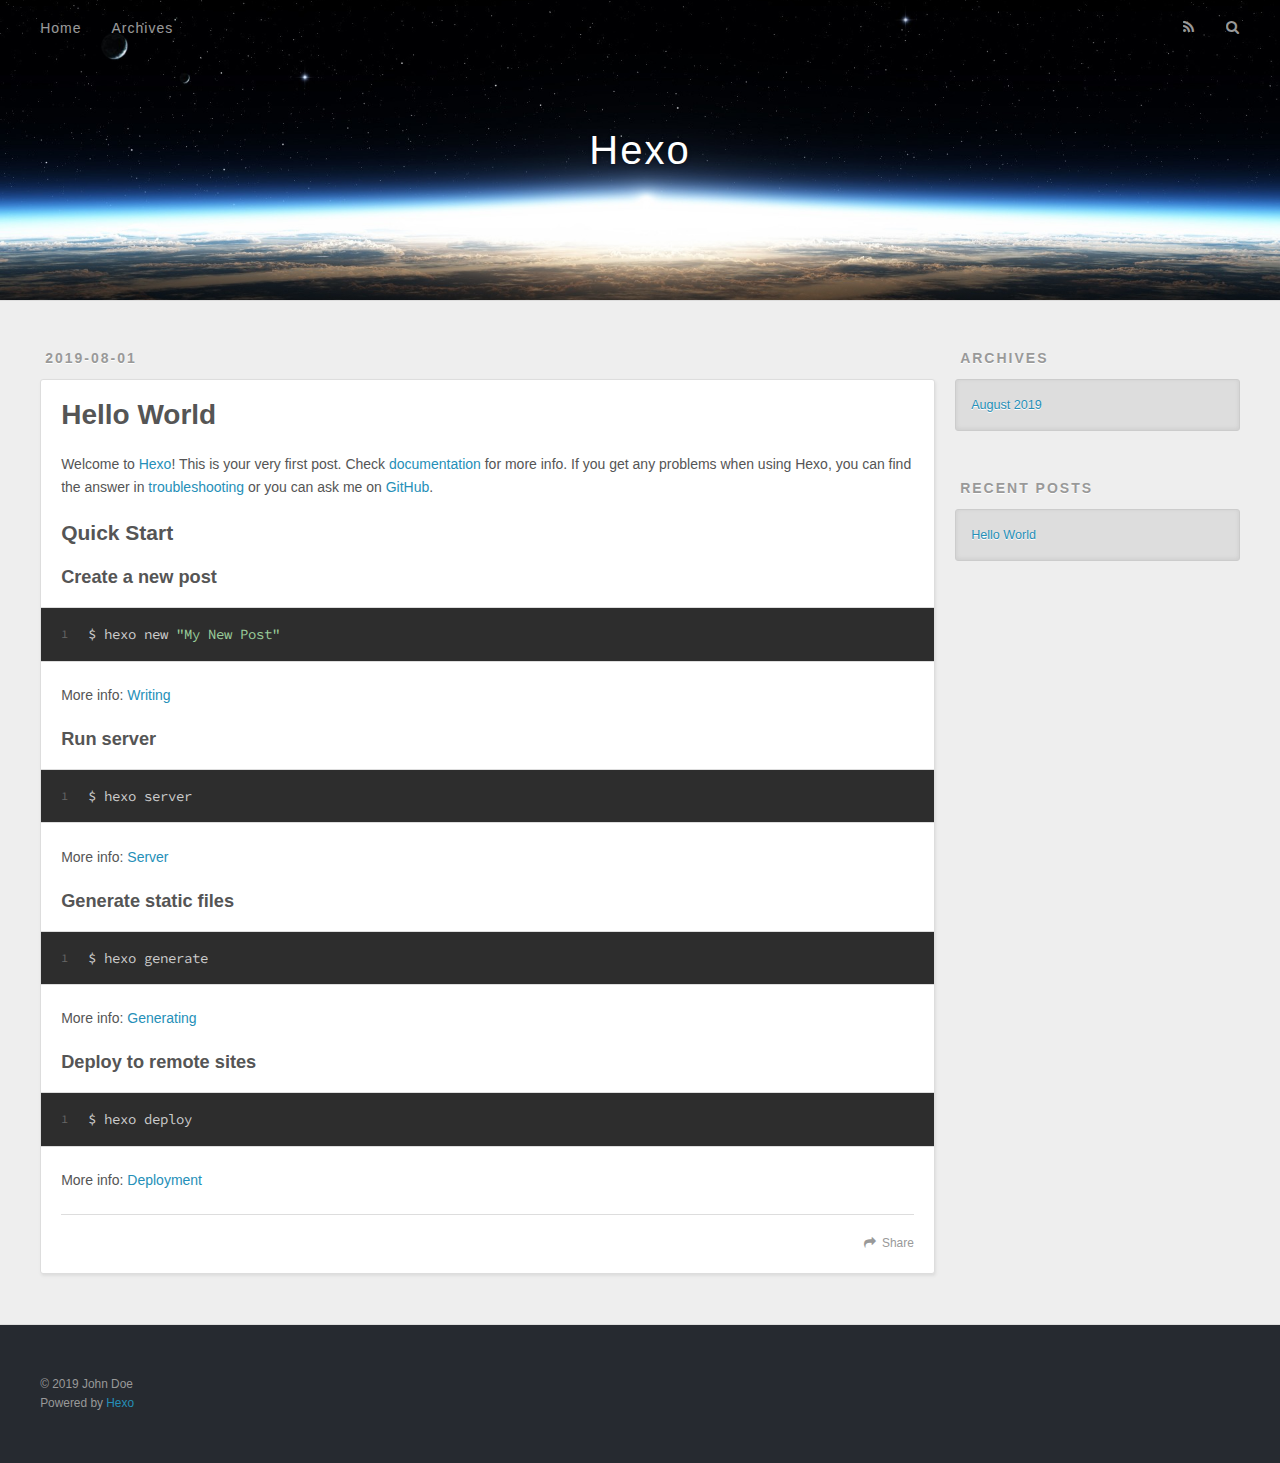
==== index.html @ 47c5671b "Site updated: 2019-08-01 19:20:37" ====
<!DOCTYPE html>
<html>
<head><meta name="generator" content="Hexo 3.9.0">
  <meta charset="utf-8">
  

  
  <title>Hexo</title>
  <meta name="viewport" content="width=device-width, initial-scale=1, maximum-scale=1">
  <meta property="og:type" content="website">
<meta property="og:title" content="Hexo">
<meta property="og:url" content="http://yoursite.com/index.html">
<meta property="og:site_name" content="Hexo">
<meta property="og:locale" content="default">
<meta name="twitter:card" content="summary">
<meta name="twitter:title" content="Hexo">
  
    <link rel="alternate" href="/atom.xml" title="Hexo" type="application/atom+xml">
  
  
    <link rel="icon" href="/favicon.png">
  
  
    <link href="//fonts.googleapis.com/css?family=Source+Code+Pro" rel="stylesheet" type="text/css">
  
  <link rel="stylesheet" href="/css/style.css">
</head>
</html>
<body>
  <div id="container">
    <div id="wrap">
      <header id="header">
  <div id="banner"></div>
  <div id="header-outer" class="outer">
    <div id="header-title" class="inner">
      <h1 id="logo-wrap">
        <a href="/" id="logo">Hexo</a>
      </h1>
      
    </div>
    <div id="header-inner" class="inner">
      <nav id="main-nav">
        <a id="main-nav-toggle" class="nav-icon"></a>
        
          <a class="main-nav-link" href="/">Home</a>
        
          <a class="main-nav-link" href="/archives">Archives</a>
        
      </nav>
      <nav id="sub-nav">
        
          <a id="nav-rss-link" class="nav-icon" href="/atom.xml" title="RSS Feed"></a>
        
        <a id="nav-search-btn" class="nav-icon" title="Search"></a>
      </nav>
      <div id="search-form-wrap">
        <form action="//google.com/search" method="get" accept-charset="UTF-8" class="search-form"><input type="search" name="q" class="search-form-input" placeholder="Search"><button type="submit" class="search-form-submit">&#xF002;</button><input type="hidden" name="sitesearch" value="http://yoursite.com"></form>
      </div>
    </div>
  </div>
</header>
      <div class="outer">
        <section id="main">
  
    <article id="post-hello-world" class="article article-type-post" itemscope itemprop="blogPost">
  <div class="article-meta">
    <a href="/2019/08/01/hello-world/" class="article-date">
  <time datetime="2019-08-01T10:32:05.805Z" itemprop="datePublished">2019-08-01</time>
</a>
    
  </div>
  <div class="article-inner">
    
    
      <header class="article-header">
        
  
    <h1 itemprop="name">
      <a class="article-title" href="/2019/08/01/hello-world/">Hello World</a>
    </h1>
  

      </header>
    
    <div class="article-entry" itemprop="articleBody">
      
        <p>Welcome to <a href="https://hexo.io/" target="_blank" rel="noopener">Hexo</a>! This is your very first post. Check <a href="https://hexo.io/docs/" target="_blank" rel="noopener">documentation</a> for more info. If you get any problems when using Hexo, you can find the answer in <a href="https://hexo.io/docs/troubleshooting.html" target="_blank" rel="noopener">troubleshooting</a> or you can ask me on <a href="https://github.com/hexojs/hexo/issues" target="_blank" rel="noopener">GitHub</a>.</p>
<h2 id="Quick-Start"><a href="#Quick-Start" class="headerlink" title="Quick Start"></a>Quick Start</h2><h3 id="Create-a-new-post"><a href="#Create-a-new-post" class="headerlink" title="Create a new post"></a>Create a new post</h3><figure class="highlight bash"><table><tr><td class="gutter"><pre><span class="line">1</span><br></pre></td><td class="code"><pre><span class="line">$ hexo new <span class="string">"My New Post"</span></span><br></pre></td></tr></table></figure>

<p>More info: <a href="https://hexo.io/docs/writing.html" target="_blank" rel="noopener">Writing</a></p>
<h3 id="Run-server"><a href="#Run-server" class="headerlink" title="Run server"></a>Run server</h3><figure class="highlight bash"><table><tr><td class="gutter"><pre><span class="line">1</span><br></pre></td><td class="code"><pre><span class="line">$ hexo server</span><br></pre></td></tr></table></figure>

<p>More info: <a href="https://hexo.io/docs/server.html" target="_blank" rel="noopener">Server</a></p>
<h3 id="Generate-static-files"><a href="#Generate-static-files" class="headerlink" title="Generate static files"></a>Generate static files</h3><figure class="highlight bash"><table><tr><td class="gutter"><pre><span class="line">1</span><br></pre></td><td class="code"><pre><span class="line">$ hexo generate</span><br></pre></td></tr></table></figure>

<p>More info: <a href="https://hexo.io/docs/generating.html" target="_blank" rel="noopener">Generating</a></p>
<h3 id="Deploy-to-remote-sites"><a href="#Deploy-to-remote-sites" class="headerlink" title="Deploy to remote sites"></a>Deploy to remote sites</h3><figure class="highlight bash"><table><tr><td class="gutter"><pre><span class="line">1</span><br></pre></td><td class="code"><pre><span class="line">$ hexo deploy</span><br></pre></td></tr></table></figure>

<p>More info: <a href="https://hexo.io/docs/deployment.html" target="_blank" rel="noopener">Deployment</a></p>

      
    </div>
    <footer class="article-footer">
      <a data-url="http://yoursite.com/2019/08/01/hello-world/" data-id="cjyskqpib0000bkvhri1zrq4y" class="article-share-link">Share</a>
      
      
    </footer>
  </div>
  
</article>


  


</section>
        
          <aside id="sidebar">
  
    

  
    

  
    
  
    
  <div class="widget-wrap">
    <h3 class="widget-title">Archives</h3>
    <div class="widget">
      <ul class="archive-list"><li class="archive-list-item"><a class="archive-list-link" href="/archives/2019/08/">August 2019</a></li></ul>
    </div>
  </div>


  
    
  <div class="widget-wrap">
    <h3 class="widget-title">Recent Posts</h3>
    <div class="widget">
      <ul>
        
          <li>
            <a href="/2019/08/01/hello-world/">Hello World</a>
          </li>
        
      </ul>
    </div>
  </div>

  
</aside>
        
      </div>
      <footer id="footer">
  
  <div class="outer">
    <div id="footer-info" class="inner">
      &copy; 2019 John Doe<br>
      Powered by <a href="http://hexo.io/" target="_blank">Hexo</a>
    </div>
  </div>
</footer>
    </div>
    <nav id="mobile-nav">
  
    <a href="/" class="mobile-nav-link">Home</a>
  
    <a href="/archives" class="mobile-nav-link">Archives</a>
  
</nav>
    

<script src="//ajax.googleapis.com/ajax/libs/jquery/2.0.3/jquery.min.js"></script>


  <link rel="stylesheet" href="/fancybox/jquery.fancybox.css">
  <script src="/fancybox/jquery.fancybox.pack.js"></script>


<script src="/js/script.js"></script>



  </div>
</body>
</html>
---- css/style.css ----
body {
  width: 100%;
}
body:before,
body:after {
  content: "";
  display: table;
}
body:after {
  clear: both;
}
html,
body,
div,
span,
applet,
object,
iframe,
h1,
h2,
h3,
h4,
h5,
h6,
p,
blockquote,
pre,
a,
abbr,
acronym,
address,
big,
cite,
code,
del,
dfn,
em,
img,
ins,
kbd,
q,
s,
samp,
small,
strike,
strong,
sub,
sup,
tt,
var,
dl,
dt,
dd,
ol,
ul,
li,
fieldset,
form,
label,
legend,
table,
caption,
tbody,
tfoot,
thead,
tr,
th,
td {
  margin: 0;
  padding: 0;
  border: 0;
  outline: 0;
  font-weight: inherit;
  font-style: inherit;
  font-family: inherit;
  font-size: 100%;
  vertical-align: baseline;
}
body {
  line-height: 1;
  color: #000;
  background: #fff;
}
ol,
ul {
  list-style: none;
}
table {
  border-collapse: separate;
  border-spacing: 0;
  vertical-align: middle;
}
caption,
th,
td {
  text-align: left;
  font-weight: normal;
  vertical-align: middle;
}
a img {
  border: none;
}
input,
button {
  margin: 0;
  padding: 0;
}
input::-moz-focus-inner,
button::-moz-focus-inner {
  border: 0;
  padding: 0;
}
@font-face {
  font-family: FontAwesome;
  font-style: normal;
  font-weight: normal;
  src: url("fonts/fontawesome-webfont.eot?v=#4.0.3");
  src: url("fonts/fontawesome-webfont.eot?#iefix&v=#4.0.3") format("embedded-opentype"), url("fonts/fontawesome-webfont.woff?v=#4.0.3") format("woff"), url("fonts/fontawesome-webfont.ttf?v=#4.0.3") format("truetype"), url("fonts/fontawesome-webfont.svg#fontawesomeregular?v=#4.0.3") format("svg");
}
html,
body,
#container {
  height: 100%;
}
body {
  background: #eee;
  font: 14px -apple-system, BlinkMacSystemFont, "Segoe UI", "Roboto", "Oxygen", "Ubuntu", "Cantarell", "Fira Sans", "Droid Sans", "Helvetica Neue", sans-serif;
  -webkit-text-size-adjust: 100%;
}
.outer {
  max-width: 1220px;
  margin: 0 auto;
  padding: 0 20px;
}
.outer:before,
.outer:after {
  content: "";
  display: table;
}
.outer:after {
  clear: both;
}
.inner {
  display: inline;
  float: left;
  width: 98.33333333333333%;
  margin: 0 0.833333333333333%;
}
.left,
.alignleft {
  float: left;
}
.right,
.alignright {
  float: right;
}
.clear {
  clear: both;
}
#container {
  position: relative;
}
.mobile-nav-on {
  overflow: hidden;
}
#wrap {
  height: 100%;
  width: 100%;
  position: absolute;
  top: 0;
  left: 0;
  -webkit-transition: 0.2s ease-out;
  -moz-transition: 0.2s ease-out;
  -ms-transition: 0.2s ease-out;
  transition: 0.2s ease-out;
  z-index: 1;
  background: #eee;
}
.mobile-nav-on #wrap {
  left: 280px;
}
@media screen and (min-width: 768px) {
  #main {
    display: inline;
    float: left;
    width: 73.33333333333333%;
    margin: 0 0.833333333333333%;
  }
}
.article-date,
.article-category-link,
.archive-year,
.widget-title {
  text-decoration: none;
  text-transform: uppercase;
  letter-spacing: 2px;
  color: #999;
  margin-bottom: 1em;
  margin-left: 5px;
  line-height: 1em;
  text-shadow: 0 1px #fff;
  font-weight: bold;
}
.article-inner,
.archive-article-inner {
  background: #fff;
  -webkit-box-shadow: 1px 2px 3px #ddd;
  box-shadow: 1px 2px 3px #ddd;
  border: 1px solid #ddd;
  border-radius: 3px;
}
.article-entry h1,
.widget h1 {
  font-size: 2em;
}
.article-entry h2,
.widget h2 {
  font-size: 1.5em;
}
.article-entry h3,
.widget h3 {
  font-size: 1.3em;
}
.article-entry h4,
.widget h4 {
  font-size: 1.2em;
}
.article-entry h5,
.widget h5 {
  font-size: 1em;
}
.article-entry h6,
.widget h6 {
  font-size: 1em;
  color: #999;
}
.article-entry hr,
.widget hr {
  border: 1px dashed #ddd;
}
.article-entry strong,
.widget strong {
  font-weight: bold;
}
.article-entry em,
.widget em,
.article-entry cite,
.widget cite {
  font-style: italic;
}
.article-entry sup,
.widget sup,
.article-entry sub,
.widget sub {
  font-size: 0.75em;
  line-height: 0;
  position: relative;
  vertical-align: baseline;
}
.article-entry sup,
.widget sup {
  top: -0.5em;
}
.article-entry sub,
.widget sub {
  bottom: -0.2em;
}
.article-entry small,
.widget small {
  font-size: 0.85em;
}
.article-entry acronym,
.widget acronym,
.article-entry abbr,
.widget abbr {
  border-bottom: 1px dotted;
}
.article-entry ul,
.widget ul,
.article-entry ol,
.widget ol,
.article-entry dl,
.widget dl {
  margin: 0 20px;
  line-height: 1.6em;
}
.article-entry ul ul,
.widget ul ul,
.article-entry ol ul,
.widget ol ul,
.article-entry ul ol,
.widget ul ol,
.article-entry ol ol,
.widget ol ol {
  margin-top: 0;
  margin-bottom: 0;
}
.article-entry ul,
.widget ul {
  list-style: disc;
}
.article-entry ol,
.widget ol {
  list-style: decimal;
}
.article-entry dt,
.widget dt {
  font-weight: bold;
}
#header {
  height: 300px;
  position: relative;
  border-bottom: 1px solid #ddd;
}
#header:before,
#header:after {
  content: "";
  position: absolute;
  left: 0;
  right: 0;
  height: 40px;
}
#header:before {
  top: 0;
  background: -webkit-linear-gradient(rgba(0,0,0,0.2), transparent);
  background: -moz-linear-gradient(rgba(0,0,0,0.2), transparent);
  background: -ms-linear-gradient(rgba(0,0,0,0.2), transparent);
  background: linear-gradient(rgba(0,0,0,0.2), transparent);
}
#header:after {
  bottom: 0;
  background: -webkit-linear-gradient(transparent, rgba(0,0,0,0.2));
  background: -moz-linear-gradient(transparent, rgba(0,0,0,0.2));
  background: -ms-linear-gradient(transparent, rgba(0,0,0,0.2));
  background: linear-gradient(transparent, rgba(0,0,0,0.2));
}
#header-outer {
  height: 100%;
  position: relative;
}
#header-inner {
  position: relative;
  overflow: hidden;
}
#banner {
  position: absolute;
  top: 0;
  left: 0;
  width: 100%;
  height: 100%;
  background: url("images/banner.jpg") center #000;
  -webkit-background-size: cover;
  -moz-background-size: cover;
  background-size: cover;
  z-index: -1;
}
#header-title {
  text-align: center;
  height: 40px;
  position: absolute;
  top: 50%;
  left: 0;
  margin-top: -20px;
}
#logo,
#subtitle {
  text-decoration: none;
  color: #fff;
  font-weight: 300;
  text-shadow: 0 1px 4px rgba(0,0,0,0.3);
}
#logo {
  font-size: 40px;
  line-height: 40px;
  letter-spacing: 2px;
}
#subtitle {
  font-size: 16px;
  line-height: 16px;
  letter-spacing: 1px;
}
#subtitle-wrap {
  margin-top: 16px;
}
#main-nav {
  float: left;
  margin-left: -15px;
}
.nav-icon,
.main-nav-link {
  float: left;
  color: #fff;
  opacity: 0.6;
  text-decoration: none;
  text-shadow: 0 1px rgba(0,0,0,0.2);
  -webkit-transition: opacity 0.2s;
  -moz-transition: opacity 0.2s;
  -ms-transition: opacity 0.2s;
  transition: opacity 0.2s;
  display: block;
  padding: 20px 15px;
}
.nav-icon:hover,
.main-nav-link:hover {
  opacity: 1;
}
.nav-icon {
  font-family: FontAwesome;
  text-align: center;
  font-size: 14px;
  width: 14px;
  height: 14px;
  padding: 20px 15px;
  position: relative;
  cursor: pointer;
}
.main-nav-link {
  font-weight: 300;
  letter-spacing: 1px;
}
@media screen and (max-width: 479px) {
  .main-nav-link {
    display: none;
  }
}
#main-nav-toggle {
  display: none;
}
#main-nav-toggle:before {
  content: "\f0c9";
}
@media screen and (max-width: 479px) {
  #main-nav-toggle {
    display: block;
  }
}
#sub-nav {
  float: right;
  margin-right: -15px;
}
#nav-rss-link:before {
  content: "\f09e";
}
#nav-search-btn:before {
  content: "\f002";
}
#search-form-wrap {
  position: absolute;
  top: 15px;
  width: 150px;
  height: 30px;
  right: -150px;
  opacity: 0;
  -webkit-transition: 0.2s ease-out;
  -moz-transition: 0.2s ease-out;
  -ms-transition: 0.2s ease-out;
  transition: 0.2s ease-out;
}
#search-form-wrap.on {
  opacity: 1;
  right: 0;
}
@media screen and (max-width: 479px) {
  #search-form-wrap {
    width: 100%;
    right: -100%;
  }
}
.search-form {
  position: absolute;
  top: 0;
  left: 0;
  right: 0;
  background: #fff;
  padding: 5px 15px;
  border-radius: 15px;
  -webkit-box-shadow: 0 0 10px rgba(0,0,0,0.3);
  box-shadow: 0 0 10px rgba(0,0,0,0.3);
}
.search-form-input {
  border: none;
  background: none;
  color: #555;
  width: 100%;
  font: 13px -apple-system, BlinkMacSystemFont, "Segoe UI", "Roboto", "Oxygen", "Ubuntu", "Cantarell", "Fira Sans", "Droid Sans", "Helvetica Neue", sans-serif;
  outline: none;
}
.search-form-input::-webkit-search-results-decoration,
.search-form-input::-webkit-search-cancel-button {
  -webkit-appearance: none;
}
.search-form-submit {
  position: absolute;
  top: 50%;
  right: 10px;
  margin-top: -7px;
  font: 13px FontAwesome;
  border: none;
  background: none;
  color: #bbb;
  cursor: pointer;
}
.search-form-submit:hover,
.search-form-submit:focus {
  color: #777;
}
.article {
  margin: 50px 0;
}
.article-inner {
  overflow: hidden;
}
.article-meta:before,
.article-meta:after {
  content: "";
  display: table;
}
.article-meta:after {
  clear: both;
}
.article-date {
  float: left;
}
.article-category {
  float: left;
  line-height: 1em;
  color: #ccc;
  text-shadow: 0 1px #fff;
  margin-left: 8px;
}
.article-category:before {
  content: "\2022";
}
.article-category-link {
  margin: 0 12px 1em;
}
.article-header {
  padding: 20px 20px 0;
}
.article-title {
  text-decoration: none;
  font-size: 2em;
  font-weight: bold;
  color: #555;
  line-height: 1.1em;
  -webkit-transition: color 0.2s;
  -moz-transition: color 0.2s;
  -ms-transition: color 0.2s;
  transition: color 0.2s;
}
a.article-title:hover {
  color: #258fb8;
}
.article-entry {
  color: #555;
  padding: 0 20px;
}
.article-entry:before,
.article-entry:after {
  content: "";
  display: table;
}
.article-entry:after {
  clear: both;
}
.article-entry p,
.article-entry table {
  line-height: 1.6em;
  margin: 1.6em 0;
}
.article-entry h1,
.article-entry h2,
.article-entry h3,
.article-entry h4,
.article-entry h5,
.article-entry h6 {
  font-weight: bold;
}
.article-entry h1,
.article-entry h2,
.article-entry h3,
.article-entry h4,
.article-entry h5,
.article-entry h6 {
  line-height: 1.1em;
  margin: 1.1em 0;
}
.article-entry a {
  color: #258fb8;
  text-decoration: none;
}
.article-entry a:hover {
  text-decoration: underline;
}
.article-entry ul,
.article-entry ol,
.article-entry dl {
  margin-top: 1.6em;
  margin-bottom: 1.6em;
}
.article-entry img,
.article-entry video {
  max-width: 100%;
  height: auto;
  display: block;
  margin: auto;
}
.article-entry iframe {
  border: none;
}
.article-entry table {
  width: 100%;
  border-collapse: collapse;
  border-spacing: 0;
}
.article-entry th {
  font-weight: bold;
  border-bottom: 3px solid #ddd;
  padding-bottom: 0.5em;
}
.article-entry td {
  border-bottom: 1px solid #ddd;
  padding: 10px 0;
}
.article-entry blockquote {
  font-family: Georgia, "Times New Roman", serif;
  font-size: 1.4em;
  margin: 1.6em 20px;
  text-align: center;
}
.article-entry blockquote footer {
  font-size: 14px;
  margin: 1.6em 0;
  font-family: -apple-system, BlinkMacSystemFont, "Segoe UI", "Roboto", "Oxygen", "Ubuntu", "Cantarell", "Fira Sans", "Droid Sans", "Helvetica Neue", sans-serif;
}
.article-entry blockquote footer cite:before {
  content: "—";
  padding: 0 0.5em;
}
.article-entry .pullquote {
  text-align: left;
  width: 45%;
  margin: 0;
}
.article-entry .pullquote.left {
  margin-left: 0.5em;
  margin-right: 1em;
}
.article-entry .pullquote.right {
  margin-right: 0.5em;
  margin-left: 1em;
}
.article-entry .caption {
  color: #999;
  display: block;
  font-size: 0.9em;
  margin-top: 0.5em;
  position: relative;
  text-align: center;
}
.article-entry .video-container {
  position: relative;
  padding-top: 56.25%;
  height: 0;
  overflow: hidden;
}
.article-entry .video-container iframe,
.article-entry .video-container object,
.article-entry .video-container embed {
  position: absolute;
  top: 0;
  left: 0;
  width: 100%;
  height: 100%;
  margin-top: 0;
}
.article-more-link a {
  display: inline-block;
  line-height: 1em;
  padding: 6px 15px;
  border-radius: 15px;
  background: #eee;
  color: #999;
  text-shadow: 0 1px #fff;
  text-decoration: none;
}
.article-more-link a:hover {
  background: #258fb8;
  color: #fff;
  text-decoration: none;
  text-shadow: 0 1px #1e7293;
}
.article-footer {
  font-size: 0.85em;
  line-height: 1.6em;
  border-top: 1px solid #ddd;
  padding-top: 1.6em;
  margin: 0 20px 20px;
}
.article-footer:before,
.article-footer:after {
  content: "";
  display: table;
}
.article-footer:after {
  clear: both;
}
.article-footer a {
  color: #999;
  text-decoration: none;
}
.article-footer a:hover {
  color: #555;
}
.article-tag-list-item {
  float: left;
  margin-right: 10px;
}
.article-tag-list-link:before {
  content: "#";
}
.article-comment-link {
  float: right;
}
.article-comment-link:before {
  content: "\f075";
  font-family: FontAwesome;
  padding-right: 8px;
}
.article-share-link {
  cursor: pointer;
  float: right;
  margin-left: 20px;
}
.article-share-link:before {
  content: "\f064";
  font-family: FontAwesome;
  padding-right: 6px;
}
#article-nav {
  position: relative;
}
#article-nav:before,
#article-nav:after {
  content: "";
  display: table;
}
#article-nav:after {
  clear: both;
}
@media screen and (min-width: 768px) {
  #article-nav {
    margin: 50px 0;
  }
  #article-nav:before {
    width: 8px;
    height: 8px;
    position: absolute;
    top: 50%;
    left: 50%;
    margin-top: -4px;
    margin-left: -4px;
    content: "";
    border-radius: 50%;
    background: #ddd;
    -webkit-box-shadow: 0 1px 2px #fff;
    box-shadow: 0 1px 2px #fff;
  }
}
.article-nav-link-wrap {
  text-decoration: none;
  text-shadow: 0 1px #fff;
  color: #999;
  -webkit-box-sizing: border-box;
  -moz-box-sizing: border-box;
  box-sizing: border-box;
  margin-top: 50px;
  text-align: center;
  display: block;
}
.article-nav-link-wrap:hover {
  color: #555;
}
@media screen and (min-width: 768px) {
  .article-nav-link-wrap {
    width: 50%;
    margin-top: 0;
  }
}
@media screen and (min-width: 768px) {
  #article-nav-newer {
    float: left;
    text-align: right;
    padding-right: 20px;
  }
}
@media screen and (min-width: 768px) {
  #article-nav-older {
    float: right;
    text-align: left;
    padding-left: 20px;
  }
}
.article-nav-caption {
  text-transform: uppercase;
  letter-spacing: 2px;
  color: #ddd;
  line-height: 1em;
  font-weight: bold;
}
#article-nav-newer .article-nav-caption {
  margin-right: -2px;
}
.article-nav-title {
  font-size: 0.85em;
  line-height: 1.6em;
  margin-top: 0.5em;
}
.article-share-box {
  position: absolute;
  display: none;
  background: #fff;
  -webkit-box-shadow: 1px 2px 10px rgba(0,0,0,0.2);
  box-shadow: 1px 2px 10px rgba(0,0,0,0.2);
  border-radius: 3px;
  margin-left: -145px;
  overflow: hidden;
  z-index: 1;
}
.article-share-box.on {
  display: block;
}
.article-share-input {
  width: 100%;
  background: none;
  -webkit-box-sizing: border-box;
  -moz-box-sizing: border-box;
  box-sizing: border-box;
  font: 14px -apple-system, BlinkMacSystemFont, "Segoe UI", "Roboto", "Oxygen", "Ubuntu", "Cantarell", "Fira Sans", "Droid Sans", "Helvetica Neue", sans-serif;
  padding: 0 15px;
  color: #555;
  outline: none;
  border: 1px solid #ddd;
  border-radius: 3px 3px 0 0;
  height: 36px;
  line-height: 36px;
}
.article-share-links {
  background: #eee;
}
.article-share-links:before,
.article-share-links:after {
  content: "";
  display: table;
}
.article-share-links:after {
  clear: both;
}
.article-share-twitter,
.article-share-facebook,
.article-share-pinterest,
.article-share-google {
  width: 50px;
  height: 36px;
  display: block;
  float: left;
  position: relative;
  color: #999;
  text-shadow: 0 1px #fff;
}
.article-share-twitter:before,
.article-share-facebook:before,
.article-share-pinterest:before,
.article-share-google:before {
  font-size: 20px;
  font-family: FontAwesome;
  width: 20px;
  height: 20px;
  position: absolute;
  top: 50%;
  left: 50%;
  margin-top: -10px;
  margin-left: -10px;
  text-align: center;
}
.article-share-twitter:hover,
.article-share-facebook:hover,
.article-share-pinterest:hover,
.article-share-google:hover {
  color: #fff;
}
.article-share-twitter:before {
  content: "\f099";
}
.article-share-twitter:hover {
  background: #00aced;
  text-shadow: 0 1px #008abe;
}
.article-share-facebook:before {
  content: "\f09a";
}
.article-share-facebook:hover {
  background: #3b5998;
  text-shadow: 0 1px #2f477a;
}
.article-share-pinterest:before {
  content: "\f0d2";
}
.article-share-pinterest:hover {
  background: #cb2027;
  text-shadow: 0 1px #a21a1f;
}
.article-share-google:before {
  content: "\f0d5";
}
.article-share-google:hover {
  background: #dd4b39;
  text-shadow: 0 1px #be3221;
}
.article-gallery {
  background: #000;
  position: relative;
}
.article-gallery-photos {
  position: relative;
  overflow: hidden;
}
.article-gallery-img {
  display: none;
  max-width: 100%;
}
.article-gallery-img:first-child {
  display: block;
}
.article-gallery-img.loaded {
  position: absolute;
  display: block;
}
.article-gallery-img img {
  display: block;
  max-width: 100%;
  margin: 0 auto;
}
#comments {
  background: #fff;
  -webkit-box-shadow: 1px 2px 3px #ddd;
  box-shadow: 1px 2px 3px #ddd;
  padding: 20px;
  border: 1px solid #ddd;
  border-radius: 3px;
  margin: 50px 0;
}
#comments a {
  color: #258fb8;
}
.archives-wrap {
  margin: 50px 0;
}
.archives:before,
.archives:after {
  content: "";
  display: table;
}
.archives:after {
  clear: both;
}
.archive-year-wrap {
  margin-bottom: 1em;
}
.archives {
  -webkit-column-gap: 10px;
  -moz-column-gap: 10px;
  column-gap: 10px;
}
@media screen and (min-width: 480px) and (max-width: 767px) {
  .archives {
    -webkit-column-count: 2;
    -moz-column-count: 2;
    column-count: 2;
  }
}
@media screen and (min-width: 768px) {
  .archives {
    -webkit-column-count: 3;
    -moz-column-count: 3;
    column-count: 3;
  }
}
.archive-article {
  -webkit-column-break-inside: avoid;
  page-break-inside: avoid;
  overflow: hidden;
  break-inside: avoid-column;
}
.archive-article-inner {
  padding: 10px;
  margin-bottom: 15px;
}
.archive-article-title {
  text-decoration: none;
  font-weight: bold;
  color: #555;
  -webkit-transition: color 0.2s;
  -moz-transition: color 0.2s;
  -ms-transition: color 0.2s;
  transition: color 0.2s;
  line-height: 1.6em;
}
.archive-article-title:hover {
  color: #258fb8;
}
.archive-article-footer {
  margin-top: 1em;
}
.archive-article-date {
  color: #999;
  text-decoration: none;
  font-size: 0.85em;
  line-height: 1em;
  margin-bottom: 0.5em;
  display: block;
}
#page-nav {
  margin: 50px auto;
  background: #fff;
  -webkit-box-shadow: 1px 2px 3px #ddd;
  box-shadow: 1px 2px 3px #ddd;
  border: 1px solid #ddd;
  border-radius: 3px;
  text-align: center;
  color: #999;
  overflow: hidden;
}
#page-nav:before,
#page-nav:after {
  content: "";
  display: table;
}
#page-nav:after {
  clear: both;
}
#page-nav a,
#page-nav span {
  padding: 10px 20px;
  line-height: 1;
  height: 2ex;
}
#page-nav a {
  color: #999;
  text-decoration: none;
}
#page-nav a:hover {
  background: #999;
  color: #fff;
}
#page-nav .prev {
  float: left;
}
#page-nav .next {
  float: right;
}
#page-nav .page-number {
  display: inline-block;
}
@media screen and (max-width: 479px) {
  #page-nav .page-number {
    display: none;
  }
}
#page-nav .current {
  color: #555;
  font-weight: bold;
}
#page-nav .space {
  color: #ddd;
}
#footer {
  background: #262a30;
  padding: 50px 0;
  border-top: 1px solid #ddd;
  color: #999;
}
#footer a {
  color: #258fb8;
  text-decoration: none;
}
#footer a:hover {
  text-decoration: underline;
}
#footer-info {
  line-height: 1.6em;
  font-size: 0.85em;
}
.article-entry pre,
.article-entry .highlight {
  background: #2d2d2d;
  margin: 0 -20px;
  padding: 15px 20px;
  border-style: solid;
  border-color: #ddd;
  border-width: 1px 0;
  overflow: auto;
  color: #ccc;
  line-height: 22.400000000000002px;
}
.article-entry .highlight .gutter pre,
.article-entry .gist .gist-file .gist-data .line-numbers {
  color: #666;
  font-size: 0.85em;
}
.article-entry pre,
.article-entry code {
  font-family: "Source Code Pro", Consolas, Monaco, Menlo, Consolas, monospace;
}
.article-entry code {
  background: #eee;
  text-shadow: 0 1px #fff;
  padding: 0 0.3em;
}
.article-entry pre code {
  background: none;
  text-shadow: none;
  padding: 0;
}
.article-entry .highlight pre {
  border: none;
  margin: 0;
  padding: 0;
}
.article-entry .highlight table {
  margin: 0;
  width: auto;
}
.article-entry .highlight td {
  border: none;
  padding: 0;
}
.article-entry .highlight figcaption {
  font-size: 0.85em;
  color: #999;
  line-height: 1em;
  margin-bottom: 1em;
}
.article-entry .highlight figcaption:before,
.article-entry .highlight figcaption:after {
  content: "";
  display: table;
}
.article-entry .highlight figcaption:after {
  clear: both;
}
.article-entry .highlight figcaption a {
  float: right;
}
.article-entry .highlight .gutter pre {
  text-align: right;
  padding-right: 20px;
}
.article-entry .highlight .line {
  height: 22.400000000000002px;
}
.article-entry .highlight .line.marked {
  background: #515151;
}
.article-entry .gist {
  margin: 0 -20px;
  border-style: solid;
  border-color: #ddd;
  border-width: 1px 0;
  background: #2d2d2d;
  padding: 15px 20px 15px 0;
}
.article-entry .gist .gist-file {
  border: none;
  font-family: "Source Code Pro", Consolas, Monaco, Menlo, Consolas, monospace;
  margin: 0;
}
.article-entry .gist .gist-file .gist-data {
  background: none;
  border: none;
}
.article-entry .gist .gist-file .gist-data .line-numbers {
  background: none;
  border: none;
  padding: 0 20px 0 0;
}
.article-entry .gist .gist-file .gist-data .line-data {
  padding: 0 !important;
}
.article-entry .gist .gist-file .highlight {
  margin: 0;
  padding: 0;
  border: none;
}
.article-entry .gist .gist-file .gist-meta {
  background: #2d2d2d;
  color: #999;
  font: 0.85em -apple-system, BlinkMacSystemFont, "Segoe UI", "Roboto", "Oxygen", "Ubuntu", "Cantarell", "Fira Sans", "Droid Sans", "Helvetica Neue", sans-serif;
  text-shadow: 0 0;
  padding: 0;
  margin-top: 1em;
  margin-left: 20px;
}
.article-entry .gist .gist-file .gist-meta a {
  color: #258fb8;
  font-weight: normal;
}
.article-entry .gist .gist-file .gist-meta a:hover {
  text-decoration: underline;
}
pre .comment,
pre .title {
  color: #999;
}
pre .variable,
pre .attribute,
pre .tag,
pre .regexp,
pre .ruby .constant,
pre .xml .tag .title,
pre .xml .pi,
pre .xml .doctype,
pre .html .doctype,
pre .css .id,
pre .css .class,
pre .css .pseudo {
  color: #f2777a;
}
pre .number,
pre .preprocessor,
pre .built_in,
pre .literal,
pre .params,
pre .constant {
  color: #f99157;
}
pre .class,
pre .ruby .class .title,
pre .css .rules .attribute {
  color: #9c9;
}
pre .string,
pre .value,
pre .inheritance,
pre .header,
pre .ruby .symbol,
pre .xml .cdata {
  color: #9c9;
}
pre .css .hexcolor {
  color: #6cc;
}
pre .function,
pre .python .decorator,
pre .python .title,
pre .ruby .function .title,
pre .ruby .title .keyword,
pre .perl .sub,
pre .javascript .title,
pre .coffeescript .title {
  color: #69c;
}
pre .keyword,
pre .javascript .function {
  color: #c9c;
}
@media screen and (max-width: 479px) {
  #mobile-nav {
    position: absolute;
    top: 0;
    left: 0;
    width: 280px;
    height: 100%;
    background: #191919;
    border-right: 1px solid #fff;
  }
}
@media screen and (max-width: 479px) {
  .mobile-nav-link {
    display: block;
    color: #999;
    text-decoration: none;
    padding: 15px 20px;
    font-weight: bold;
  }
  .mobile-nav-link:hover {
    color: #fff;
  }
}
@media screen and (min-width: 768px) {
  #sidebar {
    display: inline;
    float: left;
    width: 23.333333333333332%;
    margin: 0 0.833333333333333%;
  }
}
.widget-wrap {
  margin: 50px 0;
}
.widget {
  color: #777;
  text-shadow: 0 1px #fff;
  background: #ddd;
  -webkit-box-shadow: 0 -1px 4px #ccc inset;
  box-shadow: 0 -1px 4px #ccc inset;
  border: 1px solid #ccc;
  padding: 15px;
  border-radius: 3px;
}
.widget a {
  color: #258fb8;
  text-decoration: none;
}
.widget a:hover {
  text-decoration: underline;
}
.widget ul ul,
.widget ol ul,
.widget dl ul,
.widget ul ol,
.widget ol ol,
.widget dl ol,
.widget ul dl,
.widget ol dl,
.widget dl dl {
  margin-left: 15px;
  list-style: disc;
}
.widget {
  line-height: 1.6em;
  word-wrap: break-word;
  font-size: 0.9em;
}
.widget ul,
.widget ol {
  list-style: none;
  margin: 0;
}
.widget ul ul,
.widget ol ul,
.widget ul ol,
.widget ol ol {
  margin: 0 20px;
}
.widget ul ul,
.widget ol ul {
  list-style: disc;
}
.widget ul ol,
.widget ol ol {
  list-style: decimal;
}
.category-list-count,
.tag-list-count,
.archive-list-count {
  padding-left: 5px;
  color: #999;
  font-size: 0.85em;
}
.category-list-count:before,
.tag-list-count:before,
.archive-list-count:before {
  content: "(";
}
.category-list-count:after,
.tag-list-count:after,
.archive-list-count:after {
  content: ")";
}
.tagcloud a {
  margin-right: 5px;
  display: inline-block;
}
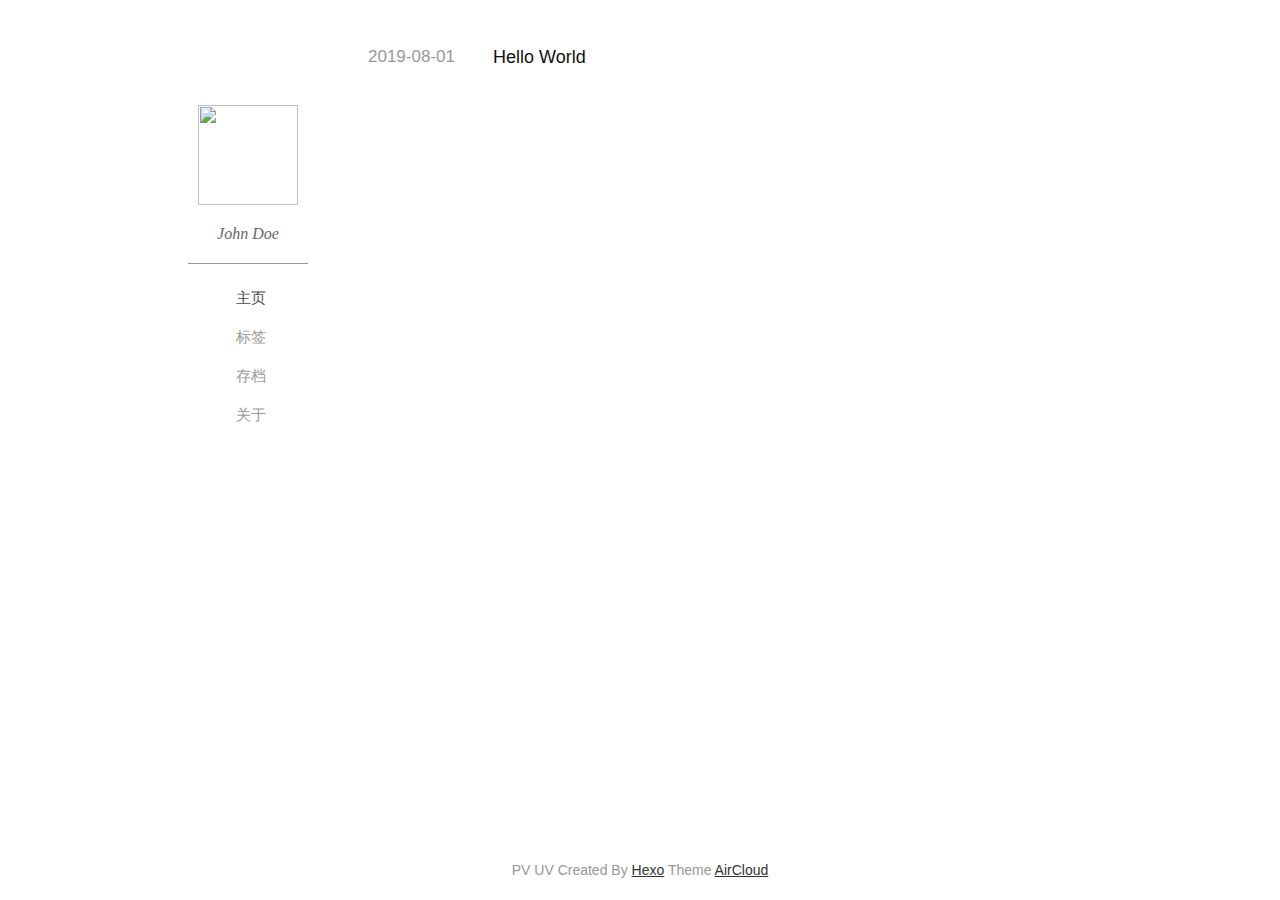
==== commit 634cf2f8: "Site updated: 2019-08-01 20:12:14" ====
--- a/index.html
+++ b/index.html
@@ -1,188 +1,177 @@
 <!DOCTYPE html>
-<html>
+<html lang="en">
 <head><meta name="generator" content="Hexo 3.9.0">
-  <meta charset="utf-8">
-  
+    <meta charset="utf-8">
+    <meta http-equiv="X-UA-Compatible" content="IE=edge">
+    <meta name="google-site-verification" content="xBT4GhYoi5qRD5tr338pgPM5OWHHIDR6mNg1a3euekI">
+    <meta name="viewport" content="width=device-width, initial-scale=1">
+    <meta name="description" content>
+    <meta name="keyword" content>
+    <link rel="shortcut icon" href="/img/favicon.ico">
 
-  
-  <title>Hexo</title>
-  <meta name="viewport" content="width=device-width, initial-scale=1, maximum-scale=1">
-  <meta property="og:type" content="website">
-<meta property="og:title" content="Hexo">
-<meta property="og:url" content="http://yoursite.com/index.html">
-<meta property="og:site_name" content="Hexo">
-<meta property="og:locale" content="default">
-<meta name="twitter:card" content="summary">
-<meta name="twitter:title" content="Hexo">
-  
-    <link rel="alternate" href="/atom.xml" title="Hexo" type="application/atom+xml">
-  
-  
-    <link rel="icon" href="/favicon.png">
-  
-  
-    <link href="//fonts.googleapis.com/css?family=Source+Code+Pro" rel="stylesheet" type="text/css">
-  
-  <link rel="stylesheet" href="/css/style.css">
+    <title>
+        
+        
+        
+    </title>
+
+    <!-- Custom CSS -->
+    <link rel="stylesheet" href="/css/aircloud.css">
+    <link rel="stylesheet" href="/css/gitment.css">
+    <!--<link rel="stylesheet" href="https://imsun.github.io/gitment/style/default.css">-->
+    <link href="//at.alicdn.com/t/font_620856_pl6z7sid89qkt9.css" rel="stylesheet" type="text/css">
+    <!-- ga & ba script hoook -->
+    <script></script>
 </head>
-</html>
+
 <body>
-  <div id="container">
-    <div id="wrap">
-      <header id="header">
-  <div id="banner"></div>
-  <div id="header-outer" class="outer">
-    <div id="header-title" class="inner">
-      <h1 id="logo-wrap">
-        <a href="/" id="logo">Hexo</a>
-      </h1>
-      
+
+<div class="site-nav-toggle" id="site-nav-toggle">
+    <button>
+        <span class="btn-bar"></span>
+        <span class="btn-bar"></span>
+        <span class="btn-bar"></span>
+    </button>
+</div>
+
+<div class="index-about">
+    <i>  </i>
+</div>
+
+<div class="index-container">
+    
+    <div class="index-left">
+        
+<div class="nav" id="nav">
+    <div class="avatar-name">
+        <div class="avatar ">
+            <img src="/" />
+        </div>
+        <div class="name">
+            <i>John Doe</i>
+        </div>
     </div>
-    <div id="header-inner" class="inner">
-      <nav id="main-nav">
-        <a id="main-nav-toggle" class="nav-icon"></a>
+    <div class="contents" id="nav-content">
+        <ul>
+            <li  class=active >
+                <a href="/">
+                    <i class="iconfont icon-shouye1"></i>
+                    <span>主页</span>
+                </a>
+            </li>
+            <li >
+                <a href="/tags">
+                    <i class="iconfont icon-biaoqian1"></i>
+                    <span>标签</span>
+                </a>
+            </li>
+            <li >
+                <a href="/archives">
+                    <i class="iconfont icon-guidang2"></i>
+                    <span>存档</span>
+                </a>
+            </li>
+            <li >
+                <a href="/about/">
+                    <i class="iconfont icon-guanyu2"></i>
+                    <span>关于</span>
+                </a>
+            </li>
+            
+        </ul>
+    </div>
+    
+</div>
+
+
+<div class="search-field" id="search-field">
+    <div class="search-container">
+        <div class="search-input">
+            <span id="esc-search"> <i class="icon-fanhui iconfont"></i></span>
+            <input id="search-input"/>
+            <span id="begin-search">搜索</span>
+        </div>
+        <div class="search-result-container" id="search-result-container">
+
+        </div>
+    </div>
+</div>
+
+        <div class="index-about-mobile">
+            <i>  </i>
+        </div>
+    </div>
+    
+    <div class="index-middle">
+        <!-- Main Content -->
         
-          <a class="main-nav-link" href="/">Home</a>
-        
-          <a class="main-nav-link" href="/archives">Archives</a>
-        
-      </nav>
-      <nav id="sub-nav">
-        
-          <a id="nav-rss-link" class="nav-icon" href="/atom.xml" title="RSS Feed"></a>
-        
-        <a id="nav-search-btn" class="nav-icon" title="Search"></a>
-      </nav>
-      <div id="search-form-wrap">
-        <form action="//google.com/search" method="get" accept-charset="UTF-8" class="search-form"><input type="search" name="q" class="search-form-input" placeholder="Search"><button type="submit" class="search-form-submit">&#xF002;</button><input type="hidden" name="sitesearch" value="http://yoursite.com"></form>
-      </div>
+<div class="post-preview-container" style="min-height: 720px">
+    
+    <div class="post-preview">
+        <div class="post-time">2019-08-01</div>
+        <div class="post-info">
+            <a href="/2019/08/01/hello-world/">
+                <h3>
+                    Hello World
+                </h3>
+            </a>
+            <p>
+                
+            </p>
+        </div>
     </div>
-  </div>
-</header>
-      <div class="outer">
-        <section id="main">
-  
-    <article id="post-hello-world" class="article article-type-post" itemscope itemprop="blogPost">
-  <div class="article-meta">
-    <a href="/2019/08/01/hello-world/" class="article-date">
-  <time datetime="2019-08-01T10:32:05.805Z" itemprop="datePublished">2019-08-01</time>
-</a>
     
-  </div>
-  <div class="article-inner">
+</div>
+<ul class="pager">
     
     
-      <header class="article-header">
-        
-  
-    <h1 itemprop="name">
-      <a class="article-title" href="/2019/08/01/hello-world/">Hello World</a>
-    </h1>
-  
+</ul>
 
-      </header>
-    
-    <div class="article-entry" itemprop="articleBody">
-      
-        <p>Welcome to <a href="https://hexo.io/" target="_blank" rel="noopener">Hexo</a>! This is your very first post. Check <a href="https://hexo.io/docs/" target="_blank" rel="noopener">documentation</a> for more info. If you get any problems when using Hexo, you can find the answer in <a href="https://hexo.io/docs/troubleshooting.html" target="_blank" rel="noopener">troubleshooting</a> or you can ask me on <a href="https://github.com/hexojs/hexo/issues" target="_blank" rel="noopener">GitHub</a>.</p>
-<h2 id="Quick-Start"><a href="#Quick-Start" class="headerlink" title="Quick Start"></a>Quick Start</h2><h3 id="Create-a-new-post"><a href="#Create-a-new-post" class="headerlink" title="Create a new post"></a>Create a new post</h3><figure class="highlight bash"><table><tr><td class="gutter"><pre><span class="line">1</span><br></pre></td><td class="code"><pre><span class="line">$ hexo new <span class="string">"My New Post"</span></span><br></pre></td></tr></table></figure>
-
-<p>More info: <a href="https://hexo.io/docs/writing.html" target="_blank" rel="noopener">Writing</a></p>
-<h3 id="Run-server"><a href="#Run-server" class="headerlink" title="Run server"></a>Run server</h3><figure class="highlight bash"><table><tr><td class="gutter"><pre><span class="line">1</span><br></pre></td><td class="code"><pre><span class="line">$ hexo server</span><br></pre></td></tr></table></figure>
-
-<p>More info: <a href="https://hexo.io/docs/server.html" target="_blank" rel="noopener">Server</a></p>
-<h3 id="Generate-static-files"><a href="#Generate-static-files" class="headerlink" title="Generate static files"></a>Generate static files</h3><figure class="highlight bash"><table><tr><td class="gutter"><pre><span class="line">1</span><br></pre></td><td class="code"><pre><span class="line">$ hexo generate</span><br></pre></td></tr></table></figure>
-
-<p>More info: <a href="https://hexo.io/docs/generating.html" target="_blank" rel="noopener">Generating</a></p>
-<h3 id="Deploy-to-remote-sites"><a href="#Deploy-to-remote-sites" class="headerlink" title="Deploy to remote sites"></a>Deploy to remote sites</h3><figure class="highlight bash"><table><tr><td class="gutter"><pre><span class="line">1</span><br></pre></td><td class="code"><pre><span class="line">$ hexo deploy</span><br></pre></td></tr></table></figure>
-
-<p>More info: <a href="https://hexo.io/docs/deployment.html" target="_blank" rel="noopener">Deployment</a></p>
-
-      
     </div>
-    <footer class="article-footer">
-      <a data-url="http://yoursite.com/2019/08/01/hello-world/" data-id="cjyskqpib0000bkvhri1zrq4y" class="article-share-link">Share</a>
-      
-      
-    </footer>
-  </div>
-  
-</article>
+</div>
 
 
-  
+<footer class="footer">
+    <ul class="list-inline text-center">
+        
+        
 
+        
 
-</section>
         
-          <aside id="sidebar">
-  
+
+        
+
+        
+
+    </ul>
     
-
-  
-    
-
-  
-    
-  
-    
-  <div class="widget-wrap">
-    <h3 class="widget-title">Archives</h3>
-    <div class="widget">
-      <ul class="archive-list"><li class="archive-list-item"><a class="archive-list-link" href="/archives/2019/08/">August 2019</a></li></ul>
-    </div>
-  </div>
-
-
-  
-    
-  <div class="widget-wrap">
-    <h3 class="widget-title">Recent Posts</h3>
-    <div class="widget">
-      <ul>
-        
-          <li>
-            <a href="/2019/08/01/hello-world/">Hello World</a>
-          </li>
-        
-      </ul>
-    </div>
-  </div>
-
-  
-</aside>
-        
-      </div>
-      <footer id="footer">
-  
-  <div class="outer">
-    <div id="footer-info" class="inner">
-      &copy; 2019 John Doe<br>
-      Powered by <a href="http://hexo.io/" target="_blank">Hexo</a>
-    </div>
-  </div>
+    <p>
+        <span id="busuanzi_container_site_pv">
+            <span id="busuanzi_value_site_pv"></span>PV
+        </span>
+        <span id="busuanzi_container_site_uv">
+            <span id="busuanzi_value_site_uv"></span>UV
+        </span>
+        Created By <a href="https://hexo.io/">Hexo</a>  Theme <a href="https://github.com/aircloud/hexo-theme-aircloud">AirCloud</a></p>
 </footer>
-    </div>
-    <nav id="mobile-nav">
-  
-    <a href="/" class="mobile-nav-link">Home</a>
-  
-    <a href="/archives" class="mobile-nav-link">Archives</a>
-  
-</nav>
-    
-
-<script src="//ajax.googleapis.com/ajax/libs/jquery/2.0.3/jquery.min.js"></script>
-
-
-  <link rel="stylesheet" href="/fancybox/jquery.fancybox.css">
-  <script src="/fancybox/jquery.fancybox.pack.js"></script>
-
-
-<script src="/js/script.js"></script>
 
 
 
-  </div>
+
 </body>
-</html>+
+<script>
+    // We expose some of the variables needed by the front end
+    window.hexo_search_path = ""
+    window.hexo_root = "/"
+    window.isPost = false
+</script>
+<script src="https://cdn.bootcss.com/jquery/3.3.1/jquery.min.js"></script>
+<script src="/js/index.js"></script>
+<script async src="//busuanzi.ibruce.info/busuanzi/2.3/busuanzi.pure.mini.js"></script>
+
+
+
+
+</html>
--- a/css/aircloud.css
+++ b/css/aircloud.css
@@ -0,0 +1,1237 @@
+/*varibles*/
+* {
+  font-family: "italic", Helvetica, Arial, "Heiti SC", "Microsoft YaHei";
+}
+body,
+html {
+  margin: 0;
+  padding: 0;
+}
+body {
+  margin-left: calc(100vw - 100%) !important;
+  -webkit-text-size-adjust: none;
+}
+.red {
+  color: red;
+}
+.hide {
+  display: none !important;
+}
+.show-block {
+  display: block !important;
+}
+.show-block {
+  animation: showBlock 0.4s forwards;
+  display: block !important;
+}
+@keyframes showBlock {
+  from {
+    opacity: 0;
+    transform: translateY(-100%);
+  }
+  to {
+    opacity: 1;
+    transform: translateY(0);
+  }
+}
+.hide-block {
+  display: block !important;
+  animation: hideBlock 0.4s forwards;
+  opacity: 1;
+  transform: translateY(0);
+}
+@keyframes hideBlock {
+  from {
+    opacity: 1;
+    transform: translateY(0);
+  }
+  to {
+    opacity: 0;
+    transform: translateY(-100%);
+    display: none;
+  }
+}
+.show-flex-fade {
+  animation: showFade 0.4s forwards;
+  display: flex !important;
+}
+.hide-flex-fade {
+  animation: hideFade 0.4s forwards;
+}
+@keyframes showFade {
+  from {
+    opacity: 0;
+  }
+  to {
+    opacity: 1;
+  }
+}
+@keyframes hideFade {
+  from {
+    opacity: 1;
+  }
+  to {
+    opacity: 0;
+    display: none !important;
+  }
+}
+.no-indent {
+  text-indent: 0 !important;
+}
+.no-indent p,
+.no-indent h1,
+.no-indent h2,
+.no-indent h3,
+.no-indent h4,
+.no-indent h5,
+.no-indent h6,
+.no-indent ul,
+.no-indent ol {
+  text-indent: 0 !important;
+}
+.nav {
+  position: relative;
+  padding-top: 50px;
+  color: #333333;
+  width: 100%;
+  display: flex;
+  flex-direction: column;
+  align-items: center;
+}
+.nav .avatar-name {
+  display: flex;
+  flex-direction: column;
+  align-items: center;
+  border-bottom: 1px solid #979797;
+}
+.nav .avatar-name .avatar {
+  width: 120px;
+  height: 120px;
+  padding: 10px;
+  box-sizing: border-box;
+}
+.nav .avatar-name .avatar img {
+  width: 100px;
+  height: 100px;
+}
+.nav .avatar-name .radius img {
+  border-radius: 50%;
+}
+.nav .avatar-name .name {
+  margin-top: 10px;
+  margin-bottom: 20px;
+}
+.nav .avatar-name .name i {
+  font-size: 16px;
+  font-family: "italic" !important;
+  font-weight: 300;
+  color: #666666;
+}
+.nav .contents ul {
+  width: 100%;
+  padding-left: 0;
+  margin-top: 25px;
+  margin-bottom: 25px;
+}
+.nav .contents ul li,
+.nav .contents ul li a {
+  text-decoration: none;
+  font-size: 15px;
+  margin: 20px auto;
+  padding-left: 0;
+  list-style: none;
+}
+.nav .contents ul li i,
+.nav .contents ul li a i {
+  cursor: pointer;
+  color: #999999;
+  margin-right: 5px;
+}
+.nav .contents ul li span,
+.nav .contents ul li a span {
+  cursor: pointer;
+  color: #999999;
+}
+.nav .contents ul li.active span,
+.nav .contents ul li.active i {
+  color: #4a4a4a;
+}
+.nav .contents ul li:hover span,
+.nav .contents ul li:hover i {
+  color: #4a4a4a;
+}
+.site-nav-toggle {
+  display: none;
+}
+.site-nav-toggle button {
+  outline: none;
+  margin-top: 2px;
+  padding: 9px 10px;
+  background: transparent;
+  border: none;
+  user-select: none;
+}
+.site-nav-toggle button .btn-bar {
+  display: block;
+  width: 22px;
+  height: 2px;
+  background: #666666;
+  border-radius: 1px;
+}
+.site-nav-toggle button .btn-bar + .btn-bar {
+  margin-top: 4px;
+}
+.search-field {
+  overflow: hidden;
+  display: none;
+  position: fixed;
+  top: 0;
+  bottom: 0;
+  z-index: 3;
+  left: 0;
+  right: 0;
+  width: 100vw;
+  height: 100vh;
+  background-color: rgba(0, 0, 0, 0.3);
+  align-items: center;
+  flex-direction: column;
+}
+.search-field .search-container {
+  width: 40vw;
+  min-width: 500px;
+  height: 70vh;
+  margin-top: 15vh;
+  background-color: white;
+}
+.search-field .search-container .search-input {
+  width: 100%;
+  display: flex;
+  align-items: center;
+  padding-top: 10px;
+}
+.search-field .search-container .search-input span {
+  width: 60px;
+  color: #999999;
+  line-height: 30px;
+  text-align: center;
+}
+.search-field .search-container .search-input span:nth-child(1) {
+  width: 40px;
+}
+.search-field .search-container .search-input #begin-search {
+  cursor: pointer;
+}
+.search-field .search-container .search-input #begin-search:hover {
+  color: #4a4a4a;
+}
+.search-field .search-container .search-input input {
+  flex: 1;
+  background-color: #f3f4f7;
+  border: 1px solid #cccccc;
+  height: 30px;
+  font-size: 18px;
+  color: #4a4a4a;
+  box-sizing: border-box;
+  font-weight: 300;
+  padding-left: 5px;
+  padding-right: 5px;
+}
+.search-field .search-result-container {
+  height: calc(70vh - 50px);
+  overflow-y: scroll;
+  overflow-x: hidden;
+}
+.search-field .search-result-container::-webkit-scrollbar {
+  width: 4px;
+}
+.search-field .search-result-container .no-search-result {
+  width: 100%;
+  height: 200px;
+  text-align: center;
+  padding-top: 100px;
+  color: #999999;
+  font-size: 16px;
+}
+.search-field .search-result-container::-webkit-scrollbar-thumb {
+  background-color: #c3c4c7;
+  -webkit-border-radius: 2px;
+  border-radius: 2px;
+}
+.search-field .search-result-container ul {
+  margin-top: 10px;
+  width: calc(100% - 25px);
+  padding-left: 10px;
+}
+.search-field .search-result-container ul li {
+  margin-bottom: 15px;
+  list-style: none;
+}
+.search-field .search-result-container ul li a {
+  text-decoration: none;
+  cursor: pointer;
+  font-size: 16px;
+  color: #4a4a4a;
+  font-weight: 300;
+  padding-bottom: 5px;
+}
+.search-field .search-result-container ul li ul {
+  padding-left: 10px;
+}
+.search-field .search-result-container ul li ul li {
+  list-style: none;
+  color: #666666;
+  font-weight: 300;
+  font-size: 13px;
+}
+@media screen and (max-width: 680px) {
+  .search-field .search-container {
+    min-width: 0;
+    width: 100%;
+    height: 100%;
+    margin: 0;
+  }
+  .search-field .search-result-container {
+    height: calc(100vh - 50px);
+  }
+  .nav {
+    margin-top: 50px;
+    position: relative;
+    top: 0;
+    width: 100%;
+  }
+  .nav .avatar-name {
+    border-bottom: none;
+  }
+  .nav .contents {
+    display: none;
+    position: fixed;
+    left: 0;
+    top: 40px;
+    background-color: white;
+    width: 100%;
+    border-bottom: 1px solid #CCCCCC;
+    border-top: 1px solid #CCCCCC;
+  }
+  .nav .contents ul {
+    padding-left: 30px;
+  }
+  .site-nav-toggle {
+    height: 40px;
+    box-sizing: border-box;
+    display: block;
+    position: fixed;
+    width: 100%;
+    padding-top: 2px;
+    padding-left: 20px;
+    z-index: 2;
+    background-color: white;
+  }
+}
+.post-preview {
+  width: 100%;
+  height: max-content;
+  margin-bottom: 10px;
+  box-sizing: border-box;
+  display: flex;
+  flex-direction: row;
+}
+.post-preview .post-time {
+  font-size: 17px;
+  color: #999999;
+  width: 125px;
+  font-weight: 300;
+  line-height: 24px;
+}
+.post-preview .post-info {
+  flex: 1;
+}
+.post-preview .post-info a {
+  cursor: pointer;
+  text-decoration: none;
+}
+.post-preview .post-info a h3 {
+  line-height: 24px;
+  cursor: pointer;
+  margin-top: 0;
+  margin-bottom: 5px;
+  color: #101010;
+  font-size: 18px;
+  font-weight: 300;
+  transition: color 0.4s;
+}
+.post-preview .post-info a h3:hover {
+  color: #4990E2;
+}
+.post-preview .post-info p {
+  margin-top: 0;
+}
+.post-preview .post-info p span,
+.post-preview .post-info p a {
+  font-weight: 300;
+  color: #999999;
+  font-size: 14px;
+  text-decoration: none;
+}
+.post-preview-container {
+  min-height: 420px;
+}
+.pager {
+  width: 100%;
+  height: 40px;
+  padding-left: 0;
+  display: flex;
+}
+.pager .previous {
+  flex: 1;
+  display: flex;
+  flex-direction: row;
+  cursor: pointer;
+}
+.pager .next {
+  flex: 1;
+  display: flex;
+  flex-direction: row-reverse;
+  cursor: pointer;
+}
+.pager .previous a,
+.pager .next a {
+  box-sizing: border-box;
+  cursor: pointer;
+  transition: color 0.4s, background-color 0.4s;
+  border: 1px solid #999999;
+  line-height: 40px;
+  width: 150px;
+  height: 40px;
+  font-size: 18px;
+  color: #999999;
+  text-align: center;
+  text-decoration: none;
+}
+.pager .previous a:hover,
+.pager .next a:hover {
+  color: white;
+  cursor: pointer;
+  background-color: #666666;
+}
+@media screen and (max-width: 680px) {
+  .post-preview-container {
+    min-height: 0 !important;
+  }
+  .post-preview {
+    width: 100%;
+    height: max-content;
+    margin-bottom: 10px;
+    box-sizing: border-box;
+    display: flex;
+    flex-direction: column;
+    padding-left: 10px;
+    padding-right: 10px;
+    border-bottom: 1px solid #EEEEEE;
+  }
+  .post-preview .post-time {
+    font-size: 11px;
+    color: #999999;
+    width: 125px;
+    font-weight: 300;
+    line-height: 20px;
+    font-style: oblique;
+  }
+  .post-preview .post-info {
+    flex: 1;
+  }
+  .post-preview .post-info a {
+    cursor: pointer;
+    text-decoration: none;
+  }
+  .post-preview .post-info a h3 {
+    line-height: 20px;
+    cursor: pointer;
+    margin-top: 0;
+    margin-bottom: 5px;
+    color: #101010;
+    font-size: 15px;
+    font-weight: 300;
+  }
+  .post-preview .post-info p {
+    margin-top: 0;
+  }
+  .post-preview .post-info p span,
+  .post-preview .post-info p a {
+    font-weight: 300;
+    color: #999999;
+    font-size: 12px;
+    text-decoration: none;
+  }
+  .pager {
+    width: 100%;
+    height: 40px;
+    padding-left: 10px;
+    padding-right: 10px;
+    display: flex;
+  }
+  .pager .previous {
+    flex: 1;
+    display: flex;
+    flex-direction: row;
+    cursor: pointer;
+  }
+  .pager .next {
+    flex: 1;
+    display: flex;
+    flex-direction: row-reverse;
+    cursor: pointer;
+  }
+  .pager .previous a,
+  .pager .next a {
+    box-sizing: border-box;
+    cursor: pointer;
+    transition: color 0.4s, background-color 0.4s;
+    border: 1px solid #999999;
+    line-height: 30px;
+    width: 120px;
+    height: 30px;
+    font-size: 14px;
+    color: #999999;
+    text-align: center;
+    text-decoration: none;
+  }
+  .pager .previous a:hover,
+  .pager .next a:hover {
+    color: white;
+    cursor: pointer;
+    background-color: #666666;
+  }
+}
+.tags {
+  line-height: 30px;
+  margin-bottom: 25px;
+}
+.tags a {
+  text-decoration: none;
+  color: #999999;
+  margin-right: 15px;
+}
+.tags a:hover {
+  color: #4a4a4a;
+}
+.tags a::before {
+  content: "#";
+}
+.one-tag-list {
+  margin-bottom: 25px;
+}
+.one-tag-list .fa-tag {
+  margin-bottom: 15px;
+  display: block;
+  color: #999999;
+}
+.one-tag-list .post-preview {
+  padding-left: 2em;
+}
+.one-tag-list .post-preview a {
+  cursor: pointer;
+  text-decoration: none;
+}
+.one-tag-list .post-preview a .post-title {
+  margin-bottom: 5px;
+  line-height: 20px;
+  cursor: pointer;
+  margin-top: 0;
+  color: #101010;
+  font-size: 18px;
+  font-weight: 300;
+  transition: color 0.4s;
+}
+.one-tag-list .post-preview a .post-title:hover {
+  color: #4990E2;
+}
+@media screen and (max-width: 680px) {
+  .one-tag-list {
+    margin-bottom: 25px;
+  }
+  .one-tag-list .fa-tag {
+    margin-bottom: 15px;
+    display: block;
+    color: #999999;
+  }
+  .one-tag-list .post-preview {
+    padding-left: 2em;
+  }
+  .one-tag-list .post-preview a {
+    cursor: pointer;
+    text-decoration: none;
+  }
+  .one-tag-list .post-preview a .post-title {
+    font-size: 14px;
+    font-weight: 300;
+    text-decoration: none;
+    line-height: 20px;
+    color: #4a4a4a;
+    margin-bottom: 5px;
+    cursor: pointer;
+    margin-top: 0;
+    transition: color 0.4s;
+  }
+  .one-tag-list .post-preview a .post-title:hover {
+    color: #4990E2;
+  }
+}
+.post-container {
+  width: 100%;
+  height: max-content;
+  display: flex;
+  flex-direction: column;
+}
+.post-container .post-title {
+  width: 100%;
+  text-align: center;
+  line-height: 24px;
+  margin-top: 0;
+  margin-bottom: 5px;
+  color: #101010;
+  font-size: 20px;
+  font-weight: 300;
+}
+.post-container .post-meta {
+  text-align: center;
+  margin-top: 0;
+  margin-bottom: 20px;
+}
+.post-container .post-meta span,
+.post-container .post-meta a {
+  font-weight: 300;
+  color: #999999;
+  font-size: 13px;
+  text-decoration: none;
+}
+.post-container .post-meta .attr {
+  margin-right: 5px;
+  margin-left: 5px;
+}
+.post-content {
+  line-height: 20px;
+  font-size: 15px;
+  text-indent: 2em;
+  color: #333333;
+  font-weight: 300;
+}
+.post-content > table,
+.post-content > table tr th,
+.post-content > table tr td {
+  border: 1px solid #e7e8e9;
+}
+.post-content table {
+  border-collapse: collapse;
+}
+.post-content blockquote {
+  border-top: 1px solid #cccccc;
+  border-bottom: 1px solid #cccccc;
+  margin-left: 2em;
+  margin-right: 2em;
+  padding-left: 0;
+  padding-right: 0;
+}
+.post-content blockquote p {
+  margin-top: 10px;
+  margin-bottom: 10px;
+  color: #666666;
+}
+.post-content a {
+  text-decoration: none;
+  color: #4990E2;
+}
+.post-content p {
+  color: #404040;
+  font-size: 14px;
+  line-height: 30px;
+  text-indent: 2em;
+  letter-spacing: 1px;
+}
+.post-content p img {
+  width: 80%;
+}
+.post-content ul,
+.post-content ol {
+  padding-left: 2em;
+}
+.post-content ul li,
+.post-content ol li {
+  list-style: none;
+  color: #404040;
+  font-size: 14px;
+  line-height: 30px;
+  text-indent: 2em;
+  letter-spacing: 1px;
+  margin-bottom: 5px;
+  margin-top: 5px;
+}
+.post-content ul li:before,
+.post-content ol li:before {
+  content: '• ';
+}
+.post-content pre {
+  text-indent: 0;
+  padding: 10px;
+}
+.post-content pre code {
+  line-height: 175%;
+}
+.post-content h1 {
+  color: #333333;
+  margin-top: 20px;
+  margin-bottom: 20px;
+}
+.post-content h2 {
+  color: #333333;
+  margin-top: 20px;
+  margin-bottom: 20px;
+}
+.post-content h3 {
+  color: #333333;
+  margin-top: 20px;
+  margin-bottom: 20px;
+}
+.post-content h4 {
+  color: #333333;
+  margin-top: 20px;
+  margin-bottom: 20px;
+}
+.post-content h5 {
+  color: #333333;
+  margin-top: 20px;
+  margin-bottom: 20px;
+}
+.post-content h6 {
+  color: #333333;
+  margin-top: 20px;
+  margin-bottom: 20px;
+}
+.post-content figcaption {
+  text-align: center;
+}
+#comment-container {
+  text-indent: 0;
+}
+#lv-container {
+  text-indent: 0;
+}
+.post-content li p {
+  display: inline;
+}
+.index-about {
+  text-align: center;
+  width: 100%;
+  margin-top: 45px;
+  margin-bottom: 40px;
+  opacity: 0;
+  animation: showBlock 1.6s forwards;
+}
+.index-about i {
+  font-size: 15px;
+  font-family: "italic" !important;
+  font-weight: 300;
+  color: #444444;
+}
+.index-about-mobile {
+  display: none;
+}
+.index-container {
+  justify-content: center;
+  height: max-content;
+  position: relative;
+  width: 1024px;
+  margin: auto;
+  display: flex;
+  flex-direction: row;
+  background-color: white;
+}
+.index-container .index-left {
+  width: 240px;
+}
+.index-container .index-middle {
+  max-width: 784px;
+  flex: 1;
+}
+@media screen and (max-width: 1180px) {
+  .index-container {
+    left: 0;
+    width: 100%;
+    box-sizing: border-box;
+    margin: auto;
+    padding: 0 40px 0 10px;
+    display: flex;
+    flex-direction: row;
+  }
+  .index-container .index-left {
+    width: 180px;
+  }
+  .index-container .index-middle {
+    flex: 1;
+    max-width: calc(100% - 180px);
+  }
+}
+@media screen and (max-width: 680px) {
+  .index-container {
+    width: 100%;
+    box-sizing: border-box;
+    margin: auto;
+    display: flex;
+    flex-direction: column;
+    padding: 0 25px 0 25px;
+    min-height: 0;
+  }
+  .index-container .index-left {
+    width: 100%;
+  }
+  .index-container .index-middle {
+    max-width: 100%;
+    flex: 1;
+  }
+  .index-about {
+    display: none;
+  }
+  .index-about-mobile {
+    display: block;
+    text-align: center;
+    width: 100%;
+    margin-top: 0;
+    margin-bottom: 40px;
+  }
+  .index-about-mobile i {
+    font-size: 15px;
+    font-family: "italic" !important;
+    font-weight: 300;
+    color: #444444;
+  }
+}
+.donate-container {
+  width: 100%;
+  display: flex;
+  align-items: center;
+  flex-direction: column;
+}
+.donate-container .donate-button {
+  margin-bottom: 10px;
+  text-align: center;
+  display: flex;
+  align-items: center;
+  flex-direction: column;
+}
+.donate-container .donate-button button {
+  border: none;
+  cursor: pointer;
+  box-shadow: none;
+  outline: none;
+  border-radius: 6px;
+  width: 60px;
+  height: 24px;
+  text-align: center;
+  color: white;
+  background-color: orange;
+}
+.donate-container .donate-button button:active {
+  background-color: darkorange;
+}
+.donate-container .donate-img-container {
+  display: flex;
+  align-items: center;
+  flex-direction: column;
+}
+.donate-container .donate-img-container img {
+  max-width: 400px;
+  max-height: 360px;
+}
+.donate-container .donate-img-container p {
+  text-align: center;
+  font-size: 14px;
+  color: #999999;
+}
+@media screen and (max-width: 680px) {
+  .donate-container .donate-img-container img {
+    max-width: 75vw;
+    max-height: 240px;
+  }
+  .donate-container .donate-img-container p {
+    text-align: center;
+    font-size: 14px;
+    color: #999999;
+  }
+}
+.archives-container .one-tag-list .listing-seperator {
+  font-size: 18px;
+  color: #999999;
+}
+.archives-container .one-tag-list ul {
+  list-style: none;
+}
+.archives-container .one-tag-list ul li {
+  display: flex;
+  align-items: center;
+  flex-direction: row;
+  margin-bottom: 10px;
+}
+.archives-container .one-tag-list ul li span {
+  color: #999999;
+  margin-right: 15px;
+  min-width: 45px;
+}
+.archives-container .one-tag-list ul li a {
+  text-decoration: none;
+  line-height: 20px;
+  color: #4a4a4a;
+}
+.archives-container .one-tag-list ul li a span {
+  color: #4a4a4a;
+  transition: color 0.4s;
+}
+.archives-container .one-tag-list ul li a span:hover {
+  color: #4990E2;
+}
+@media screen and (max-width: 680px) {
+  .archives-container .one-tag-list .listing-seperator {
+    font-size: 18px;
+    color: #999999;
+  }
+  .archives-container .one-tag-list ul {
+    list-style: none;
+    padding-left: 1em;
+  }
+  .archives-container .one-tag-list ul li {
+    display: flex;
+    align-items: center;
+    flex-direction: row;
+    margin-bottom: 10px;
+  }
+  .archives-container .one-tag-list ul li span {
+    color: #999999;
+    margin-right: 15px;
+    min-width: 45px;
+    font-size: 14px;
+  }
+  .archives-container .one-tag-list ul li i {
+    font-size: 12px;
+  }
+  .archives-container .one-tag-list ul li a {
+    font-size: 14px;
+    font-weight: 300;
+    text-decoration: none;
+    line-height: 20px;
+    color: #4a4a4a;
+  }
+  .archives-container .one-tag-list ul li a span {
+    color: #4a4a4a;
+  }
+}
+pre,
+.highlight {
+  overflow: auto;
+  margin: 20px 0;
+  padding: 0;
+  font-size: 13px;
+  color: #4d4d4c;
+  background: #f7f7f7;
+  line-height: 1.6;
+}
+pre,
+code {
+  font-family: consolas, Menlo, "PingFang SC", "Microsoft YaHei", monospace;
+}
+code {
+  padding: 2px 4px;
+  word-wrap: break-word;
+  color: #555;
+  background: #eee;
+  border-radius: 3px;
+  font-size: 13px;
+}
+pre {
+  padding: 10px;
+}
+pre code {
+  padding: 0;
+  color: #4d4d4c;
+  background: none;
+  text-shadow: none;
+}
+.highlight {
+  border-radius: 1px;
+}
+.highlight pre {
+  border: none;
+  margin: 0;
+  padding: 10px 0;
+}
+.highlight table {
+  margin: 0;
+  width: auto;
+  border: none;
+}
+.highlight td {
+  border: none;
+  padding: 0;
+}
+.highlight figcaption {
+  font-size: 1em;
+  color: #4d4d4c;
+  line-height: 1em;
+  margin-bottom: 1em;
+}
+.highlight figcaption a {
+  float: right;
+  color: #4d4d4c;
+}
+.highlight figcaption a:hover {
+  border-bottom-color: #4d4d4c;
+}
+.highlight .gutter pre {
+  padding-left: 10px;
+  padding-right: 10px;
+  color: #869194;
+  text-align: right;
+  background-color: #eff2f3;
+}
+.highlight .code pre {
+  width: 100%;
+  padding-left: 10px;
+  padding-right: 10px;
+  background-color: #f7f7f7;
+}
+.highlight .line {
+  height: 20px;
+}
+.gutter {
+  -webkit-user-select: none;
+  -moz-user-select: none;
+  -ms-user-select: none;
+  user-select: none;
+}
+.gist table {
+  width: auto;
+}
+.gist table td {
+  border: none;
+}
+pre .deletion {
+  background: #fdd;
+}
+pre .addition {
+  background: #dfd;
+}
+pre .meta {
+  color: #8959a8;
+}
+pre .comment {
+  color: #8e908c;
+}
+pre .variable,
+pre .attribute,
+pre .tag,
+pre .regexp,
+pre .ruby .constant,
+pre .xml .tag .title,
+pre .xml .pi,
+pre .xml .doctype,
+pre .html .doctype,
+pre .css .id,
+pre .css .class,
+pre .css .pseudo {
+  color: #c82829;
+}
+pre .number,
+pre .preprocessor,
+pre .built_in,
+pre .literal,
+pre .params,
+pre .constant,
+pre .command {
+  color: #f5871f;
+}
+pre .ruby .class .title,
+pre .css .rules .attribute,
+pre .string,
+pre .value,
+pre .inheritance,
+pre .header,
+pre .ruby .symbol,
+pre .xml .cdata,
+pre .special,
+pre .number,
+pre .formula {
+  color: #718c00;
+}
+pre .title,
+pre .css .hexcolor {
+  color: #3e999f;
+}
+pre .function,
+pre .python .decorator,
+pre .python .title,
+pre .ruby .function .title,
+pre .ruby .title .keyword,
+pre .perl .sub,
+pre .javascript .title,
+pre .coffeescript .title {
+  color: #4271ae;
+}
+pre .keyword,
+pre .javascript .function {
+  color: #8959a8;
+}
+.footer {
+  width: 100%;
+  align-items: center;
+  display: flex;
+  flex-direction: column;
+  color: #979797;
+  margin-bottom: 10px;
+}
+.footer p {
+  font-family: "Montserrat", "Helvetica Neue", "Hiragino Sans GB", "LiHei Pro", Arial, sans-serif;
+  font-size: 14px;
+  margin-top: 5px;
+  margin-bottom: 0;
+  font-weight: 300;
+  margin-right: 20px;
+  word-break: break-all;
+  margin-left: 20px;
+}
+.footer p a {
+  font-weight: 300;
+  font-family: "Montserrat", "Helvetica Neue", "Hiragino Sans GB", "LiHei Pro", Arial, sans-serif;
+  cursor: pointer;
+  color: #333333;
+}
+.footer p span a {
+  font-weight: 300;
+  font-family: "Montserrat", "Helvetica Neue", "Hiragino Sans GB", "LiHei Pro", Arial, sans-serif;
+  cursor: pointer;
+  color: #979797;
+  text-decoration: none;
+}
+.footer p span a:hover {
+  color: #333333;
+}
+.list-inline.text-center {
+  color: #444444;
+  font-size: 20px;
+  padding-left: 0;
+  margin-bottom: 0;
+}
+.list-inline.text-center li {
+  display: inline-block;
+  margin: 0 2px;
+  background-color: #979797;
+  height: 24px;
+  width: 24px;
+  border-radius: 12px;
+  text-align: center;
+}
+.list-inline.text-center li a {
+  text-decoration: none;
+}
+.list-inline.text-center li a span i {
+  line-height: 20px;
+  color: white;
+}
+.list-inline.text-center li:hover {
+  background-color: #333333;
+}
+@media screen and (max-width: 680px) {
+  .footer {
+    box-sizing: border-box;
+    padding-left: 20px;
+    padding-right: 20px;
+  }
+  .footer p {
+    word-break: break-all;
+    font-family: "Montserrat", "Helvetica Neue", "Hiragino Sans GB", "LiHei Pro", Arial, sans-serif;
+    font-size: 11px;
+    margin-top: 5px;
+    margin-bottom: 0;
+    font-weight: 300;
+    margin-right: 20px;
+    margin-left: 20px;
+  }
+  .footer p span a {
+    font-size: 11px;
+    font-weight: 300;
+    font-family: "Montserrat", "Helvetica Neue", "Hiragino Sans GB", "LiHei Pro", Arial, sans-serif;
+    cursor: pointer;
+    color: #979797;
+    text-decoration: none;
+  }
+  .footer p span a:hover {
+    color: #333333;
+  }
+}
+.toc-article {
+  width: 240px;
+}
+.toc-article::-webkit-scrollbar {
+  width: 0;
+}
+.toc-article::-webkit-scrollbar-thumb {
+  background-color: transparent;
+  -webkit-border-radius: 4px;
+  border-radius: 2px;
+}
+.toc-article ol {
+  padding-left: 10px;
+  cursor: pointer;
+  font-size: 0;
+}
+.toc-article li {
+  font-size: 0;
+  box-sizing: border-box;
+  border-left: 2px solid #cccccc;
+  list-style: none;
+  padding-left: 10px;
+}
+.toc-article li a {
+  display: block;
+  line-height: 20px;
+  margin-bottom: 10px;
+  text-decoration: none;
+  color: #999999;
+  font-size: 14px;
+}
+.toc-article li a span {
+  word-break: break-all;
+}
+.toc-article li.active {
+  border-left: 2px solid #4990E2;
+}
+.toc-article li.active > a {
+  color: #4990E2;
+}
+.toc-article li:hover {
+  border-left: 2px solid #4990E2;
+}
+.toc-article li:hover > a {
+  color: #4990E2;
+}
+.toc-article > ol > li {
+  border-left: none !important;
+}
+.toc-fixed {
+  position: fixed;
+  top: 10px;
+  width: 240px;
+}
+.toc-fixed::-webkit-scrollbar {
+  width: 0;
+}
+.toc-fixed::-webkit-scrollbar-thumb {
+  background-color: #ffffff;
+  -webkit-border-radius: 4px;
+  border-radius: 2px;
+}
+@media screen and (max-width: 1180px) {
+  .toc-article {
+    display: none;
+  }
+}
+.gitment-comment p {
+  text-indent: 0;
+}
+/*# sourceMappingURL=aircloud.css.map */--- a/css/gitment.css
+++ b/css/gitment.css
@@ -0,0 +1,1146 @@
+.gitment-container {
+    font-family: sans-serif;
+    font-size: 14px;
+    line-height: 1.5;
+    color: #333;
+    word-wrap: break-word;
+}
+
+.gitment-container * {
+    box-sizing: border-box;
+}
+
+.gitment-container *:disabled {
+    cursor: not-allowed;
+}
+
+.gitment-container a,
+.gitment-container a:visited {
+    cursor: pointer;
+    text-decoration: none;
+}
+
+.gitment-container a:hover {
+    text-decoration: underline;
+}
+
+.gitment-container .gitment-hidden {
+    display: none;
+}
+
+.gitment-container .gitment-spinner-icon {
+    fill: #333;
+
+    -webkit-animation: gitment-spin 1s steps(12) infinite;
+    animation: gitment-spin 1s steps(12) infinite;
+}
+
+@-webkit-keyframes gitment-spin {
+    100% {
+        -webkit-transform: rotate(360deg);
+        transform: rotate(360deg)
+    }
+}
+
+@keyframes gitment-spin {
+    100% {
+        -webkit-transform: rotate(360deg);
+        transform: rotate(360deg)
+    }
+}
+
+.gitment-root-container {
+    margin: 19px 0;
+}
+
+.gitment-header-container {
+    margin: 19px 0;
+}
+
+.gitment-header-like-btn,
+.gitment-comment-like-btn {
+    cursor: pointer;
+}
+
+.gitment-comment-like-btn {
+    float: right;
+}
+
+.gitment-comment-like-btn.liked {
+    color: #F44336;
+}
+
+.gitment-header-like-btn svg {
+    vertical-align: middle;
+    height: 30px;
+}
+
+.gitment-comment-like-btn svg {
+    vertical-align: middle;
+    height: 20px;
+}
+
+.gitment-header-like-btn.liked svg,
+.gitment-comment-like-btn.liked svg {
+    fill: #F44336;
+}
+
+a.gitment-header-issue-link,
+a.gitment-header-issue-link:visited {
+    float: right;
+    line-height: 30px;
+    color: #666;
+}
+
+a.gitment-header-issue-link:hover {
+    color: #666;
+}
+
+.gitment-comments-loading,
+.gitment-comments-error,
+.gitment-comments-empty {
+    text-align: center;
+    margin: 50px 0;
+}
+
+.gitment-comments-list {
+    list-style: none;
+    padding-left: 0;
+    margin: 0 0 38px;
+}
+
+.gitment-comment,
+.gitment-editor-container {
+    position: relative;
+    min-height: 60px;
+    padding-left: 60px;
+    margin: 19px 0;
+}
+
+.gitment-comment-avatar,
+.gitment-editor-avatar {
+    float: left;
+    margin-left: -60px;
+}
+
+.gitment-comment-avatar,
+.gitment-comment-avatar-img,
+.gitment-comment-avatar,
+.gitment-editor-avatar-img,
+.gitment-editor-avatar svg {
+    width: 44px;
+    height: 44px;
+    border-radius: 3px;
+}
+
+.gitment-editor-avatar .gitment-github-icon {
+    fill: #fff;
+    background-color: #333;
+}
+
+.gitment-comment-main,
+.gitment-editor-main {
+    position: relative;
+    border: 1px solid #CFD8DC;
+    border-radius: 0;
+}
+
+.gitment-editor-main::before,
+.gitment-editor-main::after,
+.gitment-comment-main::before,
+.gitment-comment-main::after {
+    position: absolute;
+    top: 11px;
+    left: -16px;
+    display: block;
+    width: 0;
+    height: 0;
+    pointer-events: none;
+    content: "";
+    border-color: transparent;
+    border-style: solid solid outset;
+}
+
+.gitment-editor-main::before,
+.gitment-comment-main::before {
+    border-width: 8px;
+    border-right-color: #CFD8DC;
+}
+
+.gitment-editor-main::after,
+.gitment-comment-main::after {
+    margin-top: 1px;
+    margin-left: 2px;
+    border-width: 7px;
+    border-right-color: #fff;
+}
+
+.gitment-comment-header {
+    margin: 12px 15px;
+    color: #666;
+    background-color: #fff;
+    border-radius: 3px;
+}
+
+.gitment-editor-header {
+    padding: 0;
+    margin: 0;
+    border-bottom: 1px solid #CFD8DC;
+}
+
+a.gitment-comment-name,
+a.gitment-comment-name:visited {
+    font-weight: 600;
+    color: #666;
+}
+
+.gitment-editor-tabs {
+    margin-bottom: -1px;
+    margin-left: -1px;
+}
+
+.gitment-editor-tab {
+    display: inline-block;
+    padding: 11px 12px;
+    font-size: 14px;
+    line-height: 20px;
+    color: #666;
+    text-decoration: none;
+    background-color: transparent;
+    border-width: 0 1px;
+    border-style: solid;
+    border-color: transparent;
+    border-radius: 0;
+
+    white-space: nowrap;
+    cursor: pointer;
+    user-select: none;
+
+    outline: none;
+}
+
+.gitment-editor-tab.gitment-selected {
+    color: #333;
+    background-color: #fff;
+    border-color: #CFD8DC;
+}
+
+.gitment-editor-login {
+    float: right;
+    margin-top: -30px;
+    margin-right: 15px;
+}
+
+a.gitment-footer-project-link,
+a.gitment-footer-project-link:visited,
+a.gitment-editor-login-link,
+a.gitment-editor-login-link:visited {
+    color: #2196F3;
+}
+
+a.gitment-editor-logout-link,
+a.gitment-editor-logout-link:visited {
+    color: #666;
+}
+
+a.gitment-editor-logout-link:hover {
+    color: #2196F3;
+    text-decoration: none;
+}
+
+.gitment-comment-body {
+    position: relative;
+    margin: 12px 15px;
+    overflow: hidden;
+    border-radius: 3px;
+}
+
+.gitment-comment-body-folded {
+    cursor: pointer;
+}
+
+.gitment-comment-body-folded::before {
+    display: block !important;
+    content: "";
+    position: absolute;
+    width: 100%;
+    left: 0;
+    top: 0;
+    bottom: 50px;
+    pointer-events: none;
+    background: -webkit-linear-gradient(top, rgba(255, 255, 255, 0), rgba(255, 255, 255, .9));
+    background: linear-gradient(180deg, rgba(255, 255, 255, 0), rgba(255, 255, 255, .9));
+}
+
+.gitment-comment-body-folded::after {
+    display: block !important;
+    content: "Click to Expand" !important;
+    text-align: center;
+    color: #666;
+    position: absolute;
+    width: 100%;
+    height: 50px;
+    line-height: 50px;
+    left: 0;
+    bottom: 0;
+    pointer-events: none;
+    background: rgba(255, 255, 255, .9);
+}
+
+.gitment-editor-body {
+    margin: 0;
+}
+
+.gitment-comment-body > *:first-child,
+.gitment-editor-preview > *:first-child {
+    margin-top: 0 !important;
+}
+
+.gitment-comment-body > *:last-child,
+.gitment-editor-preview > *:last-child {
+    margin-bottom: 0 !important;
+}
+
+.gitment-editor-body textarea {
+    display: block;
+    width: 100%;
+    min-height: 150px;
+    max-height: 500px;
+    padding: 16px;
+    resize: vertical;
+
+    max-width: 100%;
+    margin: 0;
+    font-size: 14px;
+    line-height: 1.6;
+
+    background-color: #fff;
+
+    color: #333;
+    vertical-align: middle;
+    border: none;
+    border-radius: 0;
+    outline: none;
+    box-shadow: none;
+
+    overflow: visible;
+}
+
+.gitment-editor-body textarea:focus {
+    background-color: #fff;
+}
+
+.gitment-editor-preview {
+    min-height: 150px;
+
+    padding: 16px;
+    background-color: transparent;
+
+    width: 100%;
+    font-size: 14px;
+
+    line-height: 1.5;
+    word-wrap: break-word;
+}
+
+.gitment-editor-footer {
+    padding: 0;
+    margin-top: 10px;
+}
+
+.gitment-editor-footer::after {
+    display: table;
+    clear: both;
+    content: "";
+}
+
+a.gitment-editor-footer-tip {
+    display: inline-block;
+    padding-top: 10px;
+    font-size: 12px;
+    color: #666;
+}
+
+a.gitment-editor-footer-tip:hover {
+    color: #2196F3;
+    text-decoration: none;
+}
+
+.gitment-comments-pagination {
+    list-style: none;
+    text-align: right;
+    border-radius: 0;
+    margin: -19px 0 19px 0;
+}
+
+.gitment-comments-page-item {
+    display: inline-block;
+    cursor: pointer;
+    border: 1px solid #CFD8DC;
+    margin-left: -1px;
+    padding: .25rem .5rem;
+}
+
+.gitment-comments-page-item:hover {
+    background-color: #f5f5f5;
+}
+
+.gitment-comments-page-item.gitment-selected {
+    background-color: #f5f5f5;
+}
+
+.gitment-editor-submit,
+.gitment-comments-init-btn {
+    color: #fff;
+    background-color: #00BCD4;
+
+    position: relative;
+    display: inline-block;
+    padding: 7px 13px;
+    font-size: 14px;
+    font-weight: 600;
+    line-height: 20px;
+    white-space: nowrap;
+    vertical-align: middle;
+    cursor: pointer;
+    -webkit-user-select: none;
+    -moz-user-select: none;
+    -ms-user-select: none;
+    user-select: none;
+    background-size: 110% 110%;
+    border: none;
+    -webkit-appearance: none;
+    -moz-appearance: none;
+    appearance: none;
+}
+
+.gitment-editor-submit:hover,
+.gitment-comments-init-btn:hover {
+    background-color: #00ACC1;
+}
+
+.gitment-comments-init-btn:disabled,
+.gitment-editor-submit:disabled {
+    color: rgba(255,255,255,0.75);
+    background-color: #4DD0E1;
+    box-shadow: none;
+}
+
+.gitment-editor-submit {
+    float: right;
+}
+
+.gitment-footer-container {
+    margin-top: 30px;
+    margin-bottom: 20px;
+    text-align: right;
+    font-size: 12px;
+}
+
+/*
+ * Markdown CSS
+ * Copied from https://github.com/sindresorhus/github-markdown-css
+ */
+.gitment-markdown {
+    -ms-text-size-adjust: 100%;
+    -webkit-text-size-adjust: 100%;
+    line-height: 1.5;
+    color: #333;
+    font-family: -apple-system, BlinkMacSystemFont, "Segoe UI", Helvetica, Arial, sans-serif, "Apple Color Emoji", "Segoe UI Emoji", "Segoe UI Symbol";
+    font-size: 16px;
+    line-height: 1.5;
+    word-wrap: break-word;
+}
+
+.gitment-markdown .pl-c {
+    color: #969896;
+}
+
+.gitment-markdown .pl-c1,
+.gitment-markdown .pl-s .pl-v {
+    color: #0086b3;
+}
+
+.gitment-markdown .pl-e,
+.gitment-markdown .pl-en {
+    color: #795da3;
+}
+
+.gitment-markdown .pl-smi,
+.gitment-markdown .pl-s .pl-s1 {
+    color: #333;
+}
+
+.gitment-markdown .pl-ent {
+    color: #63a35c;
+}
+
+.gitment-markdown .pl-k {
+    color: #a71d5d;
+}
+
+.gitment-markdown .pl-s,
+.gitment-markdown .pl-pds,
+.gitment-markdown .pl-s .pl-pse .pl-s1,
+.gitment-markdown .pl-sr,
+.gitment-markdown .pl-sr .pl-cce,
+.gitment-markdown .pl-sr .pl-sre,
+.gitment-markdown .pl-sr .pl-sra {
+    color: #183691;
+}
+
+.gitment-markdown .pl-v,
+.gitment-markdown .pl-smw {
+    color: #ed6a43;
+}
+
+.gitment-markdown .pl-bu {
+    color: #b52a1d;
+}
+
+.gitment-markdown .pl-ii {
+    color: #f8f8f8;
+    background-color: #b52a1d;
+}
+
+.gitment-markdown .pl-c2 {
+    color: #f8f8f8;
+    background-color: #b52a1d;
+}
+
+.gitment-markdown .pl-c2::before {
+    content: "^M";
+}
+
+.gitment-markdown .pl-sr .pl-cce {
+    font-weight: bold;
+    color: #63a35c;
+}
+
+.gitment-markdown .pl-ml {
+    color: #693a17;
+}
+
+.gitment-markdown .pl-mh,
+.gitment-markdown .pl-mh .pl-en,
+.gitment-markdown .pl-ms {
+    font-weight: bold;
+    color: #1d3e81;
+}
+
+.gitment-markdown .pl-mq {
+    color: #008080;
+}
+
+.gitment-markdown .pl-mi {
+    font-style: italic;
+    color: #333;
+}
+
+.gitment-markdown .pl-mb {
+    font-weight: bold;
+    color: #333;
+}
+
+.gitment-markdown .pl-md {
+    color: #bd2c00;
+    background-color: #ffecec;
+}
+
+.gitment-markdown .pl-mi1 {
+    color: #55a532;
+    background-color: #eaffea;
+}
+
+.gitment-markdown .pl-mc {
+    color: #ef9700;
+    background-color: #ffe3b4;
+}
+
+.gitment-markdown .pl-mi2 {
+    color: #d8d8d8;
+    background-color: #808080;
+}
+
+.gitment-markdown .pl-mdr {
+    font-weight: bold;
+    color: #795da3;
+}
+
+.gitment-markdown .pl-mo {
+    color: #1d3e81;
+}
+
+.gitment-markdown .pl-ba {
+    color: #595e62;
+}
+
+.gitment-markdown .pl-sg {
+    color: #c0c0c0;
+}
+
+.gitment-markdown .pl-corl {
+    text-decoration: underline;
+    color: #183691;
+}
+
+.gitment-markdown .octicon {
+    display: inline-block;
+    vertical-align: text-top;
+    fill: currentColor;
+}
+
+.gitment-markdown a {
+    background-color: transparent;
+    -webkit-text-decoration-skip: objects;
+}
+
+.gitment-markdown a:active,
+.gitment-markdown a:hover {
+    outline-width: 0;
+}
+
+.gitment-markdown strong {
+    font-weight: inherit;
+}
+
+.gitment-markdown strong {
+    font-weight: bolder;
+}
+
+.gitment-markdown h1 {
+    font-size: 2em;
+    margin: 0.67em 0;
+}
+
+.gitment-markdown img {
+    border-style: none;
+}
+
+.gitment-markdown svg:not(:root) {
+    overflow: hidden;
+}
+
+.gitment-markdown code,
+.gitment-markdown kbd,
+.gitment-markdown pre {
+    font-family: monospace, monospace;
+    font-size: 1em;
+}
+
+.gitment-markdown hr {
+    box-sizing: content-box;
+    height: 0;
+    overflow: visible;
+}
+
+.gitment-markdown input {
+    font: inherit;
+    margin: 0;
+}
+
+.gitment-markdown input {
+    overflow: visible;
+}
+
+.gitment-markdown [type="checkbox"] {
+    box-sizing: border-box;
+    padding: 0;
+}
+
+.gitment-markdown * {
+    box-sizing: border-box;
+}
+
+.gitment-markdown input {
+    font-family: inherit;
+    font-size: inherit;
+    line-height: inherit;
+}
+
+.gitment-markdown a {
+    color: #0366d6;
+    text-decoration: none;
+}
+
+.gitment-markdown a:hover {
+    text-decoration: underline;
+}
+
+.gitment-markdown strong {
+    font-weight: 600;
+}
+
+.gitment-markdown hr {
+    height: 0;
+    margin: 15px 0;
+    overflow: hidden;
+    background: transparent;
+    border: 0;
+    border-bottom: 1px solid #dfe2e5;
+}
+
+.gitment-markdown hr::before {
+    display: table;
+    content: "";
+}
+
+.gitment-markdown hr::after {
+    display: table;
+    clear: both;
+    content: "";
+}
+
+.gitment-markdown table {
+    border-spacing: 0;
+    border-collapse: collapse;
+}
+
+.gitment-markdown td,
+.gitment-markdown th {
+    padding: 0;
+}
+
+.gitment-markdown h1,
+.gitment-markdown h2,
+.gitment-markdown h3,
+.gitment-markdown h4,
+.gitment-markdown h5,
+.gitment-markdown h6 {
+    margin-top: 0;
+    margin-bottom: 0;
+}
+
+.gitment-markdown h1 {
+    font-size: 32px;
+    font-weight: 600;
+}
+
+.gitment-markdown h2 {
+    font-size: 24px;
+    font-weight: 600;
+}
+
+.gitment-markdown h3 {
+    font-size: 20px;
+    font-weight: 600;
+}
+
+.gitment-markdown h4 {
+    font-size: 16px;
+    font-weight: 600;
+}
+
+.gitment-markdown h5 {
+    font-size: 14px;
+    font-weight: 600;
+}
+
+.gitment-markdown h6 {
+    font-size: 12px;
+    font-weight: 600;
+}
+
+.gitment-markdown p {
+    margin-top: 0;
+    margin-bottom: 10px;
+}
+
+.gitment-markdown blockquote {
+    margin: 0;
+}
+
+.gitment-markdown ul,
+.gitment-markdown ol {
+    padding-left: 0;
+    margin-top: 0;
+    margin-bottom: 0;
+}
+
+.gitment-markdown ol ol,
+.gitment-markdown ul ol {
+    list-style-type: lower-roman;
+}
+
+.gitment-markdown ul ul ol,
+.gitment-markdown ul ol ol,
+.gitment-markdown ol ul ol,
+.gitment-markdown ol ol ol {
+    list-style-type: lower-alpha;
+}
+
+.gitment-markdown dd {
+    margin-left: 0;
+}
+
+.gitment-markdown code {
+    font-family: "SFMono-Regular", Consolas, "Liberation Mono", Menlo, Courier, monospace;
+    font-size: 12px;
+}
+
+.gitment-markdown pre {
+    margin-top: 0;
+    margin-bottom: 0;
+    font: 12px "SFMono-Regular", Consolas, "Liberation Mono", Menlo, Courier, monospace;
+}
+
+.gitment-markdown .octicon {
+    vertical-align: text-bottom;
+}
+
+.gitment-markdown .pl-0 {
+    padding-left: 0 !important;
+}
+
+.gitment-markdown .pl-1 {
+    padding-left: 4px !important;
+}
+
+.gitment-markdown .pl-2 {
+    padding-left: 8px !important;
+}
+
+.gitment-markdown .pl-3 {
+    padding-left: 16px !important;
+}
+
+.gitment-markdown .pl-4 {
+    padding-left: 24px !important;
+}
+
+.gitment-markdown .pl-5 {
+    padding-left: 32px !important;
+}
+
+.gitment-markdown .pl-6 {
+    padding-left: 40px !important;
+}
+
+.gitment-markdown::before {
+    display: table;
+    content: "";
+}
+
+.gitment-markdown::after {
+    display: table;
+    clear: both;
+    content: "";
+}
+
+.gitment-markdown>*:first-child {
+    margin-top: 0 !important;
+}
+
+.gitment-markdown>*:last-child {
+    margin-bottom: 0 !important;
+}
+
+.gitment-markdown a:not([href]) {
+    color: inherit;
+    text-decoration: none;
+}
+
+.gitment-markdown .anchor {
+    float: left;
+    padding-right: 4px;
+    margin-left: -20px;
+    line-height: 1;
+}
+
+.gitment-markdown .anchor:focus {
+    outline: none;
+}
+
+.gitment-markdown p,
+.gitment-markdown blockquote,
+.gitment-markdown ul,
+.gitment-markdown ol,
+.gitment-markdown dl,
+.gitment-markdown table,
+.gitment-markdown pre {
+    margin-top: 0;
+    margin-bottom: 16px;
+}
+
+.gitment-markdown hr {
+    height: 0.25em;
+    padding: 0;
+    margin: 24px 0;
+    background-color: #e1e4e8;
+    border: 0;
+}
+
+.gitment-markdown blockquote {
+    padding: 0 1em;
+    color: #6a737d;
+    border-left: 0.25em solid #dfe2e5;
+}
+
+.gitment-markdown blockquote>:first-child {
+    margin-top: 0;
+}
+
+.gitment-markdown blockquote>:last-child {
+    margin-bottom: 0;
+}
+
+.gitment-markdown kbd {
+    display: inline-block;
+    padding: 3px 5px;
+    font-size: 11px;
+    line-height: 10px;
+    color: #444d56;
+    vertical-align: middle;
+    background-color: #fafbfc;
+    border: solid 1px #c6cbd1;
+    border-bottom-color: #959da5;
+    border-radius: 0;
+    box-shadow: inset 0 -1px 0 #959da5;
+}
+
+.gitment-markdown h1,
+.gitment-markdown h2,
+.gitment-markdown h3,
+.gitment-markdown h4,
+.gitment-markdown h5,
+.gitment-markdown h6 {
+    margin-top: 24px;
+    margin-bottom: 16px;
+    font-weight: 600;
+    line-height: 1.25;
+}
+
+.gitment-markdown h1 .octicon-link,
+.gitment-markdown h2 .octicon-link,
+.gitment-markdown h3 .octicon-link,
+.gitment-markdown h4 .octicon-link,
+.gitment-markdown h5 .octicon-link,
+.gitment-markdown h6 .octicon-link {
+    color: #1b1f23;
+    vertical-align: middle;
+    visibility: hidden;
+}
+
+.gitment-markdown h1:hover .anchor,
+.gitment-markdown h2:hover .anchor,
+.gitment-markdown h3:hover .anchor,
+.gitment-markdown h4:hover .anchor,
+.gitment-markdown h5:hover .anchor,
+.gitment-markdown h6:hover .anchor {
+    text-decoration: none;
+}
+
+.gitment-markdown h1:hover .anchor .octicon-link,
+.gitment-markdown h2:hover .anchor .octicon-link,
+.gitment-markdown h3:hover .anchor .octicon-link,
+.gitment-markdown h4:hover .anchor .octicon-link,
+.gitment-markdown h5:hover .anchor .octicon-link,
+.gitment-markdown h6:hover .anchor .octicon-link {
+    visibility: visible;
+}
+
+.gitment-markdown h1 {
+    padding-bottom: 0.3em;
+    font-size: 2em;
+    border-bottom: 1px solid #eaecef;
+}
+
+.gitment-markdown h2 {
+    padding-bottom: 0.3em;
+    font-size: 1.5em;
+    border-bottom: 1px solid #eaecef;
+}
+
+.gitment-markdown h3 {
+    font-size: 1.25em;
+}
+
+.gitment-markdown h4 {
+    font-size: 1em;
+}
+
+.gitment-markdown h5 {
+    font-size: 0.875em;
+}
+
+.gitment-markdown h6 {
+    font-size: 0.85em;
+    color: #6a737d;
+}
+
+.gitment-markdown ul,
+.gitment-markdown ol {
+    padding-left: 2em;
+}
+
+.gitment-markdown ul ul,
+.gitment-markdown ul ol,
+.gitment-markdown ol ol,
+.gitment-markdown ol ul {
+    margin-top: 0;
+    margin-bottom: 0;
+}
+
+.gitment-markdown li>p {
+    margin-top: 16px;
+}
+
+.gitment-markdown li+li {
+    margin-top: 0.25em;
+}
+
+.gitment-markdown dl {
+    padding: 0;
+}
+
+.gitment-markdown dl dt {
+    padding: 0;
+    margin-top: 16px;
+    font-size: 1em;
+    font-style: italic;
+    font-weight: 600;
+}
+
+.gitment-markdown dl dd {
+    padding: 0 16px;
+    margin-bottom: 16px;
+}
+
+.gitment-markdown table {
+    display: block;
+    width: 100%;
+    overflow: auto;
+}
+
+.gitment-markdown table th {
+    font-weight: 600;
+}
+
+.gitment-markdown table th,
+.gitment-markdown table td {
+    padding: 6px 13px;
+    border: 1px solid #dfe2e5;
+}
+
+.gitment-markdown table tr {
+    background-color: #fff;
+    border-top: 1px solid #c6cbd1;
+}
+
+.gitment-markdown table tr:nth-child(2n) {
+    background-color: #f5f5f5;
+}
+
+.gitment-markdown img {
+    max-width: 100%;
+    box-sizing: content-box;
+    background-color: #fff;
+}
+
+.gitment-markdown code {
+    padding: 0;
+    padding-top: 0.2em;
+    padding-bottom: 0.2em;
+    margin: 0;
+    font-size: 85%;
+    background-color: rgba(27,31,35,0.05);
+    border-radius: 0;
+}
+
+.gitment-markdown code::before,
+.gitment-markdown code::after {
+    letter-spacing: -0.2em;
+    content: "\00a0";
+}
+
+.gitment-markdown pre {
+    word-wrap: normal;
+}
+
+.gitment-markdown pre>code {
+    padding: 0;
+    margin: 0;
+    font-size: 100%;
+    word-break: normal;
+    white-space: pre;
+    background: transparent;
+    border: 0;
+}
+
+.gitment-markdown .highlight {
+    margin-bottom: 16px;
+}
+
+.gitment-markdown .highlight pre {
+    margin-bottom: 0;
+    word-break: normal;
+}
+
+.gitment-markdown .highlight pre,
+.gitment-markdown pre {
+    padding: 16px;
+    overflow: auto;
+    font-size: 85%;
+    line-height: 1.45;
+    background-color: #f5f5f5;
+    border-radius: 0;
+}
+
+.gitment-markdown pre code {
+    display: inline;
+    max-width: auto;
+    padding: 0;
+    margin: 0;
+    overflow: visible;
+    line-height: inherit;
+    word-wrap: normal;
+    background-color: transparent;
+    border: 0;
+}
+
+.gitment-markdown pre code::before,
+.gitment-markdown pre code::after {
+    content: normal;
+}
+
+.gitment-markdown .full-commit .btn-outline:not(:disabled):hover {
+    color: #005cc5;
+    border-color: #005cc5;
+}
+
+.gitment-markdown kbd {
+    display: inline-block;
+    padding: 3px 5px;
+    font: 11px "SFMono-Regular", Consolas, "Liberation Mono", Menlo, Courier, monospace;
+    line-height: 10px;
+    color: #444d56;
+    vertical-align: middle;
+    background-color: #fcfcfc;
+    border: solid 1px #c6cbd1;
+    border-bottom-color: #959da5;
+    border-radius: 0;
+    box-shadow: inset 0 -1px 0 #959da5;
+}
+
+.gitment-markdown :checked+.radio-label {
+    position: relative;
+    z-index: 1;
+    border-color: #0366d6;
+}
+
+.gitment-markdown .task-list-item {
+    list-style-type: none;
+}
+
+.gitment-markdown .task-list-item+.task-list-item {
+    margin-top: 3px;
+}
+
+.gitment-markdown .task-list-item input {
+    margin: 0 0.2em 0.25em -1.6em;
+    vertical-align: middle;
+}
+
+.gitment-markdown hr {
+    border-bottom-color: #eee;
+}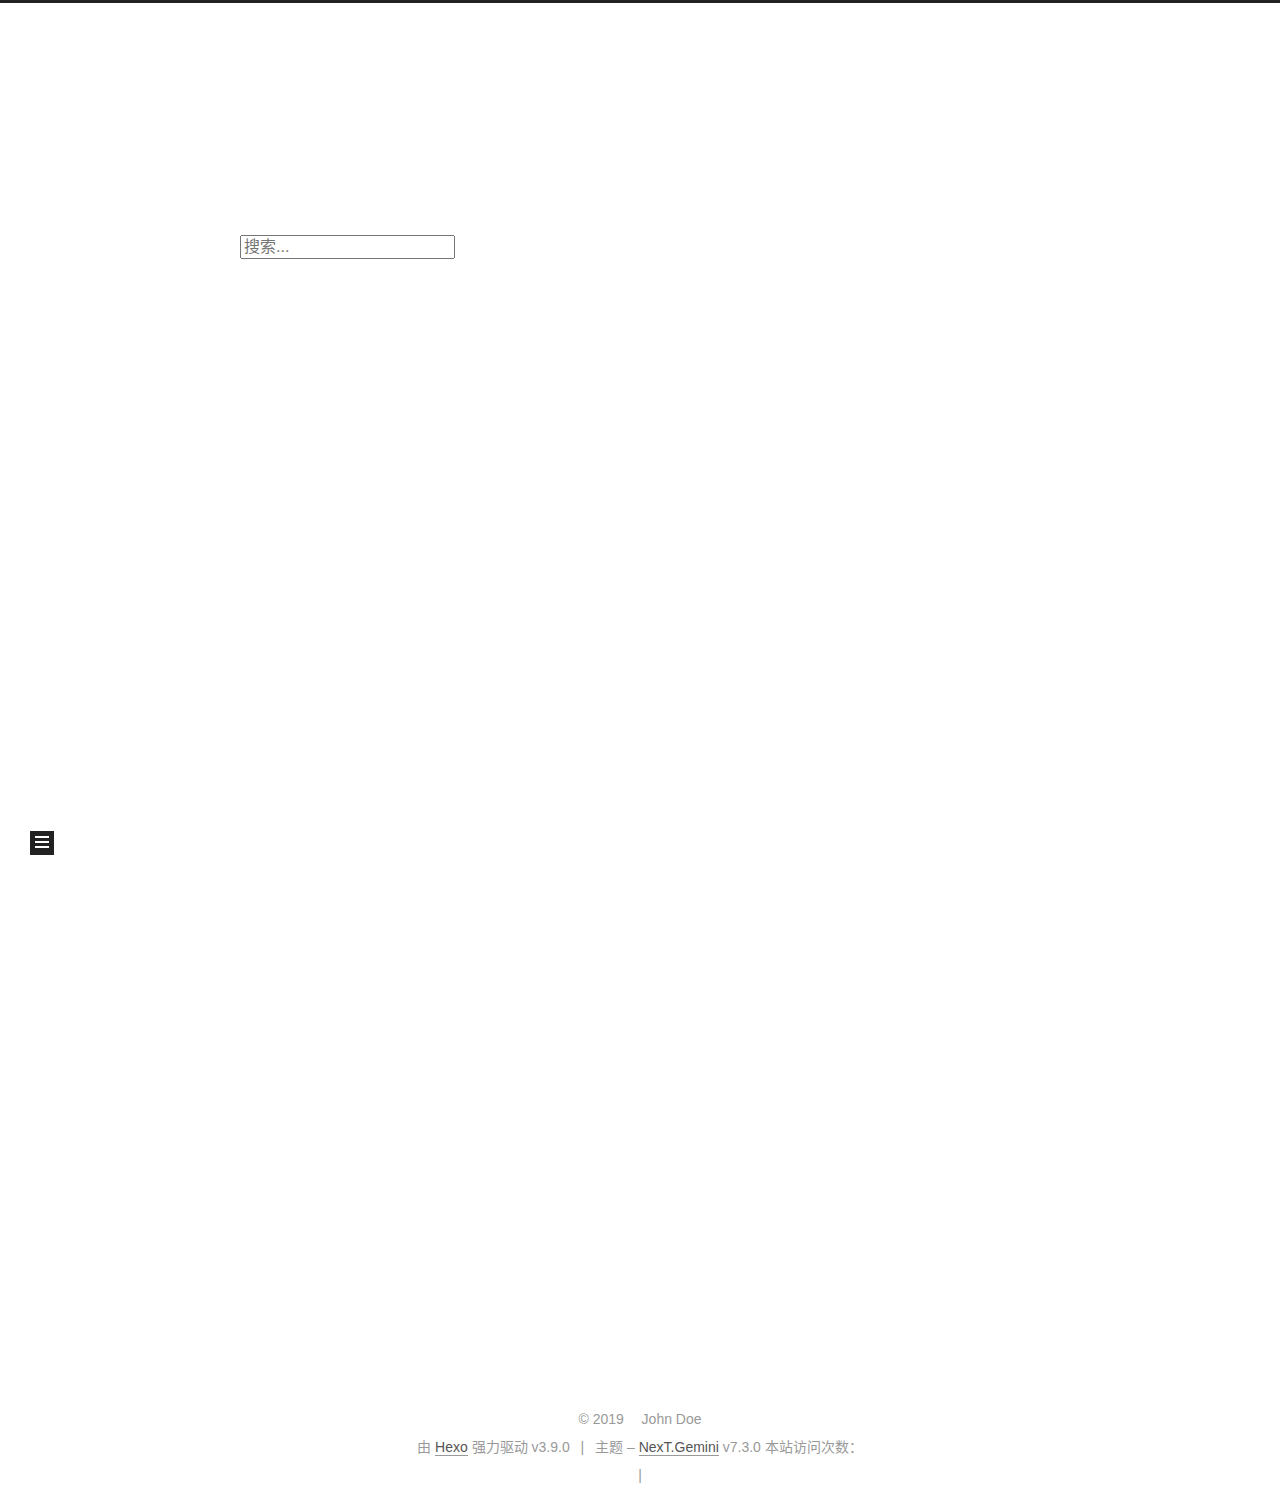
==== commit 8f714606: "Site updated: 2019-08-01 21:00:58" ====
--- a/index.html
+++ b/index.html
@@ -1,177 +1,507 @@
 <!DOCTYPE html>
-<html lang="en">
-<head><meta name="generator" content="Hexo 3.9.0">
-    <meta charset="utf-8">
-    <meta http-equiv="X-UA-Compatible" content="IE=edge">
-    <meta name="google-site-verification" content="xBT4GhYoi5qRD5tr338pgPM5OWHHIDR6mNg1a3euekI">
-    <meta name="viewport" content="width=device-width, initial-scale=1">
-    <meta name="description" content>
-    <meta name="keyword" content>
-    <link rel="shortcut icon" href="/img/favicon.ico">
-
-    <title>
-        
-        
-        
-    </title>
-
-    <!-- Custom CSS -->
-    <link rel="stylesheet" href="/css/aircloud.css">
-    <link rel="stylesheet" href="/css/gitment.css">
-    <!--<link rel="stylesheet" href="https://imsun.github.io/gitment/style/default.css">-->
-    <link href="//at.alicdn.com/t/font_620856_pl6z7sid89qkt9.css" rel="stylesheet" type="text/css">
-    <!-- ga & ba script hoook -->
-    <script></script>
+
+
+
+
+
+<html class="theme-next gemini use-motion" lang="zh-CN">
+<head>
+  <meta charset="UTF-8">
+<meta name="generator" content="Hexo 3.9.0">
+<meta name="viewport" content="width=device-width, initial-scale=1, maximum-scale=2">
+<meta name="theme-color" content="#222">
+<meta http-equiv="X-UA-Compatible" content="IE=edge">
+  <link rel="apple-touch-icon" sizes="180x180" href="/images/apple-touch-icon-next.png?v=7.3.0">
+  <link rel="icon" type="image/png" sizes="32x32" href="/images/favicon-32x32-next.png?v=7.3.0">
+  <link rel="icon" type="image/png" sizes="16x16" href="/images/favicon-16x16-next.png?v=7.3.0">
+  <link rel="mask-icon" href="/images/logo.svg?v=7.3.0" color="#222">
+
+<link rel="stylesheet" href="/css/main.css?v=7.3.0">
+
+
+<link rel="stylesheet" href="/lib/font-awesome/css/font-awesome.min.css?v=4.7.0">
+
+
+<script id="hexo.configurations">
+  var NexT = window.NexT || {};
+  var CONFIG = {
+    root: '/',
+    scheme: 'Gemini',
+    version: '7.3.0',
+    sidebar: {"position":"left","display":"post","offset":12,"onmobile":false},
+    back2top: {"enable":true,"sidebar":false,"scrollpercent":false},
+    copycode: {"enable":false,"show_result":false,"style":null},
+    fancybox: false,
+    mediumzoom: false,
+    lazyload: false,
+    pangu: false,
+    algolia: {
+      applicationID: '',
+      apiKey: '',
+      indexName: '',
+      hits: {"per_page":10},
+      labels: {"input_placeholder":"Search for Posts","hits_empty":"We didn't find any results for the search: ${query}","hits_stats":"${hits} results found in ${time} ms"}
+    },
+    localsearch: {"enable":true,"trigger":"auto","top_n_per_article":1,"unescape":false,"preload":false},
+    search: {
+      root: '/',
+      path: ''
+    },
+    tabs: true,
+    motion: {"enable":true,"async":false,"transition":{"post_block":"fadeIn","post_header":"slideDownIn","post_body":"slideDownIn","coll_header":"slideLeftIn","sidebar":"slideUpIn"}},
+    translation: {
+      copy_button: '复制',
+      copy_success: '复制成功',
+      copy_failure: '复制失败'
+    }
+  };
+</script>
+
+  <meta property="og:type" content="website">
+<meta property="og:title" content="liuchang">
+<meta property="og:url" content="http://yoursite.com/index.html">
+<meta property="og:site_name" content="liuchang">
+<meta property="og:locale" content="zh-CN">
+<meta name="twitter:card" content="summary">
+<meta name="twitter:title" content="liuchang">
+  <link rel="canonical" href="http://yoursite.com/">
+
+
+<script id="page.configurations">
+  CONFIG.page = {
+    sidebar: "",
+  };
+</script>
+
+  <title>liuchang</title>
+  
+
+
+
+
+
+
+
+
+  <noscript>
+  <style>
+  .use-motion .motion-element,
+  .use-motion .brand,
+  .use-motion .menu-item,
+  .sidebar-inner,
+  .use-motion .post-block,
+  .use-motion .pagination,
+  .use-motion .comments,
+  .use-motion .post-header,
+  .use-motion .post-body,
+  .use-motion .collection-title { opacity: initial; }
+
+  .use-motion .logo,
+  .use-motion .site-title,
+  .use-motion .site-subtitle {
+    opacity: initial;
+    top: initial;
+  }
+
+  .use-motion .logo-line-before i { left: initial; }
+  .use-motion .logo-line-after i { right: initial; }
+  </style>
+</noscript>
+
 </head>
 
-<body>
-
-<div class="site-nav-toggle" id="site-nav-toggle">
-    <button>
-        <span class="btn-bar"></span>
-        <span class="btn-bar"></span>
-        <span class="btn-bar"></span>
+<body itemscope itemtype="http://schema.org/WebPage" lang="zh-CN">
+
+  <div class="container sidebar-position-left page-home">
+    <div class="headband"></div>
+
+    <header id="header" class="header" itemscope itemtype="http://schema.org/WPHeader">
+      <div class="header-inner"><div class="site-brand-wrapper">
+  <div class="site-meta">
+
+    <div class="custom-logo-site-title">
+      <a href="/" class="brand" rel="start">
+        <span class="logo-line-before"><i></i></span>
+        <span class="site-title">liuchang</span>
+        <span class="logo-line-after"><i></i></span>
+      </a>
+    </div>
+  </div>
+
+  <div class="site-nav-toggle">
+    <button aria-label="切换导航栏">
+      <span class="btn-bar"></span>
+      <span class="btn-bar"></span>
+      <span class="btn-bar"></span>
     </button>
+  </div>
 </div>
 
-<div class="index-about">
-    <i>  </i>
+
+
+<nav class="site-nav">
+    <ul id="menu" class="menu">
+        
+        
+        
+          
+          <li class="menu-item menu-item-home menu-item-active">
+      
+    
+
+    <a href="/" rel="section"><i class="menu-item-icon fa fa-fw fa-home"></i> <br>首页</a>
+
+  </li>
+        
+        
+        
+          
+          <li class="menu-item menu-item-tags">
+      
+    
+
+    <a href="/tags/" rel="section"><i class="menu-item-icon fa fa-fw fa-tags"></i> <br>标签</a>
+
+  </li>
+        
+        
+        
+          
+          <li class="menu-item menu-item-categories">
+      
+    
+
+    <a href="/categories/" rel="section"><i class="menu-item-icon fa fa-fw fa-th"></i> <br>分类</a>
+
+  </li>
+        
+        
+        
+          
+          <li class="menu-item menu-item-archives">
+      
+    
+
+    <a href="/archives/" rel="section"><i class="menu-item-icon fa fa-fw fa-archive"></i> <br>归档</a>
+
+  </li>
+        
+        
+        
+          
+          <li class="menu-item menu-item-schedule">
+      
+    
+
+    <a href="/schedule/" rel="section"><i class="menu-item-icon fa fa-fw fa-calendar"></i> <br>日程表</a>
+
+  </li>
+        <li class="menu-item menu-item-search">
+          <a href="javascript:;" class="popup-trigger">
+          
+            <i class="menu-item-icon fa fa-search fa-fw"></i> <br>搜索</a>
+        </li>
+      
+    </ul>
+    <div class="site-search">
+      
+  <div class="popup search-popup local-search-popup">
+  <div class="local-search-header clearfix">
+    <span class="search-icon">
+      <i class="fa fa-search"></i>
+    </span>
+    <span class="popup-btn-close">
+      <i class="fa fa-times-circle"></i>
+    </span>
+    <div class="local-search-input-wrapper">
+      <input autocomplete="off"
+             placeholder="搜索..." spellcheck="false"
+             type="text" id="local-search-input">
+    </div>
+  </div>
+  <div id="local-search-result"></div>
 </div>
 
-<div class="index-container">
-    
-    <div class="index-left">
-        
-<div class="nav" id="nav">
-    <div class="avatar-name">
-        <div class="avatar ">
-            <img src="/" />
+
+    </div>
+</nav>
+
+</div>
+    </header>
+
+    
+
+
+    <main id="main" class="main">
+      <div class="main-inner">
+        <div class="content-wrap">
+            
+
+          <div id="content" class="content">
+            
+  <section id="posts" class="posts-expand">
+      
+
+  <article class="post post-type-normal" itemscope itemtype="http://schema.org/Article">
+  
+  
+  
+  <div class="post-block">
+    <link itemprop="mainEntityOfPage" href="http://yoursite.com/2019/08/01/hello-world/">
+
+    <span hidden itemprop="author" itemscope itemtype="http://schema.org/Person">
+      <meta itemprop="name" content="John Doe">
+      <meta itemprop="description" content="">
+      <meta itemprop="image" content="/images/avatar.gif">
+    </span>
+
+    <span hidden itemprop="publisher" itemscope itemtype="http://schema.org/Organization">
+      <meta itemprop="name" content="liuchang">
+    </span>
+      <header class="post-header">
+
+        
+          <h1 class="post-title" itemprop="name headline">
+                
+                
+                <a href="/2019/08/01/hello-world/" class="post-title-link" itemprop="url">Hello World</a>
+              
+            
+          </h1>
+        
+
+        <div class="post-meta">
+            <span class="post-meta-item">
+              <span class="post-meta-item-icon">
+                <i class="fa fa-calendar-o"></i>
+              </span>
+              
+                <span class="post-meta-item-text">发表于</span>
+              
+
+              
+                
+              
+
+              <time title="创建时间：2019-08-01 18:32:05" itemprop="dateCreated datePublished" datetime="2019-08-01T18:32:05+08:00">2019-08-01</time>
+            </span>
+          
+
+          <br>
+
         </div>
-        <div class="name">
-            <i>John Doe</i>
+      </header>
+
+    
+    
+    
+    <div class="post-body" itemprop="articleBody">
+
+      
+          
+            <p>Welcome to <a href="https://hexo.io/" target="_blank" rel="noopener">Hexo</a>! This is your very first post. Check <a href="https://hexo.io/docs/" target="_blank" rel="noopener">documentation</a> for more info. If you get any problems when using Hexo, you can find the answer in <a href="https://hexo.io/docs/troubleshooting.html" target="_blank" rel="noopener">troubleshooting</a> or you can ask me on <a href="https://github.com/hexojs/hexo/issues" target="_blank" rel="noopener">GitHub</a>.</p>
+<h2 id="Quick-Start"><a href="#Quick-Start" class="headerlink" title="Quick Start"></a>Quick Start</h2><h3 id="Create-a-new-post"><a href="#Create-a-new-post" class="headerlink" title="Create a new post"></a>Create a new post</h3><figure class="highlight bash"><table><tr><td class="gutter"><pre><span class="line">1</span><br></pre></td><td class="code"><pre><span class="line">$ hexo new <span class="string">"My New Post"</span></span><br></pre></td></tr></table></figure>
+
+<p>More info: <a href="https://hexo.io/docs/writing.html" target="_blank" rel="noopener">Writing</a></p>
+<h3 id="Run-server"><a href="#Run-server" class="headerlink" title="Run server"></a>Run server</h3><figure class="highlight bash"><table><tr><td class="gutter"><pre><span class="line">1</span><br></pre></td><td class="code"><pre><span class="line">$ hexo server</span><br></pre></td></tr></table></figure>
+
+<p>More info: <a href="https://hexo.io/docs/server.html" target="_blank" rel="noopener">Server</a></p>
+<h3 id="Generate-static-files"><a href="#Generate-static-files" class="headerlink" title="Generate static files"></a>Generate static files</h3><figure class="highlight bash"><table><tr><td class="gutter"><pre><span class="line">1</span><br></pre></td><td class="code"><pre><span class="line">$ hexo generate</span><br></pre></td></tr></table></figure>
+
+<p>More info: <a href="https://hexo.io/docs/generating.html" target="_blank" rel="noopener">Generating</a></p>
+<h3 id="Deploy-to-remote-sites"><a href="#Deploy-to-remote-sites" class="headerlink" title="Deploy to remote sites"></a>Deploy to remote sites</h3><figure class="highlight bash"><table><tr><td class="gutter"><pre><span class="line">1</span><br></pre></td><td class="code"><pre><span class="line">$ hexo deploy</span><br></pre></td></tr></table></figure>
+
+<p>More info: <a href="https://hexo.io/docs/deployment.html" target="_blank" rel="noopener">Deployment</a></p>
+
+          
+        
+      
+    </div>
+
+    
+    
+    
+
+    <footer class="post-footer">
+        <div class="post-eof"></div>
+    </footer>
+  </div>
+  
+  
+  
+  </article>
+
+    
+  </section>
+
+  
+
+
+          </div>
+          
+
         </div>
+          
+  
+  <div class="sidebar-toggle">
+    <div class="sidebar-toggle-line-wrap">
+      <span class="sidebar-toggle-line sidebar-toggle-line-first"></span>
+      <span class="sidebar-toggle-line sidebar-toggle-line-middle"></span>
+      <span class="sidebar-toggle-line sidebar-toggle-line-last"></span>
     </div>
-    <div class="contents" id="nav-content">
-        <ul>
-            <li  class=active >
-                <a href="/">
-                    <i class="iconfont icon-shouye1"></i>
-                    <span>主页</span>
-                </a>
-            </li>
-            <li >
-                <a href="/tags">
-                    <i class="iconfont icon-biaoqian1"></i>
-                    <span>标签</span>
-                </a>
-            </li>
-            <li >
-                <a href="/archives">
-                    <i class="iconfont icon-guidang2"></i>
-                    <span>存档</span>
-                </a>
-            </li>
-            <li >
-                <a href="/about/">
-                    <i class="iconfont icon-guanyu2"></i>
-                    <span>关于</span>
-                </a>
-            </li>
-            
-        </ul>
+  </div>
+
+  <aside id="sidebar" class="sidebar">
+    <div class="sidebar-inner">
+
+      <div class="site-overview-wrap sidebar-panel sidebar-panel-active">
+        <div class="site-overview">
+
+          <div class="site-author motion-element" itemprop="author" itemscope itemtype="http://schema.org/Person">
+  <p class="site-author-name" itemprop="name">John Doe</p>
+  <div class="site-description motion-element" itemprop="description"></div>
+</div>
+  <nav class="site-state motion-element">
+      <div class="site-state-item site-state-posts">
+        
+          <a href="/archives/">
+        
+          <span class="site-state-item-count">1</span>
+          <span class="site-state-item-name">日志</span>
+        </a>
+      </div>
+    
+  </nav>
+
+
+
+        </div>
+      </div>
+
     </div>
-    
+  </aside>
+  <div id="sidebar-dimmer"></div>
+
+
+      </div>
+    </main>
+
+    <footer id="footer" class="footer">
+      <div class="footer-inner">
+        <div class="copyright">&copy; <span itemprop="copyrightYear">2019</span>
+  <span class="with-love" id="animate">
+    <i class="fa fa-user"></i>
+  </span>
+  <span class="author" itemprop="copyrightHolder">John Doe</span>
 </div>
-
-
-<div class="search-field" id="search-field">
-    <div class="search-container">
-        <div class="search-input">
-            <span id="esc-search"> <i class="icon-fanhui iconfont"></i></span>
-            <input id="search-input"/>
-            <span id="begin-search">搜索</span>
-        </div>
-        <div class="search-result-container" id="search-result-container">
-
-        </div>
-    </div>
+  <div class="powered-by">由 <a href="https://hexo.io" class="theme-link" rel="noopener" target="_blank">Hexo</a> 强力驱动 v3.9.0</div>
+  <span class="post-meta-divider">|</span>
+  <div class="theme-info">主题 – <a href="https://theme-next.org" class="theme-link" rel="noopener" target="_blank">NexT.Gemini</a> v7.3.0</div>
+<span id="busuanzi_container_site_uv">
+  本站访问次数：<span class="busuanzi-value" id="busuanzi_value_site_pv"></span>
+</span>
+        
+<div class="busuanzi-count">
+  <script async src="https://busuanzi.ibruce.info/busuanzi/2.3/busuanzi.pure.mini.js"></script>
+    <span class="post-meta-item-icon">
+      <i class="fa fa-user"></i>
+    </span>
+    <span class="site-uv" title="总访客量">
+      <span class="busuanzi-value" id="busuanzi_value_site_uv"></span>
+    </span>
+  
+    <span class="post-meta-divider">|</span>
+  
+    <span class="post-meta-item-icon">
+      <i class="fa fa-eye"></i>
+    </span>
+    <span class="site-pv" title="总访问量">
+      <span class="busuanzi-value" id="busuanzi_value_site_pv"></span>
+    </span>
+  
 </div>
 
-        <div class="index-about-mobile">
-            <i>  </i>
-        </div>
-    </div>
-    
-    <div class="index-middle">
-        <!-- Main Content -->
-        
-<div class="post-preview-container" style="min-height: 720px">
-    
-    <div class="post-preview">
-        <div class="post-time">2019-08-01</div>
-        <div class="post-info">
-            <a href="/2019/08/01/hello-world/">
-                <h3>
-                    Hello World
-                </h3>
-            </a>
-            <p>
-                
-            </p>
-        </div>
-    </div>
-    
-</div>
-<ul class="pager">
-    
-    
-</ul>
-
-    </div>
-</div>
-
-
-<footer class="footer">
-    <ul class="list-inline text-center">
-        
-        
-
-        
-
-        
-
-        
-
-        
-
-    </ul>
-    
-    <p>
-        <span id="busuanzi_container_site_pv">
-            <span id="busuanzi_value_site_pv"></span>PV
-        </span>
-        <span id="busuanzi_container_site_uv">
-            <span id="busuanzi_value_site_uv"></span>UV
-        </span>
-        Created By <a href="https://hexo.io/">Hexo</a>  Theme <a href="https://github.com/aircloud/hexo-theme-aircloud">AirCloud</a></p>
-</footer>
+
+
+
+
+
+
+
+        
+      </div>
+    </footer>
+      <div class="back-to-top">
+        <i class="fa fa-arrow-up"></i>
+      </div>
+
+    
+
+  </div>
+
+  
+  <script src="/lib/jquery/index.js?v=3.4.1"></script>
+  <script src="/lib/velocity/velocity.min.js?v=1.2.1"></script>
+  <script src="/lib/velocity/velocity.ui.min.js?v=1.2.1"></script>
+
+  <script src="/js/utils.js?v=7.3.0"></script>
+  <script src="/js/motion.js?v=7.3.0"></script>
+
+  
+  <script src="/js/affix.js?v=7.3.0"></script>
+  <script src="/js/schemes/pisces.js?v=7.3.0"></script>
+
+
+
+  
+
+  <script src="/js/next-boot.js?v=7.3.0"></script>
+
+  
+
+  
+
+  
+
+
+  
+
+
+
+
+
+
+
+
+
+
+
+
+
+
+
+
+
+
+
+
+
+
+
+  <script src="/js/local-search.js?v=7.3.0"></script>
+
+
+
+
+
+
+
+
+
+
 
 
 
 
 </body>
-
-<script>
-    // We expose some of the variables needed by the front end
-    window.hexo_search_path = ""
-    window.hexo_root = "/"
-    window.isPost = false
-</script>
-<script src="https://cdn.bootcss.com/jquery/3.3.1/jquery.min.js"></script>
-<script src="/js/index.js"></script>
-<script async src="//busuanzi.ibruce.info/busuanzi/2.3/busuanzi.pure.mini.js"></script>
-
-
-
-
 </html>
--- a/css/main.css
+++ b/css/main.css
@@ -0,0 +1,2303 @@
+border-radius: 50% {
+  border-radius: 50%;
+}
+display: none {
+  display: none;
+}
+display: block {
+  display: block;
+}
+html {
+  line-height: 1.15; /* 1 */
+  -webkit-text-size-adjust: 100%; /* 2 */
+}
+body {
+  margin: 0;
+}
+main {
+  display: block;
+}
+h1 {
+  font-size: 2em;
+  margin: 0.67em 0;
+}
+hr {
+  box-sizing: content-box; /* 1 */
+  height: 0; /* 1 */
+  overflow: visible; /* 2 */
+}
+pre {
+  font-family: monospace, monospace; /* 1 */
+  font-size: 1em; /* 2 */
+}
+a {
+  background-color: transparent;
+}
+abbr[title] {
+  border-bottom: none; /* 1 */
+  text-decoration: underline; /* 2 */
+  text-decoration: underline dotted; /* 2 */
+}
+b,
+strong {
+  font-weight: bolder;
+}
+code,
+kbd,
+samp {
+  font-family: monospace, monospace; /* 1 */
+  font-size: 1em; /* 2 */
+}
+small {
+  font-size: 80%;
+}
+sub,
+sup {
+  font-size: 75%;
+  line-height: 0;
+  position: relative;
+  vertical-align: baseline;
+}
+sub {
+  bottom: -0.25em;
+}
+sup {
+  top: -0.5em;
+}
+img {
+  border-style: none;
+}
+button,
+input,
+optgroup,
+select,
+textarea {
+  font-family: inherit; /* 1 */
+  font-size: 100%; /* 1 */
+  line-height: 1.15; /* 1 */
+  margin: 0; /* 2 */
+}
+button,
+input {
+/* 1 */
+  overflow: visible;
+}
+button,
+select {
+/* 1 */
+  text-transform: none;
+}
+button,
+[type='button'],
+[type='reset'],
+[type='submit'] {
+  -webkit-appearance: button;
+}
+button::-moz-focus-inner,
+[type='button']::-moz-focus-inner,
+[type='reset']::-moz-focus-inner,
+[type='submit']::-moz-focus-inner {
+  border-style: none;
+  padding: 0;
+}
+button:-moz-focusring,
+[type='button']:-moz-focusring,
+[type='reset']:-moz-focusring,
+[type='submit']:-moz-focusring {
+  outline: 1px dotted ButtonText;
+}
+fieldset {
+  padding: 0.35em 0.75em 0.625em;
+}
+legend {
+  box-sizing: border-box; /* 1 */
+  color: inherit; /* 2 */
+  display: table; /* 1 */
+  max-width: 100%; /* 1 */
+  padding: 0; /* 3 */
+  white-space: normal; /* 1 */
+}
+progress {
+  vertical-align: baseline;
+}
+textarea {
+  overflow: auto;
+}
+[type='checkbox'],
+[type='radio'] {
+  box-sizing: border-box; /* 1 */
+  padding: 0; /* 2 */
+}
+[type='number']::-webkit-inner-spin-button,
+[type='number']::-webkit-outer-spin-button {
+  height: auto;
+}
+[type='search'] {
+  outline-offset: -2px; /* 2 */
+  -webkit-appearance: textfield; /* 1 */
+}
+[type='search']::-webkit-search-decoration {
+  -webkit-appearance: none;
+}
+::-webkit-file-upload-button {
+  font: inherit; /* 2 */
+  -webkit-appearance: button; /* 1 */
+}
+details {
+  display: block;
+}
+summary {
+  display: list-item;
+}
+template {
+  display: none;
+}
+[hidden] {
+  display: none;
+}
+::selection {
+  background: #262a30;
+  color: #fff;
+}
+body {
+  background: #fff;
+  color: #555;
+  font-family: 'Lato', "PingFang SC", "Microsoft YaHei", sans-serif;
+  font-size: 1em;
+  line-height: 2;
+  position: relative;
+}
+@media (max-width: 991px) {
+  body {
+    padding-right: 0 !important;
+  }
+}
+h1,
+h2,
+h3,
+h4,
+h5,
+h6 {
+  font-family: 'Lato', "PingFang SC", "Microsoft YaHei", sans-serif;
+  font-weight: bold;
+  line-height: 1.5;
+  margin: 20px 0 15px;
+  padding: 0;
+}
+h1 {
+  font-size: 1.75em;
+}
+h2 {
+  font-size: 1.625em;
+}
+h3 {
+  font-size: 1.5em;
+}
+h4 {
+  font-size: 1.375em;
+}
+h5 {
+  font-size: 1.25em;
+}
+h6 {
+  font-size: 1.125em;
+}
+p {
+  margin: 0 0 20px 0;
+}
+a,
+span.exturl {
+  overflow-wrap: break-word;
+  word-wrap: break-word;
+  background-color: transparent;
+  border-bottom: 1px solid #999;
+  color: #555;
+  outline: none;
+  text-decoration: none;
+  cursor: pointer;
+}
+a:hover,
+span.exturl:hover {
+  border-bottom-color: #222;
+  color: #222;
+}
+video {
+  display: block;
+  margin-left: auto;
+  margin-right: auto;
+  max-width: 100%;
+}
+img {
+  display: block;
+  height: auto;
+  margin: auto;
+  max-width: 100%;
+}
+hr {
+  background-color: #ddd;
+  background-image: repeating-linear-gradient(-45deg, #fff, #fff 4px, transparent 4px, transparent 8px);
+  border: none;
+  height: 3px;
+  margin: 40px 0;
+}
+blockquote {
+  border-left: 4px solid #ddd;
+  color: #666;
+  margin: 0;
+  padding: 0 15px;
+}
+blockquote cite::before {
+  content: '-';
+  padding: 0 5px;
+}
+dt {
+  font-weight: 700;
+}
+dd {
+  margin: 0;
+  padding: 0;
+}
+kbd {
+  background-color: #f9f9f9;
+  background-image: linear-gradient(top, #eee, #fff, #eee);
+  border: 1px solid #ccc;
+  border-radius: 0.2em;
+  box-shadow: 0.1em 0.1em 0.2em rgba(0,0,0,0.1);
+  font-family: inherit;
+  padding: 0.1em 0.3em;
+  white-space: nowrap;
+}
+.text-left {
+  text-align: left;
+}
+.text-center {
+  text-align: center;
+}
+.text-right {
+  text-align: right;
+}
+.text-justify {
+  text-align: justify;
+}
+.text-nowrap {
+  white-space: nowrap;
+}
+.text-lowercase {
+  text-transform: lowercase;
+}
+.text-uppercase {
+  text-transform: uppercase;
+}
+.text-capitalize {
+  text-transform: capitalize;
+}
+.center-block {
+  display: block;
+  margin-left: auto;
+  margin-right: auto;
+}
+.clearfix::before,
+.clearfix::after {
+  content: ' ';
+  display: table;
+}
+.clearfix::after {
+  clear: both;
+}
+.pullquote {
+  width: 45%;
+}
+.pullquote.left {
+  float: left;
+  margin-left: 5px;
+  margin-right: 10px;
+}
+.pullquote.right {
+  float: right;
+  margin-left: 10px;
+  margin-right: 5px;
+}
+.affix {
+  position: fixed;
+}
+.translation {
+  color: #999;
+  font-size: 0.875em;
+  margin-top: -20px;
+}
+.scrollbar-measure {
+  height: 100px;
+  overflow: scroll;
+  position: absolute;
+  top: -9999px;
+  width: 100px;
+}
+.use-motion .motion-element {
+  opacity: 0;
+}
+.table-container {
+  margin: 20px 0;
+  overflow: auto;
+  -webkit-overflow-scrolling: touch;
+}
+.highlight .table-container {
+  margin: 0;
+}
+table {
+  border-collapse: collapse;
+  border-spacing: 0;
+  font-size: 0.875em;
+  width: 100%;
+}
+table > tbody > tr:nth-of-type(odd) {
+  background-color: #f9f9f9;
+}
+table > tbody > tr:hover {
+  background-color: #f5f5f5;
+}
+caption,
+th,
+td {
+  font-weight: normal;
+  padding: 8px;
+  text-align: left;
+  vertical-align: middle;
+}
+th,
+td {
+  border: 1px solid #ddd;
+  border-bottom: 3px solid #ddd;
+}
+th {
+  font-weight: 700;
+  padding-bottom: 10px;
+}
+td {
+  border-bottom-width: 1px;
+}
+html,
+body {
+  height: 100%;
+}
+.container {
+  position: relative;
+}
+.header-inner {
+  margin: 0 auto;
+  padding: 100px 0 70px;
+  width: 700px;
+}
+@media (min-width: 1200px) {
+  .container .header-inner {
+    width: 800px;
+  }
+}
+@media (min-width: 1600px) {
+  .container .header-inner {
+    width: 900px;
+  }
+}
+.main-inner {
+  margin: 0 auto;
+  width: 700px;
+}
+@media (min-width: 1200px) {
+  .container .main-inner {
+    width: 800px;
+  }
+}
+@media (min-width: 1600px) {
+  .container .main-inner {
+    width: 900px;
+  }
+}
+.footer {
+  padding: 20px 0;
+}
+.footer-inner {
+  box-sizing: border-box;
+  margin: 0 auto;
+  width: 700px;
+}
+@media (min-width: 1200px) {
+  .container .footer-inner {
+    width: 800px;
+  }
+}
+@media (min-width: 1600px) {
+  .container .footer-inner {
+    width: 900px;
+  }
+}
+pre,
+.highlight {
+  background: #f7f7f7;
+  color: #4d4d4c;
+  line-height: 1.6;
+  margin: 20px 0;
+}
+pre,
+code {
+  font-family: consolas, Menlo, "PingFang SC", "Microsoft YaHei", monospace;
+}
+code {
+  overflow-wrap: break-word;
+  word-wrap: break-word;
+  background: #eee;
+  border-radius: 3px;
+  color: #555;
+  padding: 2px 4px;
+}
+pre {
+  overflow: auto;
+  padding: 10px;
+}
+pre code {
+  background: none;
+  color: #4d4d4c;
+  padding: 0;
+  text-shadow: none;
+}
+.highlight *::selection {
+  background: #d6d6d6;
+}
+.highlight pre {
+  border: none;
+  margin: 0;
+  padding: 10px 0;
+}
+.highlight table {
+  border: none;
+  margin: 0;
+  width: auto;
+}
+.highlight td {
+  border: none;
+  padding: 0;
+}
+.highlight figcaption {
+  background: #eee;
+  border-bottom: 1px solid #e9e9e9;
+  color: #4d4d4c;
+  line-height: 1em;
+  margin: 0;
+  padding: 0.5em;
+}
+.highlight figcaption::before,
+.highlight figcaption::after {
+  content: ' ';
+  display: table;
+}
+.highlight figcaption::after {
+  clear: both;
+}
+.highlight figcaption a {
+  color: #4d4d4c;
+  float: right;
+}
+.highlight figcaption a:hover {
+  border-bottom-color: #4d4d4c;
+}
+.highlight .gutter pre {
+  background-color: #eff2f3;
+  color: #869194;
+  padding-left: 10px;
+  padding-right: 10px;
+  text-align: right;
+}
+.highlight .code pre {
+  background-color: #f7f7f7;
+  padding-left: 10px;
+  width: 100%;
+}
+.gutter {
+  user-select: none;
+  -moz-user-select: none;
+  -ms-user-select: none;
+  -webkit-user-select: none;
+}
+.gist table {
+  width: auto;
+}
+.gist table td {
+  border: none;
+}
+pre .deletion {
+  background: #800000;
+}
+pre .addition {
+  background: #008000;
+}
+pre .meta {
+  color: #eab700;
+  user-select: none;
+  -moz-user-select: none;
+  -ms-user-select: none;
+  -webkit-user-select: none;
+}
+pre .comment {
+  color: #8e908c;
+}
+pre .variable,
+pre .attribute,
+pre .tag,
+pre .name,
+pre .regexp,
+pre .ruby .constant,
+pre .xml .tag .title,
+pre .xml .pi,
+pre .xml .doctype,
+pre .html .doctype,
+pre .css .id,
+pre .css .class,
+pre .css .pseudo {
+  color: #c82829;
+}
+pre .number,
+pre .preprocessor,
+pre .built_in,
+pre .builtin-name,
+pre .literal,
+pre .params,
+pre .constant,
+pre .command {
+  color: #f5871f;
+}
+pre .ruby .class .title,
+pre .css .rules .attribute,
+pre .string,
+pre .symbol,
+pre .value,
+pre .inheritance,
+pre .header,
+pre .ruby .symbol,
+pre .xml .cdata,
+pre .special,
+pre .formula {
+  color: #718c00;
+}
+pre .title,
+pre .css .hexcolor {
+  color: #3e999f;
+}
+pre .function,
+pre .python .decorator,
+pre .python .title,
+pre .ruby .function .title,
+pre .ruby .title .keyword,
+pre .perl .sub,
+pre .javascript .title,
+pre .coffeescript .title {
+  color: #4271ae;
+}
+pre .keyword,
+pre .javascript .function {
+  color: #8959a8;
+}
+.posts-expand .post-body img.full-image {
+  border: none;
+}
+.blockquote-center,
+.page-home .post-type-quote blockquote,
+.page-post-detail .post-type-quote blockquote {
+  border-left: none;
+  margin: 40px 0;
+  padding: 0;
+  position: relative;
+  text-align: center;
+}
+.blockquote-center::before,
+.page-home .post-type-quote blockquote::before,
+.page-post-detail .post-type-quote blockquote::before,
+.blockquote-center::after,
+.page-home .post-type-quote blockquote::after,
+.page-post-detail .post-type-quote blockquote::after {
+  background-position: 0 -6px;
+  background-repeat: no-repeat;
+  background-size: 22px 22px;
+  content: ' ';
+  display: block;
+  height: 24px;
+  opacity: 0.2;
+  position: absolute;
+  width: 100%;
+}
+.blockquote-center::before,
+.page-home .post-type-quote blockquote::before,
+.page-post-detail .post-type-quote blockquote::before {
+  background-image: url("../images/quote-l.svg");
+  border-top: 1px solid #ccc;
+  top: -20px;
+}
+.blockquote-center::after,
+.page-home .post-type-quote blockquote::after,
+.page-post-detail .post-type-quote blockquote::after {
+  background-image: url("../images/quote-r.svg");
+  background-position: 100% 8px;
+  border-bottom: 1px solid #ccc;
+  bottom: -20px;
+}
+.blockquote-center p,
+.page-home .post-type-quote blockquote p,
+.page-post-detail .post-type-quote blockquote p,
+.blockquote-center div,
+.page-home .post-type-quote blockquote div,
+.page-post-detail .post-type-quote blockquote div {
+  text-align: center;
+}
+.post .post-body .group-picture img {
+  border: none;
+  box-sizing: border-box;
+  margin: 0 auto;
+  padding: 0 3px;
+}
+.post-body .group-picture-row {
+  margin-bottom: 6px;
+  overflow: hidden;
+}
+.post-body .group-picture-column {
+  float: left;
+  margin-bottom: 10px;
+}
+.page-archive .group-picture-container {
+  overflow: hidden;
+}
+.page-archive .group-picture-row {
+  float: left;
+}
+.page-archive .group-picture-row:first-child {
+  margin-top: 6px;
+}
+.page-archive .group-picture-column {
+  max-height: 150px;
+  max-width: 150px;
+}
+.post-body .label {
+  display: inline;
+  padding: 0 2px;
+}
+.post-body .label.default {
+  background-color: #f0f0f0;
+}
+.post-body .label.primary {
+  background-color: #efe6f7;
+}
+.post-body .label.info {
+  background-color: #e5f2f8;
+}
+.post-body .label.success {
+  background-color: #e7f4e9;
+}
+.post-body .label.warning {
+  background-color: #fcf6e1;
+}
+.post-body .label.danger {
+  background-color: #fae8eb;
+}
+.post-body .note {
+  margin-bottom: 20px;
+  padding: 15px;
+  position: relative;
+  border: 1px solid #eee;
+  border-left-width: 5px;
+  border-radius: 3px;
+}
+.post-body .note h2,
+.post-body .note h3,
+.post-body .note h4,
+.post-body .note h5,
+.post-body .note h6 {
+  margin-top: 0;
+  border-bottom: initial;
+  margin-bottom: 0;
+  padding-top: 0 !important;
+}
+.post-body .note p:first-child,
+.post-body .note ul:first-child,
+.post-body .note ol:first-child,
+.post-body .note table:first-child,
+.post-body .note pre:first-child,
+.post-body .note blockquote:first-child,
+.post-body .note img:first-child {
+  margin-top: 0;
+}
+.post-body .note p:last-child,
+.post-body .note ul:last-child,
+.post-body .note ol:last-child,
+.post-body .note table:last-child,
+.post-body .note pre:last-child,
+.post-body .note blockquote:last-child,
+.post-body .note img:last-child {
+  margin-bottom: 0;
+}
+.post-body .note.default {
+  border-left-color: #777;
+}
+.post-body .note.default h2,
+.post-body .note.default h3,
+.post-body .note.default h4,
+.post-body .note.default h5,
+.post-body .note.default h6 {
+  color: #777;
+}
+.post-body .note.primary {
+  border-left-color: #6f42c1;
+}
+.post-body .note.primary h2,
+.post-body .note.primary h3,
+.post-body .note.primary h4,
+.post-body .note.primary h5,
+.post-body .note.primary h6 {
+  color: #6f42c1;
+}
+.post-body .note.info {
+  border-left-color: #428bca;
+}
+.post-body .note.info h2,
+.post-body .note.info h3,
+.post-body .note.info h4,
+.post-body .note.info h5,
+.post-body .note.info h6 {
+  color: #428bca;
+}
+.post-body .note.success {
+  border-left-color: #5cb85c;
+}
+.post-body .note.success h2,
+.post-body .note.success h3,
+.post-body .note.success h4,
+.post-body .note.success h5,
+.post-body .note.success h6 {
+  color: #5cb85c;
+}
+.post-body .note.warning {
+  border-left-color: #f0ad4e;
+}
+.post-body .note.warning h2,
+.post-body .note.warning h3,
+.post-body .note.warning h4,
+.post-body .note.warning h5,
+.post-body .note.warning h6 {
+  color: #f0ad4e;
+}
+.post-body .note.danger {
+  border-left-color: #d9534f;
+}
+.post-body .note.danger h2,
+.post-body .note.danger h3,
+.post-body .note.danger h4,
+.post-body .note.danger h5,
+.post-body .note.danger h6 {
+  color: #d9534f;
+}
+.post-body .tabs {
+  display: block;
+  margin-bottom: 20px;
+  padding-top: 10px;
+  position: relative;
+}
+.post-body .tabs ul.nav-tabs {
+  display: flex;
+  flex-wrap: wrap;
+  margin: 0;
+  margin-bottom: -1px;
+  padding: 0;
+}
+@media (max-width: 413px) {
+  .post-body .tabs ul.nav-tabs {
+    display: block;
+    margin-bottom: 5px;
+  }
+}
+.post-body .tabs ul.nav-tabs li.tab {
+  background-color: #fff;
+  border-bottom: 1px solid #ddd;
+  border-left: 1px solid transparent;
+  border-right: 1px solid transparent;
+  border-top: 3px solid transparent;
+  flex-grow: 1;
+  list-style-type: none;
+}
+@media (max-width: 413px) {
+  .post-body .tabs ul.nav-tabs li.tab {
+    border-bottom: 1px solid transparent;
+    border-left: 3px solid transparent;
+    border-right: 1px solid transparent;
+    border-top: 1px solid transparent;
+  }
+}
+.post-body .tabs ul.nav-tabs li.tab a {
+  border-bottom: initial;
+  display: block;
+  line-height: 1.8em;
+  outline: 0;
+  padding: 0.25em 0.75em;
+  text-align: center;
+  transition-delay: 0s;
+  transition-duration: 0.2s;
+  transition-timing-function: ease-out;
+}
+.post-body .tabs ul.nav-tabs li.tab a i {
+  width: 1.285714285714286em;
+}
+.post-body .tabs ul.nav-tabs li.tab.active {
+  border-bottom: 1px solid transparent;
+  border-left: 1px solid #ddd;
+  border-right: 1px solid #ddd;
+  border-top: 3px solid #fc6423;
+}
+@media (max-width: 413px) {
+  .post-body .tabs ul.nav-tabs li.tab.active {
+    border-bottom: 1px solid #ddd;
+    border-left: 3px solid #fc6423;
+    border-right: 1px solid #ddd;
+    border-top: 1px solid #ddd;
+  }
+}
+.post-body .tabs ul.nav-tabs li.tab.active a {
+  color: #555;
+  cursor: default;
+}
+.post-body .tabs .tab-content .tab-pane {
+  border: 1px solid #ddd;
+  padding: 20px 20px 0 20px;
+}
+.post-body .tabs .tab-content .tab-pane:not(.active) {
+  display: none;
+}
+.post-body .tabs .tab-content .tab-pane.active {
+  display: block;
+}
+.btn {
+  background: #222;
+  border: 2px solid #222;
+  border-radius: 0;
+  color: #fff;
+  display: inline-block;
+  font-size: 0.875em;
+  padding: 0 20px;
+  text-decoration: none;
+  transition-property: background-color;
+  transition-delay: 0s;
+  transition-duration: 0.2s;
+  transition-timing-function: ease-in-out;
+  line-height: 2;
+}
+.btn:hover {
+  background: #fff;
+  border-color: #222;
+  color: #222;
+}
+.btn +.btn {
+  margin: 0 0 8px 8px;
+}
+.btn .fa-fw {
+  text-align: left;
+  width: 1.285714285714286em;
+}
+.btn-bar {
+  background: #555;
+  border-radius: 1px;
+  display: block;
+  height: 2px;
+  width: 22px;
+}
+.btn-bar+.btn-bar {
+  margin-top: 4px;
+}
+.page-number-basic,
+.pagination .prev,
+.pagination .next,
+.pagination .page-number,
+.pagination .space {
+  display: inline-block;
+  margin: 0 10px;
+  padding: 0 11px;
+  position: relative;
+  top: -1px;
+}
+@media (max-width: 767px) {
+  .page-number-basic,
+  .pagination .prev,
+  .pagination .next,
+  .pagination .page-number,
+  .pagination .space {
+    margin: 0 5px;
+  }
+}
+.pagination {
+  border-top: 1px solid #eee;
+  margin: 120px 0 40px;
+  text-align: center;
+}
+.pagination .prev,
+.pagination .next,
+.pagination .page-number {
+  border-bottom: 0;
+  border-top: 1px solid #eee;
+  transition-property: border-color;
+  transition-delay: 0s;
+  transition-duration: 0.2s;
+  transition-timing-function: ease-in-out;
+}
+.pagination .prev:hover,
+.pagination .next:hover,
+.pagination .page-number:hover {
+  border-top-color: #222;
+}
+.pagination .space {
+  margin: 0;
+  padding: 0;
+}
+.pagination .prev {
+  margin-left: 0;
+}
+.pagination .next {
+  margin-right: 0;
+}
+.pagination .page-number.current {
+  background: #ccc;
+  border-top-color: #ccc;
+  color: #fff;
+}
+@media (max-width: 767px) {
+  .pagination {
+    border-top: none;
+  }
+  .pagination .prev,
+  .pagination .next,
+  .pagination .page-number {
+    border-bottom: 1px solid #eee;
+    border-top: 0;
+    margin-bottom: 10px;
+    padding: 0 10px;
+  }
+  .pagination .prev:hover,
+  .pagination .next:hover,
+  .pagination .page-number:hover {
+    border-bottom-color: #222;
+  }
+}
+.comments {
+  margin: 60px 20px 0;
+  overflow: hidden;
+}
+.back-to-top {
+  background: #222;
+  bottom: -100px;
+  box-sizing: border-box;
+  color: #fff;
+  cursor: pointer;
+  font-size: 12px;
+  opacity: 1;
+  padding: 0 6px;
+  position: fixed;
+  right: 30px;
+  text-align: center;
+  transition-property: bottom;
+  width: 24px;
+  z-index: 1050;
+  transition-delay: 0s;
+  transition-duration: 0.2s;
+  transition-timing-function: ease-in-out;
+}
+.back-to-top:hover {
+  color: #87daff;
+}
+.back-to-top.back-to-top-on {
+  bottom: 19px;
+}
+@media (max-width: 991px) {
+  .back-to-top {
+    opacity: 0.8;
+    right: 20px;
+  }
+}
+.header {
+  background: transparent;
+}
+.header-inner {
+  position: relative;
+}
+.headband {
+  background: #222;
+  height: 3px;
+}
+.site-meta {
+  margin: 0;
+  text-align: center;
+}
+@media (max-width: 767px) {
+  .site-meta {
+    text-align: center;
+  }
+}
+.brand {
+  background: #222;
+  border-bottom: none;
+  color: #fff;
+  display: inline-block;
+  line-height: 1.375em;
+  padding: 0 40px;
+  position: relative;
+}
+.brand:hover {
+  color: #fff;
+}
+.logo {
+  display: inline-block;
+  line-height: 36px;
+  margin-right: 5px;
+  vertical-align: top;
+}
+.site-title {
+  display: inline-block;
+  font-family: 'Lato', "PingFang SC", "Microsoft YaHei", sans-serif;
+  font-size: 1.375em;
+  font-weight: normal;
+  line-height: 1.5;
+  vertical-align: top;
+}
+.site-subtitle {
+  color: #999;
+  font-size: 0.8125em;
+  margin-top: 10px;
+}
+.use-motion .brand {
+  opacity: 0;
+}
+.use-motion .logo,
+.use-motion .site-title,
+.use-motion .site-subtitle,
+.use-motion .custom-logo-image {
+  opacity: 0;
+  position: relative;
+  top: -10px;
+}
+.site-nav-toggle {
+  display: none;
+  left: 10px;
+  position: absolute;
+}
+@media (max-width: 767px) {
+  .site-nav-toggle {
+    display: block;
+  }
+}
+.site-nav-toggle button {
+  background: transparent;
+  border: none;
+  margin-top: 2px;
+  padding: 9px 10px;
+}
+@media (max-width: 767px) {
+  .site-nav {
+    border-top: 1px solid #ddd;
+    clear: both;
+    display: none;
+    margin: 0 -10px;
+    padding: 0 10px;
+  }
+}
+@media (min-width: 768px) and (max-width: 991px) {
+  .site-nav {
+    display: block !important;
+  }
+}
+@media (min-width: 992px) {
+  .site-nav {
+    display: block !important;
+  }
+}
+.menu {
+  margin-top: 20px;
+  padding-left: 0;
+  text-align: center;
+}
+.menu .menu-item {
+  display: inline-block;
+  list-style: none;
+  margin: 0 10px;
+}
+@media (max-width: 767px) {
+  .menu .menu-item {
+    margin-top: 10px;
+  }
+}
+.menu .menu-item a,
+.menu .menu-item span.exturl {
+  border-bottom: 1px solid transparent;
+  display: block;
+  font-size: 0.8125em;
+  line-height: inherit;
+  transition-property: border-color;
+  transition-delay: 0s;
+  transition-duration: 0.2s;
+  transition-timing-function: ease-in-out;
+}
+.menu .menu-item a:hover,
+.menu .menu-item span.exturl:hover {
+  border-bottom-color: #222;
+}
+.menu .menu-item .fa {
+  margin-right: 5px;
+}
+.use-motion .menu-item {
+  opacity: 0;
+}
+.post-body {
+  overflow-wrap: break-word;
+  word-wrap: break-word;
+  font-family: 'Lato', "PingFang SC", "Microsoft YaHei", sans-serif;
+}
+.post-body span.exturl .fa {
+  font-size: 0.875em;
+  margin-left: 4px;
+}
+.post-body .image-caption,
+.post-body .figure .caption {
+  color: #999;
+  font-size: 0.875em;
+  font-weight: bold;
+  line-height: 1;
+  margin: -20px auto 15px;
+  text-align: center;
+}
+.post-sticky-flag {
+  display: inline-block;
+  transform: rotate(30deg);
+}
+.use-motion .post-block,
+.use-motion .pagination,
+.use-motion .comments {
+  opacity: 0;
+}
+.use-motion .post-header {
+  opacity: 0;
+}
+.use-motion .post-body {
+  opacity: 0;
+}
+.use-motion .collection-title {
+  opacity: 0;
+}
+.posts-expand {
+  padding-top: 40px;
+}
+@media (max-width: 767px) {
+  .posts-expand {
+    margin: 0 20px;
+  }
+  .post-body .highlight {
+    margin-left: 0;
+    margin-right: 0;
+    padding: 0;
+  }
+}
+@media (min-width: 992px) {
+  .posts-expand .post-body {
+    text-align: justify;
+  }
+}
+@media (max-width: 991px) {
+  .posts-expand .post-body {
+    text-align: justify;
+  }
+}
+.posts-expand .post-body h2,
+.posts-expand .post-body h3,
+.posts-expand .post-body h4,
+.posts-expand .post-body h5,
+.posts-expand .post-body h6 {
+  padding-top: 10px;
+}
+.posts-expand .post-body h2 .header-anchor,
+.posts-expand .post-body h3 .header-anchor,
+.posts-expand .post-body h4 .header-anchor,
+.posts-expand .post-body h5 .header-anchor,
+.posts-expand .post-body h6 .header-anchor {
+  border-bottom-style: none;
+  color: #ccc;
+  float: right;
+  margin-left: 10px;
+  visibility: hidden;
+}
+.posts-expand .post-body h2 .header-anchor:hover,
+.posts-expand .post-body h3 .header-anchor:hover,
+.posts-expand .post-body h4 .header-anchor:hover,
+.posts-expand .post-body h5 .header-anchor:hover,
+.posts-expand .post-body h6 .header-anchor:hover {
+  color: inherit;
+}
+.posts-expand .post-body h2:hover .header-anchor,
+.posts-expand .post-body h3:hover .header-anchor,
+.posts-expand .post-body h4:hover .header-anchor,
+.posts-expand .post-body h5:hover .header-anchor,
+.posts-expand .post-body h6:hover .header-anchor {
+  visibility: visible;
+}
+.posts-expand .post-body img {
+  border: 1px solid #ddd;
+  box-sizing: border-box;
+  margin: 0 auto 20px;
+  padding: 3px;
+}
+.page-home .post-type-quote .post-header,
+.page-post-detail .post-type-quote .post-header,
+.page-home .post-type-quote .post-tags,
+.page-post-detail .post-type-quote .post-tags {
+  display: none;
+}
+.posts-expand .post-title {
+  overflow-wrap: break-word;
+  word-wrap: break-word;
+  font-weight: 400;
+  margin: initial;
+  text-align: center;
+}
+.posts-expand .post-title-link {
+  border-bottom: none;
+  color: #555;
+  display: inline-block;
+  line-height: 1.2;
+  position: relative;
+  vertical-align: top;
+}
+.posts-expand .post-title-link::before {
+  background-color: #000;
+  bottom: 0;
+  content: '';
+  height: 2px;
+  left: 0;
+  position: absolute;
+  transform: scaleX(0);
+  visibility: hidden;
+  width: 100%;
+  transition-delay: 0s;
+  transition-duration: 0.2s;
+  transition-timing-function: ease-in-out;
+}
+.posts-expand .post-title-link:hover::before {
+  transform: scaleX(1);
+  visibility: visible;
+}
+.posts-expand .post-title-link .fa {
+  font-size: 1.25em;
+  margin-left: 5px;
+}
+.posts-expand .post-meta {
+  color: #999;
+  font-family: 'Lato', "PingFang SC", "Microsoft YaHei", sans-serif;
+  margin: 3px 0 60px 0;
+  text-align: center;
+}
+.posts-expand .post-meta .post-description {
+  font-size: 0.875em;
+  margin-top: 2px;
+}
+.posts-expand .post-meta time {
+  border-bottom: 1px dashed #999;
+  cursor: help;
+}
+.post-meta .post-meta-item + .post-meta-item::before {
+  content: '|';
+  margin: 0 0.5em;
+}
+.post-meta .post-meta-item {
+  font-size: 0.75em;
+}
+.post-meta-divider {
+  margin: 0 0.5em;
+}
+.post-meta-item-icon {
+  margin-right: 3px;
+}
+@media (max-width: 991px) {
+  .post-meta-item-icon {
+    display: inline-block;
+  }
+}
+@media (max-width: 991px) {
+  .post-meta-item-text {
+    display: none;
+  }
+}
+.post-button {
+  margin-top: 40px;
+}
+.posts-expand .post-tags {
+  margin-top: 40px;
+  text-align: center;
+}
+.posts-expand .post-tags a {
+  display: inline-block;
+  font-size: 0.8125em;
+  margin-right: 10px;
+}
+.post-nav {
+  border-top: 1px solid #eee;
+  display: table;
+  margin-top: 15px;
+  width: 100%;
+}
+.post-nav-divider {
+  display: table-cell;
+  width: 10%;
+}
+.post-nav-item {
+  display: table-cell;
+  padding: 10px 0 0 0;
+  vertical-align: top;
+  width: 45%;
+}
+.post-nav-item a {
+  border-bottom: none;
+  color: #555;
+  display: block;
+  font-size: 0.875em;
+  line-height: 1.6;
+  position: relative;
+}
+.post-nav-item a:hover {
+  border-bottom: none;
+  color: #222;
+}
+.post-nav-item a:active {
+  top: 2px;
+}
+.post-nav-item .fa {
+  font-size: 0.75em;
+  margin-right: 5px;
+}
+.post-nav-next a {
+  padding-left: 5px;
+}
+.post-nav-prev {
+  text-align: right;
+}
+.post-nav-prev a {
+  padding-right: 5px;
+}
+.post-nav-prev .fa {
+  margin-left: 5px;
+}
+.posts-expand .post-eof {
+  background: #ccc;
+  height: 1px;
+  margin: 80px auto 60px;
+  text-align: center;
+  width: 8%;
+}
+.post:last-child .post-eof {
+  display: none;
+}
+.post-gallery {
+  border-collapse: separate;
+  display: table;
+  table-layout: fixed;
+  width: 100%;
+}
+.post-gallery-row {
+  display: table-row;
+}
+.post-gallery .post-gallery-img {
+  border: none;
+  display: table-cell;
+  text-align: center;
+  vertical-align: middle;
+}
+.post-gallery .post-gallery-img img {
+  border: none;
+  max-height: 100%;
+  max-width: 100%;
+}
+.fancybox-close,
+.fancybox-close:hover {
+  border: none;
+}
+.rtl.post-body p,
+.rtl.post-body a,
+.rtl.post-body h1,
+.rtl.post-body h2,
+.rtl.post-body h3,
+.rtl.post-body h4,
+.rtl.post-body h5,
+.rtl.post-body h6,
+.rtl.post-body li,
+.rtl.post-body ul,
+.rtl.post-body ol {
+  direction: rtl;
+  font-family: UKIJ Ekran;
+}
+.rtl.post-title {
+  font-family: UKIJ Ekran;
+}
+.sidebar {
+  background: #222;
+  bottom: 0;
+  box-shadow: inset 0 2px 6px #000;
+  position: fixed;
+  right: 0;
+  top: 0;
+  width: 0;
+  z-index: 1040;
+}
+.sidebar a,
+.sidebar span.exturl {
+  border-bottom-color: #555;
+  color: #999;
+}
+.sidebar a:hover,
+.sidebar span.exturl:hover {
+  border-bottom-color: #eee;
+  color: #eee;
+}
+@media (max-width: 991px) {
+  .sidebar {
+    display: none;
+  }
+}
+.sidebar-inner {
+  color: #999;
+  padding: 20px 10px;
+  position: relative;
+  text-align: center;
+}
+.site-overview-wrap {
+  overflow: hidden;
+}
+.site-overview {
+  overflow-x: hidden;
+  overflow-y: auto;
+}
+.cc-license {
+  margin-top: 10px;
+  text-align: center;
+}
+.cc-license .cc-opacity {
+  border-bottom: none;
+  opacity: 0.7;
+}
+.cc-license .cc-opacity:hover {
+  opacity: 0.9;
+}
+.cc-license img {
+  display: inline-block;
+}
+.site-author-image {
+  border: 2px solid #333;
+  display: block;
+  height: auto;
+  margin: 0 auto;
+  max-width: 96px;
+  padding: 2px;
+}
+.site-author-name {
+  color: #f5f5f5;
+  font-weight: normal;
+  margin: 5px 0 0;
+  text-align: center;
+}
+.site-description {
+  color: #999;
+  font-size: 1em;
+  margin-top: 5px;
+  text-align: center;
+}
+.links-of-author {
+  margin-top: 20px;
+}
+.links-of-author a,
+.links-of-author span.exturl {
+  border-bottom-color: #555;
+  display: inline-block;
+  font-size: 0.8125em;
+  margin-bottom: 10px;
+  margin-right: 10px;
+  vertical-align: middle;
+}
+.links-of-author a::before,
+.links-of-author span.exturl::before {
+  background: #ffcb8a;
+  border-radius: 50%;
+  content: ' ';
+  display: inline-block;
+  height: 4px;
+  margin-right: 3px;
+  vertical-align: middle;
+  width: 4px;
+}
+.feed-link,
+.chat {
+  margin-top: 10px;
+}
+.feed-link a,
+.chat a {
+  border: 1px solid #fc6423 !important;
+  border-radius: 4px;
+  color: #fc6423;
+  display: inline-block;
+  padding: 0 15px;
+}
+.feed-link a i,
+.chat a i {
+  color: #fc6423;
+}
+.feed-link a:hover,
+.chat a:hover {
+  background: #fc6423;
+  color: #fff;
+}
+.feed-link a:hover i,
+.chat a:hover i {
+  color: #fff;
+}
+.links-of-blogroll {
+  font-size: 0.8125em;
+  margin-top: 10px;
+}
+.links-of-blogroll-title {
+  font-size: 0.875em;
+  font-weight: 600;
+  margin-top: 0;
+}
+.links-of-blogroll-list {
+  list-style: none;
+  margin: 0;
+  padding: 0;
+}
+.links-of-blogroll-item {
+  padding: 2px 10px;
+}
+.links-of-blogroll-item a,
+.links-of-blogroll-item span.exturl {
+  box-sizing: border-box;
+  display: inline-block;
+  max-width: 280px;
+  overflow: hidden;
+  text-overflow: ellipsis;
+  white-space: nowrap;
+}
+#sidebar-dimmer {
+  display: none;
+}
+@media (max-width: 767px) {
+  #sidebar-dimmer {
+    background: #000;
+    display: block;
+    height: 100%;
+    left: 100%;
+    opacity: 0;
+    position: fixed;
+    top: 0;
+    width: 100%;
+    z-index: 1020;
+  }
+  .sidebar-active + #sidebar-dimmer {
+    opacity: 0.7;
+    transform: translateX(-100%);
+    transition: opacity 0.5s;
+  }
+}
+.sidebar-nav {
+  margin: 0 0 20px;
+  padding-left: 0;
+}
+.sidebar-nav li {
+  border-bottom: 1px solid transparent;
+  color: #555;
+  cursor: pointer;
+  display: inline-block;
+  font-size: 0.875em;
+}
+.sidebar-nav li:hover {
+  color: #f5f5f5;
+}
+.sidebar-nav .sidebar-nav-active {
+  border-bottom-color: #87daff;
+  color: #87daff;
+}
+.sidebar-nav .sidebar-nav-active:hover {
+  color: #87daff;
+}
+.page-post-detail .sidebar-nav-toc {
+  padding: 0 5px;
+}
+.page-post-detail .sidebar-nav-overview {
+  margin-left: 10px;
+}
+.sidebar-panel {
+  display: none;
+}
+.sidebar-panel-active {
+  display: block;
+}
+.sidebar-toggle {
+  background: #222;
+  bottom: 45px;
+  cursor: pointer;
+  height: 14px;
+  line-height: 0;
+  padding: 5px;
+  position: fixed;
+  right: 30px;
+  width: 14px;
+  z-index: 1050;
+}
+@media (max-width: 991px) {
+  .sidebar-toggle {
+    opacity: 0.8;
+    right: 20px;
+    display: none;
+  }
+}
+.sidebar-toggle-line {
+  background: #fff;
+  display: inline-block;
+  height: 2px;
+  margin-top: 3px;
+  position: relative;
+  transition: all 0.4s;
+  vertical-align: top;
+  width: 100%;
+}
+.sidebar-toggle-line:first-child {
+  margin-top: 0;
+}
+.sidebar-toggle:hover .sidebar-toggle-line {
+  background: #87daff;
+}
+.post-toc-empty {
+  color: #666;
+  font-size: 0.875em;
+}
+.post-toc-wrap {
+  overflow: hidden;
+}
+.post-toc {
+  overflow: auto;
+}
+.post-toc ol {
+  font-size: 0.875em;
+  list-style: none;
+  margin: 0;
+  padding: 0 2px 5px 10px;
+  text-align: left;
+}
+.post-toc ol > ol {
+  padding-left: 0;
+}
+.post-toc ol a {
+  transition-delay: 0s;
+  transition-duration: 0.2s;
+  transition-timing-function: ease-in-out;
+  border-bottom-color: #555;
+  color: #999;
+  transition-property: all;
+}
+.post-toc ol a:hover {
+  border-bottom-color: #ccc;
+  color: #ccc;
+}
+.post-toc .nav-item {
+  overflow: hidden;
+  text-overflow: ellipsis;
+  white-space: nowrap;
+  line-height: 1.8;
+}
+.post-toc .nav .nav-child {
+  display: none;
+}
+.post-toc .nav .active > .nav-child {
+  display: block;
+}
+.post-toc .nav .active-current > .nav-child {
+  display: block;
+}
+.post-toc .nav .active-current > .nav-child > .nav-item {
+  display: block;
+}
+.post-toc .nav .active > a {
+  border-bottom-color: #87daff;
+  color: #87daff;
+}
+.post-toc .nav .active-current > a {
+  color: #87daff;
+}
+.post-toc .nav .active-current > a:hover {
+  color: #87daff;
+}
+.site-state {
+  display: flex;
+  justify-content: center;
+  line-height: 1.4;
+  margin-top: 10px;
+  overflow: hidden;
+  text-align: center;
+  white-space: nowrap;
+}
+.site-state-item {
+  border-left: 1px solid #333;
+  padding: 0 15px;
+}
+.site-state-item:first-child {
+  border-left: none;
+}
+.site-state-item a {
+  border-bottom: none;
+}
+.site-state-item-count {
+  color: inherit;
+  display: block;
+  font-size: 1.25em;
+  font-weight: 600;
+  text-align: center;
+}
+.site-state-item-name {
+  color: inherit;
+  font-size: 0.875em;
+}
+.footer {
+  color: #999;
+  font-size: 0.875em;
+}
+.footer img {
+  border: none;
+}
+.footer-inner {
+  text-align: center;
+}
+.with-love {
+  color: #808080;
+  display: inline-block;
+  margin: 0 5px;
+}
+.powered-by,
+.theme-info {
+  display: inline-block;
+}
+@-moz-keyframes iconAnimate {
+  0%, 100% {
+    transform: scale(1);
+  }
+  10%, 30% {
+    transform: scale(0.9);
+  }
+  20%, 40%, 60%, 80% {
+    transform: scale(1.1);
+  }
+  50%, 70% {
+    transform: scale(1.1);
+  }
+}
+@-webkit-keyframes iconAnimate {
+  0%, 100% {
+    transform: scale(1);
+  }
+  10%, 30% {
+    transform: scale(0.9);
+  }
+  20%, 40%, 60%, 80% {
+    transform: scale(1.1);
+  }
+  50%, 70% {
+    transform: scale(1.1);
+  }
+}
+@-o-keyframes iconAnimate {
+  0%, 100% {
+    transform: scale(1);
+  }
+  10%, 30% {
+    transform: scale(0.9);
+  }
+  20%, 40%, 60%, 80% {
+    transform: scale(1.1);
+  }
+  50%, 70% {
+    transform: scale(1.1);
+  }
+}
+@keyframes iconAnimate {
+  0%, 100% {
+    transform: scale(1);
+  }
+  10%, 30% {
+    transform: scale(0.9);
+  }
+  20%, 40%, 60%, 80% {
+    transform: scale(1.1);
+  }
+  50%, 70% {
+    transform: scale(1.1);
+  }
+}
+.page-archive .posts-collapse {
+  margin-left: 55px;
+  position: relative;
+  z-index: 1010;
+}
+@media (max-width: 767px) {
+  .page-archive .posts-collapse {
+    margin-left: 20px;
+    margin-right: 20px;
+  }
+  .page-archive .posts-collapse .post-title,
+  .page-archive .posts-collapse .post-meta {
+    display: block;
+    text-align: left;
+    width: auto;
+  }
+}
+.page-archive .posts-collapse .archive-move-on {
+  background: #999;
+  border: 1px solid #fff;
+  border-radius: 50%;
+  height: 10px;
+  left: 0;
+  margin-left: -6px;
+  position: absolute;
+  top: 1em;
+  width: 10px;
+}
+.page-archive .posts-collapse .archive-page-counter {
+  font-size: 1.125em;
+  left: 20px;
+  position: relative;
+  top: 3px;
+}
+@media (max-width: 767px) {
+  .page-archive .posts-collapse .archive-page-counter {
+    top: 5px;
+  }
+}
+.page-archive .posts-collapse .collection-title {
+  margin: 60px 0;
+  position: relative;
+}
+.page-archive .posts-collapse .collection-title h1,
+.page-archive .posts-collapse .collection-title h2 {
+  margin-left: 20px;
+}
+.page-archive .posts-collapse .collection-title small {
+  color: #bbb;
+  margin-left: 5px;
+}
+.page-archive .posts-collapse .collection-title::before {
+  background: #bbb;
+  border-radius: 50%;
+  content: ' ';
+  height: 8px;
+  left: 0;
+  margin-left: -4px;
+  margin-top: -4px;
+  position: absolute;
+  top: 50%;
+  width: 8px;
+}
+.page-archive .posts-collapse .post {
+  margin: 30px 0;
+}
+.page-archive .posts-collapse .post-header {
+  position: relative;
+  transition-delay: 0s;
+  transition-duration: 0.2s;
+  transition-timing-function: ease-in-out;
+  border-bottom: 1px dashed #ccc;
+  transition-property: border;
+}
+.page-archive .posts-collapse .post-header::before {
+  background: #bbb;
+  border: 1px solid #fff;
+  border-radius: 50%;
+  content: ' ';
+  height: 6px;
+  left: 0;
+  margin-left: -4px;
+  position: absolute;
+  top: 0.75em;
+  width: 6px;
+  transition-delay: 0s;
+  transition-duration: 0.2s;
+  transition-timing-function: ease-in-out;
+  transition-property: background;
+}
+.page-archive .posts-collapse .post-header:hover {
+  border-bottom-color: #666;
+}
+.page-archive .posts-collapse .post-header:hover::before {
+  background: #222;
+}
+.page-archive .posts-collapse .post-title {
+  font-size: 1em;
+  font-weight: normal;
+  line-height: inherit;
+  margin-bottom: 0;
+  margin-left: 3.75em;
+}
+.page-archive .posts-collapse .post-title::after {
+  margin-left: 3px;
+  opacity: 0.6;
+}
+.page-archive .posts-collapse .post-title a,
+.page-archive .posts-collapse .post-title span.exturl {
+  border-bottom: none;
+  color: #666;
+}
+.page-archive .posts-collapse .post-meta {
+  font-size: 0.75em;
+  left: 20px;
+  position: absolute;
+  top: 5px;
+}
+.page-archive .posts-collapse::after {
+  background: #f5f5f5;
+  content: ' ';
+  height: 100%;
+  left: 0;
+  margin-left: -2px;
+  position: absolute;
+  top: 1.25em;
+  width: 4px;
+  z-index: -1;
+}
+.page-archive .posts-collapse .fa-external-link {
+  font-size: 0.875em;
+  margin-left: 5px;
+}
+.category-all-page .category-all-title {
+  text-align: center;
+}
+.category-all-page .category-all {
+  margin-top: 20px;
+}
+.category-all-page .category-list {
+  list-style: none;
+  margin: 0;
+  padding: 0;
+}
+.category-all-page .category-list-item {
+  margin: 5px 10px;
+}
+.category-all-page .category-list-count {
+  color: #bbb;
+}
+.category-all-page .category-list-count::before {
+  content: ' (';
+  display: inline;
+}
+.category-all-page .category-list-count::after {
+  content: ') ';
+  display: inline;
+}
+.category-all-page .category-list-child {
+  padding-left: 10px;
+}
+#event-list {
+  padding-left: 30px;
+}
+#event-list hr {
+  background: #222;
+  margin: 20px 0 45px 0 !important;
+}
+#event-list hr::after {
+  background: #222;
+  color: #fff;
+  content: 'NOW';
+  display: inline-block;
+  font-weight: bold;
+  padding: 0 5px;
+  text-align: right;
+}
+#event-list li.event {
+  background: #f9f9f9;
+  margin: 20px 0;
+  min-height: 40px;
+  padding-left: 10px;
+}
+#event-list li.event h2.event-summary {
+  margin: 0;
+  padding-bottom: 3px;
+}
+#event-list li.event h2.event-summary::before {
+  color: #bbb;
+  content: '\f111';
+  display: inline-block;
+  font-family: FontAwesome;
+  font-size: 8px;
+  margin-right: 25px;
+  vertical-align: middle;
+}
+#event-list li.event span.event-relative-time {
+  color: #bbb;
+  display: inline-block;
+  font-size: 12px;
+  font-weight: 400;
+  padding-left: 12px;
+}
+#event-list li.event span.event-details {
+  color: #bbb;
+  display: block;
+  line-height: 18px;
+  margin-left: 56px;
+  padding-bottom: 6px;
+  padding-top: 3px;
+  text-indent: -24px;
+}
+#event-list li.event span.event-details::before {
+  color: #bbb;
+  display: inline-block;
+  font-family: FontAwesome;
+  margin-right: 9px;
+  text-align: center;
+  text-indent: 0;
+  width: 14px;
+}
+#event-list li.event span.event-details.event-location::before {
+  content: '\f041';
+}
+#event-list li.event span.event-details.event-duration::before {
+  content: '\f017';
+}
+#event-list li.event-past {
+  background: #fcfcfc;
+  padding: 15px 0 15px 10px;
+}
+#event-list li.event-past > * {
+  opacity: 0.9;
+}
+#event-list li.event-past h2.event-summary {
+  color: #bbb;
+}
+#event-list li.event-past h2.event-summary::before {
+  color: #dfdfdf;
+}
+#event-list li.event-now {
+  background: #222;
+  color: #fff;
+  padding: 15px 0 15px 10px;
+}
+#event-list li.event-now h2.event-summary::before {
+  animation: dot-flash 1s alternate infinite ease-in-out;
+  color: #fff;
+  transform: scale(1.2);
+}
+#event-list li.event-now * {
+  color: #fff !important;
+}
+#event-list li.event-future {
+  background: #222;
+  color: #fff;
+  padding: 15px 0 15px 10px;
+}
+#event-list li.event-future h2.event-summary::before {
+  animation: dot-flash 1s alternate infinite ease-in-out;
+  color: #fff;
+  transform: scale(1.2);
+}
+#event-list li.event-future * {
+  color: #fff !important;
+}
+@-moz-keyframes dot-flash {
+  from {
+    opacity: 1;
+    transform: scale(1.1);
+  }
+  to {
+    opacity: 0;
+    transform: scale(1);
+  }
+}
+@-webkit-keyframes dot-flash {
+  from {
+    opacity: 1;
+    transform: scale(1.1);
+  }
+  to {
+    opacity: 0;
+    transform: scale(1);
+  }
+}
+@-o-keyframes dot-flash {
+  from {
+    opacity: 1;
+    transform: scale(1.1);
+  }
+  to {
+    opacity: 0;
+    transform: scale(1);
+  }
+}
+@keyframes dot-flash {
+  from {
+    opacity: 1;
+    transform: scale(1.1);
+  }
+  to {
+    opacity: 0;
+    transform: scale(1);
+  }
+}
+ul.breadcrumb {
+  font-size: 0.75em;
+  list-style: none;
+  margin: 1em 0;
+  padding: 0 2em;
+  text-align: center;
+}
+ul.breadcrumb li {
+  display: inline;
+}
+ul.breadcrumb li+li::before {
+  content: '/\00a0';
+  font-weight: normal;
+  padding: 0.5em;
+}
+ul.breadcrumb li+li:last-child {
+  font-weight: bold;
+}
+.tag-cloud {
+  text-align: center;
+}
+.tag-cloud a {
+  display: inline-block;
+  margin: 10px;
+}
+.tag-cloud a:hover {
+  color: #222 !important;
+}
+@media (max-width: 767px) {
+  .header-inner,
+  .container .main-inner,
+  .footer-inner {
+    width: auto;
+  }
+}
+@media (max-width: 767px) {
+  .header-inner {
+    padding: 50px 0 35px;
+  }
+}
+embed {
+  display: block;
+  margin: 0 auto 25px auto;
+}
+.custom-logo .site-meta-headline {
+  text-align: center;
+}
+.custom-logo .brand {
+  background: none;
+}
+.custom-logo .site-title {
+  color: #222;
+  margin: 10px auto 0;
+}
+.custom-logo .site-title a {
+  border: none;
+}
+.custom-logo-image {
+  background: #fff;
+  margin: 0 auto;
+  max-width: 150px;
+  padding: 5px;
+}
+@media (max-width: 767px) {
+  .site-nav {
+    background: #fff;
+    border-bottom: 1px solid #ddd;
+    left: 0;
+    margin: 0;
+    padding: 0;
+    width: 100%;
+    z-index: 1030;
+  }
+}
+.site-nav-toggle {
+  top: 50px;
+}
+@media (max-width: 767px) {
+  .menu {
+    text-align: left;
+  }
+}
+.menu-item-active a,
+.menu .menu-item a:hover,
+.menu .menu-item span.exturl:hover {
+  border-bottom-color: #222 !important;
+  color: #222;
+}
+@media (max-width: 767px) {
+  .menu-item-active a,
+  .menu .menu-item a:hover,
+  .menu .menu-item span.exturl:hover {
+    border-bottom: 1px dotted #ddd !important;
+  }
+}
+@media (max-width: 767px) {
+  .menu .menu-item {
+    display: block;
+    margin: 0 10px;
+    vertical-align: top;
+  }
+}
+.menu .menu-item .badge {
+  background-color: #eee;
+  display: inline-block;
+  font-weight: 700;
+  line-height: 1;
+  margin-left: 5px;
+  padding: 1px 4px;
+  text-align: center;
+  white-space: nowrap;
+}
+@media (max-width: 767px) {
+  .menu .menu-item .badge {
+    float: right;
+    margin: 0.35em 0 0 0;
+  }
+}
+@media (max-width: 767px) {
+  .menu .menu-item br {
+    display: none;
+  }
+}
+@media (max-width: 767px) {
+  .menu .menu-item a,
+  .menu .menu-item span.exturl {
+    padding: 5px 10px;
+  }
+}
+@media (hover: none) {
+  .menu .menu-item a:hover,
+  .menu .menu-item span.exturl:hover {
+    border-bottom-color: transparent !important;
+  }
+}
+@media (min-width: 768px) and (max-width: 991px) {
+  .menu .menu-item .fa {
+    width: 100%;
+  }
+}
+@media (min-width: 992px) {
+  .menu .menu-item .fa {
+    width: 100%;
+  }
+}
+.sidebar {
+  left: 0;
+  right: auto;
+}
+.sidebar-toggle,
+.back-to-top {
+  left: 30px;
+  right: auto;
+}
+@media (max-width: 991px) {
+  .sidebar-toggle,
+  .back-to-top {
+    left: 20px;
+  }
+}
+.links-of-blogroll-inline .links-of-blogroll-item {
+  display: inline-block;
+}
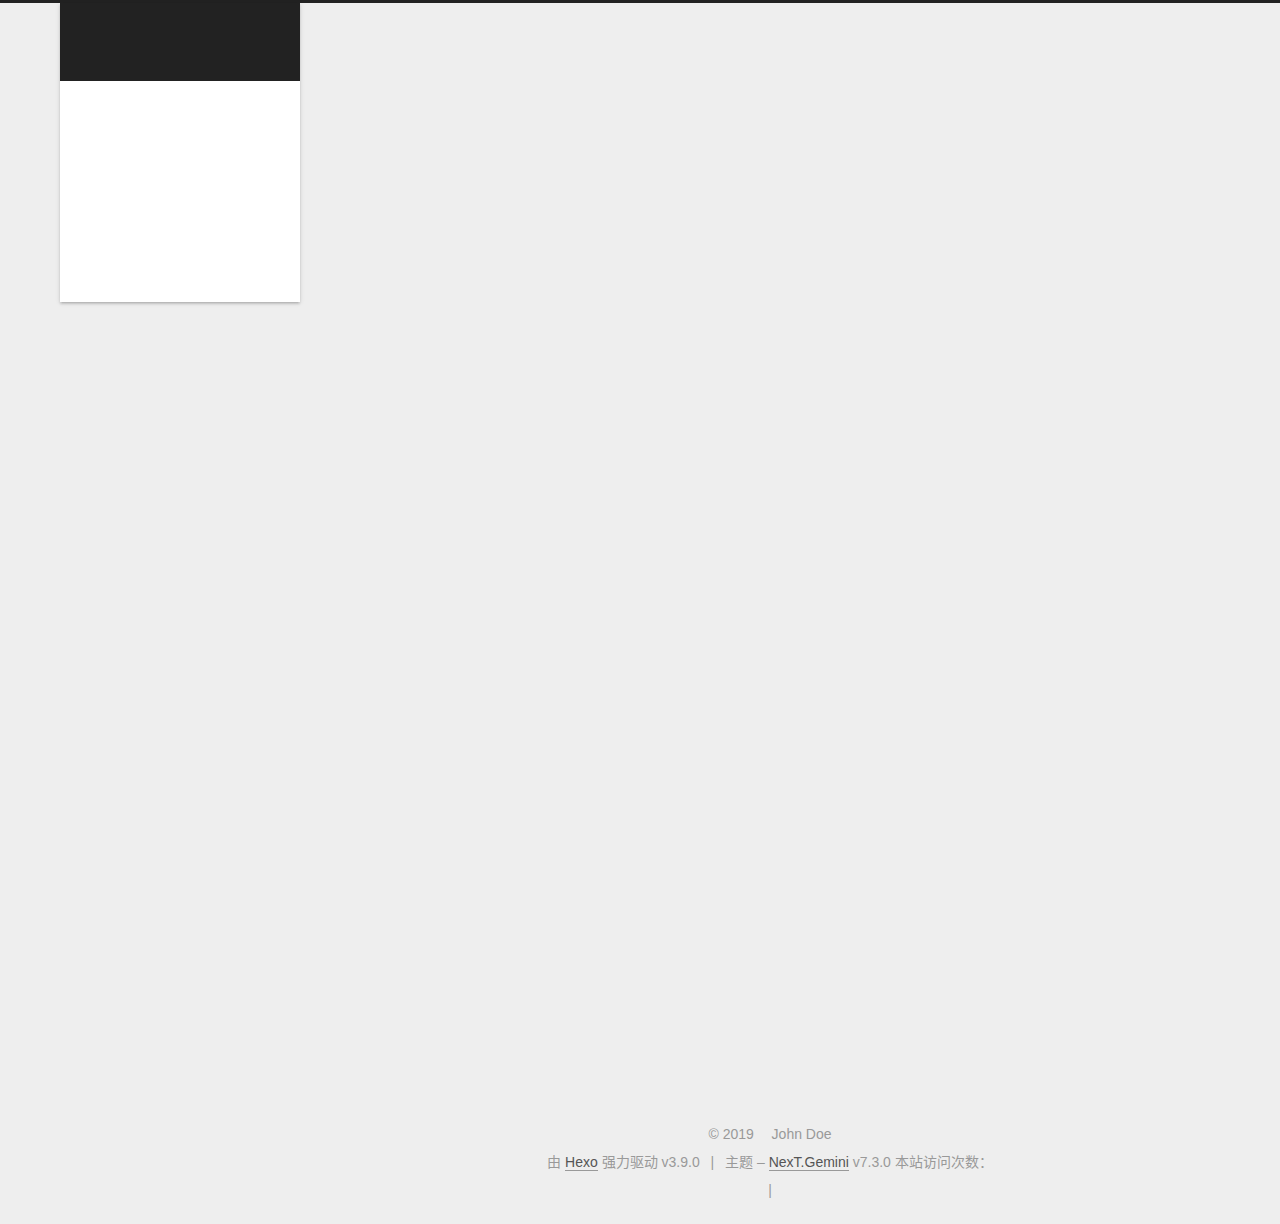
==== commit 482e367e: "Site updated: 2019-08-01 21:09:45" ====
--- a/index.html
+++ b/index.html
@@ -42,7 +42,7 @@
       hits: {"per_page":10},
       labels: {"input_placeholder":"Search for Posts","hits_empty":"We didn't find any results for the search: ${query}","hits_stats":"${hits} results found in ${time} ms"}
     },
-    localsearch: {"enable":true,"trigger":"auto","top_n_per_article":1,"unescape":false,"preload":false},
+    localsearch: {"enable":false,"trigger":"auto","top_n_per_article":1,"unescape":false,"preload":false},
     search: {
       root: '/',
       path: ''
@@ -196,34 +196,7 @@
     <a href="/schedule/" rel="section"><i class="menu-item-icon fa fa-fw fa-calendar"></i> <br>日程表</a>
 
   </li>
-        <li class="menu-item menu-item-search">
-          <a href="javascript:;" class="popup-trigger">
-          
-            <i class="menu-item-icon fa fa-search fa-fw"></i> <br>搜索</a>
-        </li>
-      
     </ul>
-    <div class="site-search">
-      
-  <div class="popup search-popup local-search-popup">
-  <div class="local-search-header clearfix">
-    <span class="search-icon">
-      <i class="fa fa-search"></i>
-    </span>
-    <span class="popup-btn-close">
-      <i class="fa fa-times-circle"></i>
-    </span>
-    <div class="local-search-input-wrapper">
-      <input autocomplete="off"
-             placeholder="搜索..." spellcheck="false"
-             type="text" id="local-search-input">
-    </div>
-  </div>
-  <div id="local-search-result"></div>
-</div>
-
-
-    </div>
 </nav>
 
 </div>
@@ -488,8 +461,6 @@
 
 
 
-  <script src="/js/local-search.js?v=7.3.0"></script>
-
 
 
 
--- a/css/main.css
+++ b/css/main.css
@@ -160,7 +160,7 @@
   color: #fff;
 }
 body {
-  background: #fff;
+  background: #eee;
   color: #555;
   font-family: 'Lato', "PingFang SC", "Microsoft YaHei", sans-serif;
   font-size: 1em;
@@ -385,30 +385,30 @@
 .header-inner {
   margin: 0 auto;
   padding: 100px 0 70px;
-  width: 700px;
+  width: calc(100% - 20px);
 }
 @media (min-width: 1200px) {
   .container .header-inner {
-    width: 800px;
+    width: 1160px;
   }
 }
 @media (min-width: 1600px) {
   .container .header-inner {
-    width: 900px;
+    width: 73%;
   }
 }
 .main-inner {
   margin: 0 auto;
-  width: 700px;
+  width: calc(100% - 20px);
 }
 @media (min-width: 1200px) {
   .container .main-inner {
-    width: 800px;
+    width: 1160px;
   }
 }
 @media (min-width: 1600px) {
   .container .main-inner {
-    width: 900px;
+    width: 73%;
   }
 }
 .footer {
@@ -417,16 +417,16 @@
 .footer-inner {
   box-sizing: border-box;
   margin: 0 auto;
-  width: 700px;
+  width: calc(100% - 20px);
 }
 @media (min-width: 1200px) {
   .container .footer-inner {
-    width: 800px;
+    width: 1160px;
   }
 }
 @media (min-width: 1600px) {
   .container .footer-inner {
-    width: 900px;
+    width: 73%;
   }
 }
 pre,
@@ -869,10 +869,10 @@
   display: block;
 }
 .btn {
-  background: #222;
-  border: 2px solid #222;
-  border-radius: 0;
-  color: #fff;
+  background: #fff;
+  border: 2px solid #555;
+  border-radius: 2px;
+  color: #555;
   display: inline-block;
   font-size: 0.875em;
   padding: 0 20px;
@@ -884,9 +884,9 @@
   line-height: 2;
 }
 .btn:hover {
-  background: #fff;
+  background: #222;
   border-color: #222;
-  color: #222;
+  color: #fff;
 }
 .btn +.btn {
   margin: 0 0 8px 8px;
@@ -989,7 +989,7 @@
   color: #fff;
   cursor: pointer;
   font-size: 12px;
-  opacity: 1;
+  opacity: 0.6;
   padding: 0 6px;
   position: fixed;
   right: 30px;
@@ -1002,10 +1002,10 @@
   transition-timing-function: ease-in-out;
 }
 .back-to-top:hover {
-  color: #87daff;
+  color: #fc6423;
 }
 .back-to-top.back-to-top-on {
-  bottom: 19px;
+  bottom: 30px;
 }
 @media (max-width: 991px) {
   .back-to-top {
@@ -1059,7 +1059,7 @@
   vertical-align: top;
 }
 .site-subtitle {
-  color: #999;
+  color: #ddd;
   font-size: 0.8125em;
   margin-top: 10px;
 }
@@ -1485,23 +1485,23 @@
   display: inline-block;
 }
 .site-author-image {
-  border: 2px solid #333;
+  border: 1px solid #eee;
   display: block;
   height: auto;
   margin: 0 auto;
-  max-width: 96px;
+  max-width: 120px;
   padding: 2px;
 }
 .site-author-name {
-  color: #f5f5f5;
-  font-weight: normal;
-  margin: 5px 0 0;
+  color: #222;
+  font-weight: 600;
+  margin: 0;
   text-align: center;
 }
 .site-description {
   color: #999;
-  font-size: 1em;
-  margin-top: 5px;
+  font-size: 0.8125em;
+  margin-top: 0;
   text-align: center;
 }
 .links-of-author {
@@ -1518,7 +1518,7 @@
 }
 .links-of-author a::before,
 .links-of-author span.exturl::before {
-  background: #ffcb8a;
+  background: #f0f;
   border-radius: 50%;
   content: ' ';
   display: inline-block;
@@ -1611,14 +1611,14 @@
   font-size: 0.875em;
 }
 .sidebar-nav li:hover {
-  color: #f5f5f5;
+  color: #fc6423;
 }
 .sidebar-nav .sidebar-nav-active {
-  border-bottom-color: #87daff;
-  color: #87daff;
+  border-bottom-color: #fc6423;
+  color: #fc6423;
 }
 .sidebar-nav .sidebar-nav-active:hover {
-  color: #87daff;
+  color: #fc6423;
 }
 .page-post-detail .sidebar-nav-toc {
   padding: 0 5px;
@@ -1665,7 +1665,7 @@
   margin-top: 0;
 }
 .sidebar-toggle:hover .sidebar-toggle-line {
-  background: #87daff;
+  background: #fc6423;
 }
 .post-toc-empty {
   color: #666;
@@ -1691,13 +1691,13 @@
   transition-delay: 0s;
   transition-duration: 0.2s;
   transition-timing-function: ease-in-out;
-  border-bottom-color: #555;
-  color: #999;
+  border-bottom-color: #ccc;
+  color: #666;
   transition-property: all;
 }
 .post-toc ol a:hover {
-  border-bottom-color: #ccc;
-  color: #ccc;
+  border-bottom-color: #000;
+  color: #000;
 }
 .post-toc .nav-item {
   overflow: hidden;
@@ -1718,14 +1718,14 @@
   display: block;
 }
 .post-toc .nav .active > a {
-  border-bottom-color: #87daff;
-  color: #87daff;
+  border-bottom-color: #fc6423;
+  color: #fc6423;
 }
 .post-toc .nav .active-current > a {
-  color: #87daff;
+  color: #fc6423;
 }
 .post-toc .nav .active-current > a:hover {
-  color: #87daff;
+  color: #fc6423;
 }
 .site-state {
   display: flex;
@@ -1737,7 +1737,7 @@
   white-space: nowrap;
 }
 .site-state-item {
-  border-left: 1px solid #333;
+  border-left: 1px solid #eee;
   padding: 0 15px;
 }
 .site-state-item:first-child {
@@ -1749,13 +1749,13 @@
 .site-state-item-count {
   color: inherit;
   display: block;
-  font-size: 1.25em;
+  font-size: 1em;
   font-weight: 600;
   text-align: center;
 }
 .site-state-item-name {
-  color: inherit;
-  font-size: 0.875em;
+  color: #999;
+  font-size: 0.8125em;
 }
 .footer {
   color: #999;
@@ -1831,6 +1831,112 @@
   50%, 70% {
     transform: scale(1.1);
   }
+}
+.local-search-pop-overlay {
+  background-color: rgba(0,0,0,0.3);
+  height: 100%;
+  left: 0;
+  position: fixed;
+  top: 0;
+  width: 100%;
+  z-index: 2080;
+}
+.local-search-popup {
+  background: #fff;
+  border-radius: 5px;
+  color: #333;
+  display: none;
+  height: 80%;
+  left: 50%;
+  margin-left: -350px;
+  padding: 0;
+  position: fixed;
+  top: 10%;
+  width: 700px;
+  z-index: 9999;
+}
+@media (max-width: 767px) {
+  .local-search-popup {
+    border-radius: 0;
+    height: 100%;
+    left: 0;
+    margin: 0;
+    padding: 0;
+    top: 0;
+    width: 100%;
+  }
+}
+.local-search-popup ul.search-result-list {
+  margin: 0 5px;
+  padding: 0;
+}
+.local-search-popup p.search-result {
+  border-bottom: 1px dashed #ccc;
+  padding: 5px 0;
+}
+.local-search-popup a.search-result-title {
+  font-weight: bold;
+}
+.local-search-popup .search-keyword {
+  border-bottom: 1px dashed #f00;
+  color: #f00;
+  font-weight: bold;
+}
+.local-search-popup .local-search-header {
+  background: #f5f5f5;
+  border-top-left-radius: 5px;
+  border-top-right-radius: 5px;
+  height: 36px;
+  padding: 5px;
+}
+.local-search-popup #local-search-result {
+  height: calc(100% - 55px);
+  overflow: auto;
+  padding: 5px 25px;
+  position: relative;
+}
+.local-search-popup .local-search-input-wrapper {
+  display: inline-block;
+  height: 36px;
+  line-height: 36px;
+  padding: 0 5px;
+  position: absolute;
+  width: calc(100% - 90px);
+}
+.local-search-popup .local-search-input-wrapper input {
+  background: transparent;
+  border: none;
+  display: block;
+  height: 20px;
+  outline: none;
+  padding: 8px 0;
+  vertical-align: middle;
+  width: 100%;
+}
+.local-search-popup .search-icon,
+.local-search-popup .popup-btn-close {
+  color: #999;
+  display: inline-block;
+  font-size: 18px;
+  height: 36px;
+  padding-left: 10px;
+  padding-right: 10px;
+  width: 18px;
+}
+.local-search-popup .search-icon {
+  float: left;
+}
+.local-search-popup .popup-btn-close {
+  border-left: 1px solid #eee;
+  cursor: pointer;
+  float: right;
+}
+.local-search-popup #no-result {
+  color: #ccc;
+  left: 50%;
+  position: absolute;
+  top: 50%;
+  transform: translate(-50%, -50%);
 }
 .page-archive .posts-collapse {
   margin-left: 55px;
@@ -2166,138 +2272,550 @@
 .tag-cloud a:hover {
   color: #222 !important;
 }
+.header {
+  margin: 0 auto;
+  position: relative;
+  width: calc(100% - 20px);
+}
+@media (min-width: 1200px) {
+  .header {
+    width: 1160px;
+  }
+}
+@media (min-width: 1600px) {
+  .header {
+    width: 73%;
+  }
+}
+@media (max-width: 991px) {
+  .header {
+    width: auto;
+  }
+}
+.header-inner {
+  background: #fff;
+  border-radius: initial;
+  box-shadow: 0 2px 2px 0 rgba(0,0,0,0.12), 0 3px 1px -2px rgba(0,0,0,0.06), 0 1px 5px 0 rgba(0,0,0,0.12);
+  overflow: hidden;
+  padding: 0;
+  position: absolute;
+  top: 0;
+  width: 240px;
+}
+@media (min-width: 1200px) {
+  .container .header-inner {
+    width: 240px;
+  }
+}
+@media (max-width: 991px) {
+  .header-inner {
+    border-radius: initial;
+    position: relative;
+    width: auto;
+  }
+}
+.main::before,
+.main::after {
+  content: ' ';
+  display: table;
+}
+.main::after {
+  clear: both;
+}
+@media (max-width: 991px) {
+  .container .main-inner {
+    width: auto;
+  }
+}
+.content-wrap {
+  background: #fff;
+  border-radius: initial;
+  box-shadow: 0 2px 2px 0 rgba(0,0,0,0.12), 0 3px 1px -2px rgba(0,0,0,0.06), 0 1px 5px 0 rgba(0,0,0,0.12);
+  box-sizing: border-box;
+  float: right;
+  min-height: 700px;
+  padding: 40px;
+  width: calc(100% - 252px);
+}
+@media (min-width: 768px) and (max-width: 991px) {
+  .content-wrap {
+    border-radius: initial;
+    padding: 20px;
+    width: 100%;
+  }
+}
 @media (max-width: 767px) {
-  .header-inner,
-  .container .main-inner,
+  .content-wrap {
+    border-radius: initial;
+    min-height: auto;
+    padding: 20px;
+    width: 100%;
+  }
+}
+.sidebar {
+  background: #eee;
+  box-shadow: none;
+  float: left;
+  margin-left: -100%;
+  position: static;
+  width: 240px;
+}
+@media (max-width: 991px) {
+  .sidebar {
+    display: none;
+  }
+}
+.sidebar-toggle {
+  display: none;
+}
+.footer-inner {
+  padding-left: 260px;
+}
+@media (max-width: 991px) {
   .footer-inner {
+    padding-left: 0 !important;
+    padding-right: 0 !important;
     width: auto;
   }
 }
-@media (max-width: 767px) {
-  .header-inner {
-    padding: 50px 0 35px;
-  }
-}
-embed {
-  display: block;
-  margin: 0 auto 25px auto;
-}
-.custom-logo .site-meta-headline {
-  text-align: center;
-}
-.custom-logo .brand {
+.sidebar-position-right .header-inner {
+  right: 0;
+}
+.sidebar-position-right .content-wrap {
+  float: left;
+}
+.sidebar-position-right .sidebar {
+  float: right;
+}
+.sidebar-position-right .footer-inner {
+  padding-left: 0;
+  padding-right: 260px;
+}
+.site-brand-wrapper {
+  position: relative;
+}
+.site-meta {
+  background: #222;
+  color: #fff;
+  padding: 20px 0;
+}
+@media (max-width: 991px) {
+  .site-meta {
+    box-shadow: 0 0 16px rgba(0,0,0,0.5);
+  }
+}
+.brand {
   background: none;
-}
-.custom-logo .site-title {
-  color: #222;
-  margin: 10px auto 0;
-}
-.custom-logo .site-title a {
-  border: none;
+  padding: 0;
+}
+.brand:hover {
+  color: #fff;
+}
+.site-subtitle {
+  font-weight: initial;
+  margin: 10px 10px 0;
 }
 .custom-logo-image {
-  background: #fff;
-  margin: 0 auto;
-  max-width: 150px;
-  padding: 5px;
-}
-@media (max-width: 767px) {
+  margin-top: 20px;
+}
+@media (max-width: 991px) {
+  .custom-logo-image {
+    display: none;
+  }
+}
+.site-nav-toggle {
+  left: 20px;
+  top: 50%;
+  transform: translateY(-50%);
+}
+@media (min-width: 768px) and (max-width: 991px) {
+  .site-nav-toggle {
+    display: block;
+  }
+}
+.site-nav {
+  border-top: none;
+}
+@media (min-width: 768px) and (max-width: 991px) {
   .site-nav {
-    background: #fff;
-    border-bottom: 1px solid #ddd;
-    left: 0;
-    margin: 0;
-    padding: 0;
-    width: 100%;
-    z-index: 1030;
-  }
-}
-.site-nav-toggle {
-  top: 50px;
-}
-@media (max-width: 767px) {
-  .menu {
-    text-align: left;
+    display: none !important;
+  }
+}
+@media (min-width: 768px) and (max-width: 991px) {
+  .site-nav-on {
+    display: block !important;
   }
 }
 .menu-item-active a,
 .menu .menu-item a:hover,
 .menu .menu-item span.exturl:hover {
-  border-bottom-color: #222 !important;
-  color: #222;
-}
-@media (max-width: 767px) {
-  .menu-item-active a,
-  .menu .menu-item a:hover,
-  .menu .menu-item span.exturl:hover {
-    border-bottom: 1px dotted #ddd !important;
-  }
-}
-@media (max-width: 767px) {
-  .menu .menu-item {
-    display: block;
-    margin: 0 10px;
-    vertical-align: top;
-  }
-}
-.menu .menu-item .badge {
-  background-color: #eee;
-  display: inline-block;
-  font-weight: 700;
-  line-height: 1;
-  margin-left: 5px;
-  padding: 1px 4px;
-  text-align: center;
-  white-space: nowrap;
-}
-@media (max-width: 767px) {
-  .menu .menu-item .badge {
-    float: right;
-    margin: 0.35em 0 0 0;
-  }
-}
-@media (max-width: 767px) {
-  .menu .menu-item br {
-    display: none;
-  }
-}
-@media (max-width: 767px) {
-  .menu .menu-item a,
-  .menu .menu-item span.exturl {
-    padding: 5px 10px;
-  }
+  background: #f9f9f9;
+  border-bottom-color: #fff;
+}
+.menu-item-active a::after,
+.menu .menu-item a:hover::after,
+.menu .menu-item span.exturl:hover::after {
+  background-color: #bbb;
+  border-radius: 50%;
+  content: ' ';
+  height: 6px;
+  margin-top: -3px;
+  position: absolute;
+  right: 15px;
+  top: 50%;
+  width: 6px;
+}
+.menu .menu-item {
+  display: block;
+  margin: 0;
+}
+.menu .menu-item a,
+.menu .menu-item span.exturl {
+  box-sizing: border-box;
+  line-height: inherit;
+  padding: 5px 20px;
+  position: relative;
+  text-align: left;
+  transition-property: background-color;
+  transition-delay: 0s;
+  transition-duration: 0.2s;
+  transition-timing-function: ease-in-out;
 }
 @media (hover: none) {
   .menu .menu-item a:hover,
   .menu .menu-item span.exturl:hover {
-    border-bottom-color: transparent !important;
-  }
+    background: none;
+  }
+}
+.menu .menu-item .badge {
+  background-color: #ccc;
+  border-radius: 10px;
+  color: #fff;
+  display: inline-block;
+  float: right;
+  font-weight: 700;
+  line-height: 1;
+  margin: 0.35em 0 0 0;
+  padding: 2px 5px;
+  text-align: center;
+  text-shadow: 1px 1px 0 rgba(0,0,0,0.1);
+  vertical-align: middle;
+  white-space: nowrap;
+}
+.menu .menu-item br {
+  display: none;
+}
+.btn-bar {
+  background-color: #fff;
+}
+.sub-menu {
+  background: #fff !important;
+  border-bottom: 1px solid #ddd;
+  margin: 0;
+  padding: 6px 0;
+}
+.sub-menu .menu-item {
+  display: inline-block !important;
+}
+.sub-menu .menu-item a,
+.sub-menu .menu-item span.exturl {
+  margin: 5px 10px;
+  padding: initial !important;
+}
+.sub-menu .menu-item a:hover,
+.sub-menu .menu-item span.exturl:hover {
+  background: initial !important;
+  color: #fc6423;
+}
+.sub-menu .menu-item-active a {
+  background: #fff !important;
+  border-bottom-color: #fc6423;
+  color: #fc6423;
+}
+.sub-menu .menu-item-active a:hover {
+  background: #fff !important;
+  border-bottom-color: #fc6423;
+}
+.sub-menu .menu-item-active a::after {
+  content: initial;
+}
+.use-motion .sidebar .motion-element {
+  opacity: 1;
+}
+.sidebar {
+  bottom: auto;
+  right: auto;
+}
+.sidebar a,
+.sidebar span.exturl {
+  color: #555;
+}
+.sidebar a:hover,
+.sidebar span.exturl:hover {
+  border-bottom-color: #222;
+  color: #222;
+}
+.sidebar-inner {
+  background: #fff;
+  border-radius: initial;
+  box-shadow: 0 2px 2px 0 rgba(0,0,0,0.12), 0 3px 1px -2px rgba(0,0,0,0.06), 0 1px 5px 0 rgba(0,0,0,0.12), 0 -1px 0.5px 0 rgba(0,0,0,0.09);
+  box-sizing: border-box;
+  color: #555;
+  width: 240px;
+  opacity: 0;
+}
+.sidebar-inner.affix {
+  position: fixed;
+  top: 12px;
+}
+.sidebar-inner.affix-bottom {
+  position: absolute;
+}
+.site-overview {
+  text-align: left;
+}
+.site-author::before,
+.site-author::after {
+  content: ' ';
+  display: table;
+}
+.site-author::after {
+  clear: both;
+}
+.site-state-item {
+  padding: 0 10px;
+}
+.feed-link,
+.chat {
+  border-bottom: 1px dotted #ccc;
+  border-top: 1px dotted #ccc;
+  text-align: center;
+}
+.feed-link a,
+.chat a {
+  border: none !important;
+  color: #fc6423;
+  display: block;
+}
+.feed-link a:hover,
+.chat a:hover {
+  background: none;
+  color: #e34603;
+}
+.feed-link a:hover i,
+.chat a:hover i {
+  color: #e34603;
+}
+.links-of-author {
+  display: flex;
+  flex-wrap: wrap;
+  justify-content: center;
+}
+.links-of-author-item {
+  margin: 5px 0 0;
+  width: 50%;
+}
+.links-of-author-item a,
+.links-of-author-item span.exturl {
+  box-sizing: border-box;
+  display: inline-block;
+  margin-bottom: 0;
+  margin-right: 0;
+  max-width: 216px;
+  overflow: hidden;
+  padding: 0 5px;
+  text-overflow: ellipsis;
+  white-space: nowrap;
+}
+.links-of-author-item a,
+.links-of-author-item span.exturl {
+  border-bottom: none;
+  display: block;
+  text-decoration: none;
+}
+.links-of-author-item a::before,
+.links-of-author-item span.exturl::before {
+  display: none;
+}
+.links-of-author-item a:hover,
+.links-of-author-item span.exturl:hover {
+  background: #eee;
+  border-radius: 4px;
+}
+.links-of-author-item .fa {
+  margin-right: 2px;
+}
+.links-of-blogroll {
+  padding: 3px 0 0;
+  text-align: center;
+}
+.links-of-blogroll-item {
+  padding: 0;
+}
+.links-of-blogroll-inline::before,
+.links-of-blogroll-inline::after {
+  content: ' ';
+  display: table;
+}
+.links-of-blogroll-inline::after {
+  clear: both;
+}
+.links-of-blogroll-inline .links-of-blogroll-item {
+  margin: 5px 0 0;
+  width: 50%;
+  display: inline-block;
+  width: unset;
+}
+.links-of-blogroll-inline .links-of-blogroll-item a,
+.links-of-blogroll-inline .links-of-blogroll-item span.exturl {
+  box-sizing: border-box;
+  display: inline-block;
+  margin-bottom: 0;
+  margin-right: 0;
+  max-width: 216px;
+  overflow: hidden;
+  padding: 0 5px;
+  text-overflow: ellipsis;
+  white-space: nowrap;
+}
+.content-wrap {
+  background: initial;
+  border-radius: initial;
+  box-shadow: initial;
+  padding: initial;
+}
+.post-block {
+  background: #fff;
+  border-radius: initial;
+  box-shadow: 0 2px 2px 0 rgba(0,0,0,0.12), 0 3px 1px -2px rgba(0,0,0,0.06), 0 1px 5px 0 rgba(0,0,0,0.12);
+  padding: 40px;
+}
+#posts > article + article .post-block {
+  border-radius: initial;
+  box-shadow: 0 2px 2px 0 rgba(0,0,0,0.12), 0 3px 1px -2px rgba(0,0,0,0.06), 0 1px 5px 0 rgba(0,0,0,0.12), 0 -1px 0.5px 0 rgba(0,0,0,0.09);
+  margin-top: 12px;
+}
+.comments {
+  background: #fff;
+  border-radius: initial;
+  box-shadow: 0 2px 2px 0 rgba(0,0,0,0.12), 0 3px 1px -2px rgba(0,0,0,0.06), 0 1px 5px 0 rgba(0,0,0,0.12), 0 -1px 0.5px 0 rgba(0,0,0,0.09);
+  margin: auto;
+  margin-top: 12px;
+  padding: 40px;
+}
+.posts-expand {
+  padding-top: initial;
+}
+.posts-expand .post-title-link {
+  line-height: inherit;
+}
+.post-nav-divider {
+  width: 4%;
+}
+.post-nav-item {
+  width: 48%;
+}
+.post-eof {
+  display: none;
+}
+.pagination {
+  background: #fff;
+  border-radius: initial;
+  border-top: initial;
+  box-shadow: 0 2px 2px 0 rgba(0,0,0,0.12), 0 3px 1px -2px rgba(0,0,0,0.06), 0 1px 5px 0 rgba(0,0,0,0.12), 0 -1px 0.5px 0 rgba(0,0,0,0.09);
+  margin: 12px 0 0;
+  padding: 10px 0 10px;
+}
+.pagination .prev,
+.pagination .next,
+.pagination .page-number {
+  margin-bottom: initial;
+  top: initial;
+}
+.main {
+  padding-bottom: initial;
+}
+.footer {
+  bottom: auto;
+}
+.sub-menu {
+  border-bottom: initial !important;
+  box-shadow: 0 2px 2px 0 rgba(0,0,0,0.12), 0 3px 1px -2px rgba(0,0,0,0.06), 0 1px 5px 0 rgba(0,0,0,0.12);
+}
+.sub-menu+ #content > #posts .post-block {
+  box-shadow: 0 2px 2px 0 rgba(0,0,0,0.12), 0 3px 1px -2px rgba(0,0,0,0.06), 0 1px 5px 0 rgba(0,0,0,0.12), 0 -1px 0.5px 0 rgba(0,0,0,0.09);
+  margin-top: 12px;
 }
 @media (min-width: 768px) and (max-width: 991px) {
-  .menu .menu-item .fa {
-    width: 100%;
-  }
-}
-@media (min-width: 992px) {
-  .menu .menu-item .fa {
-    width: 100%;
-  }
-}
-.sidebar {
-  left: 0;
-  right: auto;
-}
-.sidebar-toggle,
-.back-to-top {
-  left: 30px;
-  right: auto;
-}
-@media (max-width: 991px) {
-  .sidebar-toggle,
-  .back-to-top {
-    left: 20px;
-  }
-}
-.links-of-blogroll-inline .links-of-blogroll-item {
-  display: inline-block;
-}
+  .sub-menu+ #content > #posts .post-block {
+    margin-top: 10px;
+  }
+}
+@media (max-width: 767px) {
+  .sub-menu+ #content > #posts .post-block {
+    margin-top: 8px;
+  }
+}
+.post-body h1,
+.post-body h2 {
+  border-bottom: 1px solid #eee;
+}
+.post-body h3 {
+  border-bottom: 1px dotted #eee;
+}
+@media (min-width: 768px) and (max-width: 991px) {
+  .content-wrap {
+    padding: 10px;
+  }
+  .posts-expand {
+    margin: initial;
+  }
+  .posts-expand .post-button {
+    margin-top: 20px;
+  }
+  .post-block {
+    border-radius: initial;
+    box-shadow: 0 2px 2px 0 rgba(0,0,0,0.12), 0 3px 1px -2px rgba(0,0,0,0.06), 0 1px 5px 0 rgba(0,0,0,0.12), 0 -1px 0.5px 0 rgba(0,0,0,0.09);
+    padding: 20px;
+  }
+  #posts > article + article .post-block {
+    margin-top: 10px;
+  }
+  .comments {
+    margin-top: 10px;
+    padding: 10px 20px;
+  }
+  .pagination {
+    margin: 10px 0 0;
+  }
+}
+@media (max-width: 767px) {
+  .content-wrap {
+    padding: 8px;
+  }
+  .posts-expand {
+    margin: initial;
+  }
+  .posts-expand .post-button {
+    margin: 12px 0;
+  }
+  .posts-expand img {
+    padding: initial !important;
+  }
+  .post-block {
+    border-radius: initial;
+    box-shadow: 0 2px 2px 0 rgba(0,0,0,0.12), 0 3px 1px -2px rgba(0,0,0,0.06), 0 1px 5px 0 rgba(0,0,0,0.12), 0 -1px 0.5px 0 rgba(0,0,0,0.09);
+    min-height: auto;
+    padding: 12px;
+  }
+  #posts > article + article .post-block {
+    margin-top: 8px;
+  }
+  .comments {
+    margin-top: 8px;
+    padding: 10 12px;
+  }
+  .pagination {
+    margin: 8px 0 0;
+  }
+}
